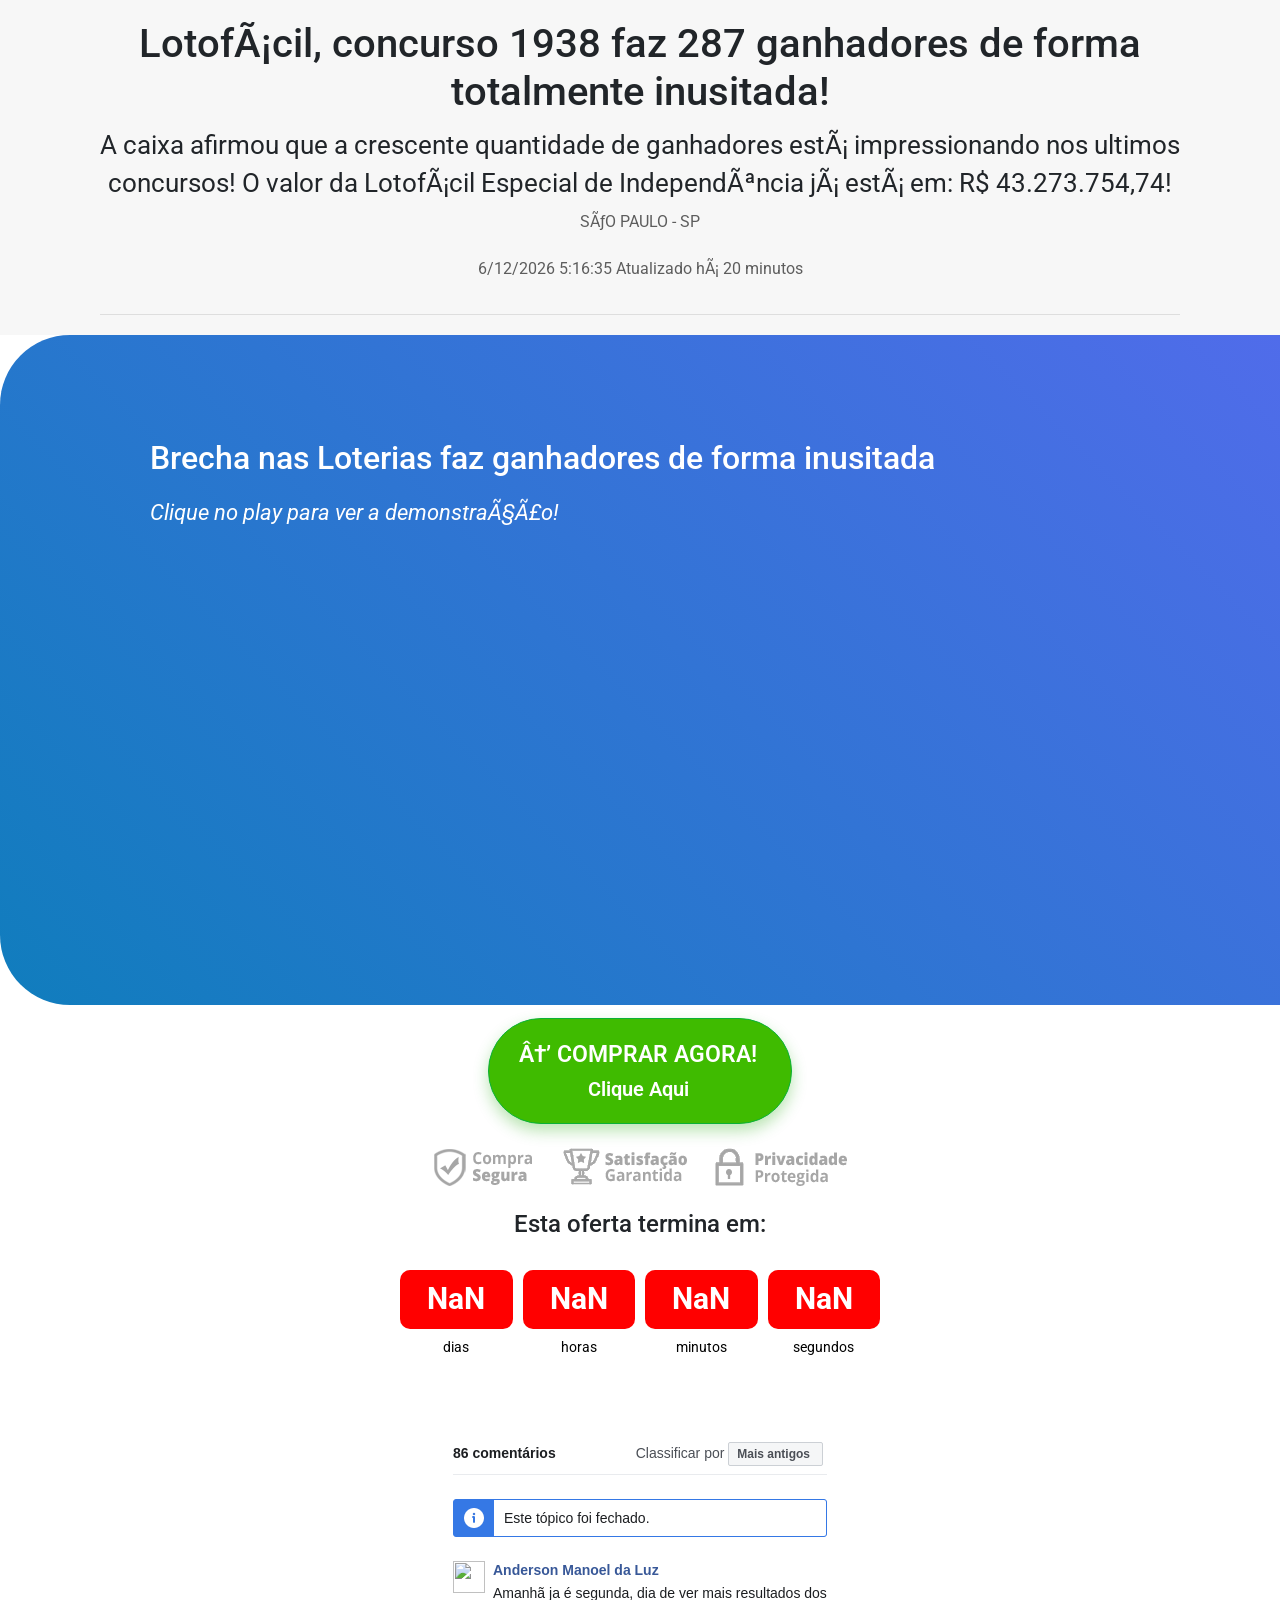
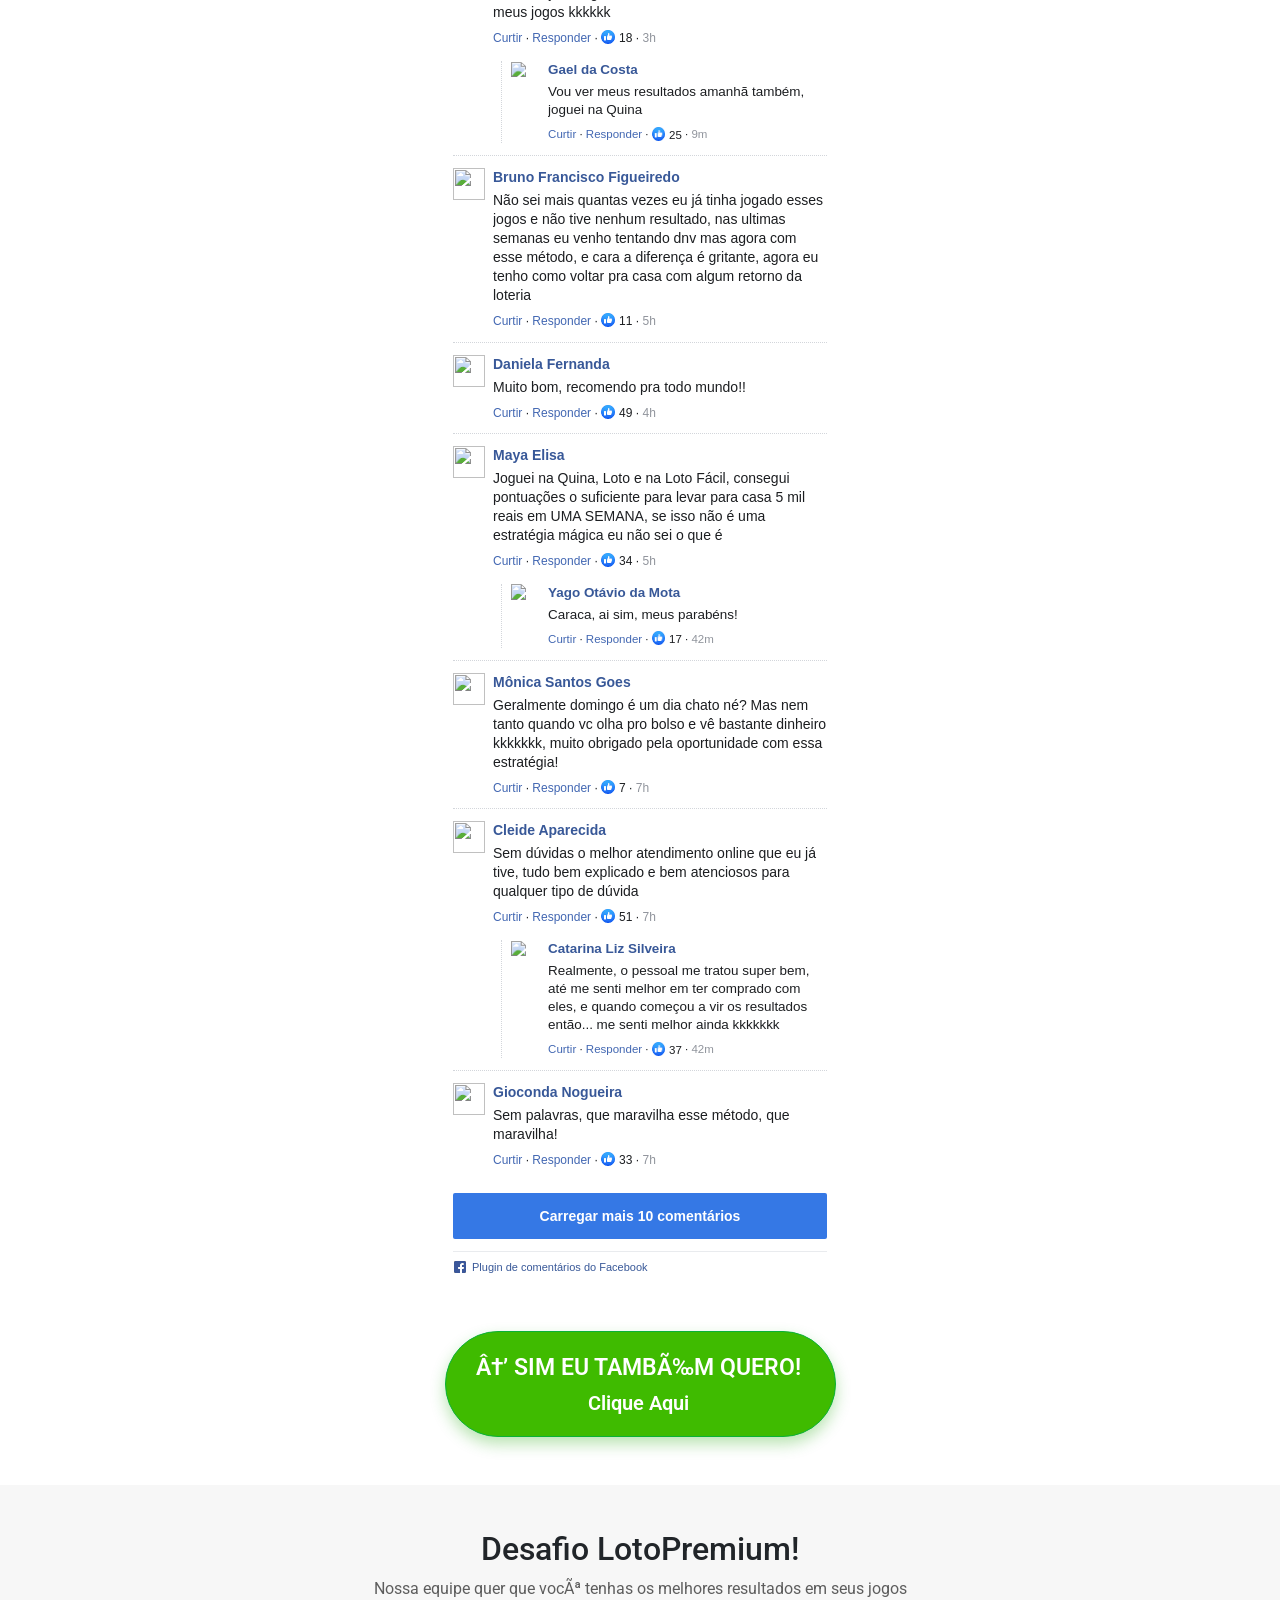
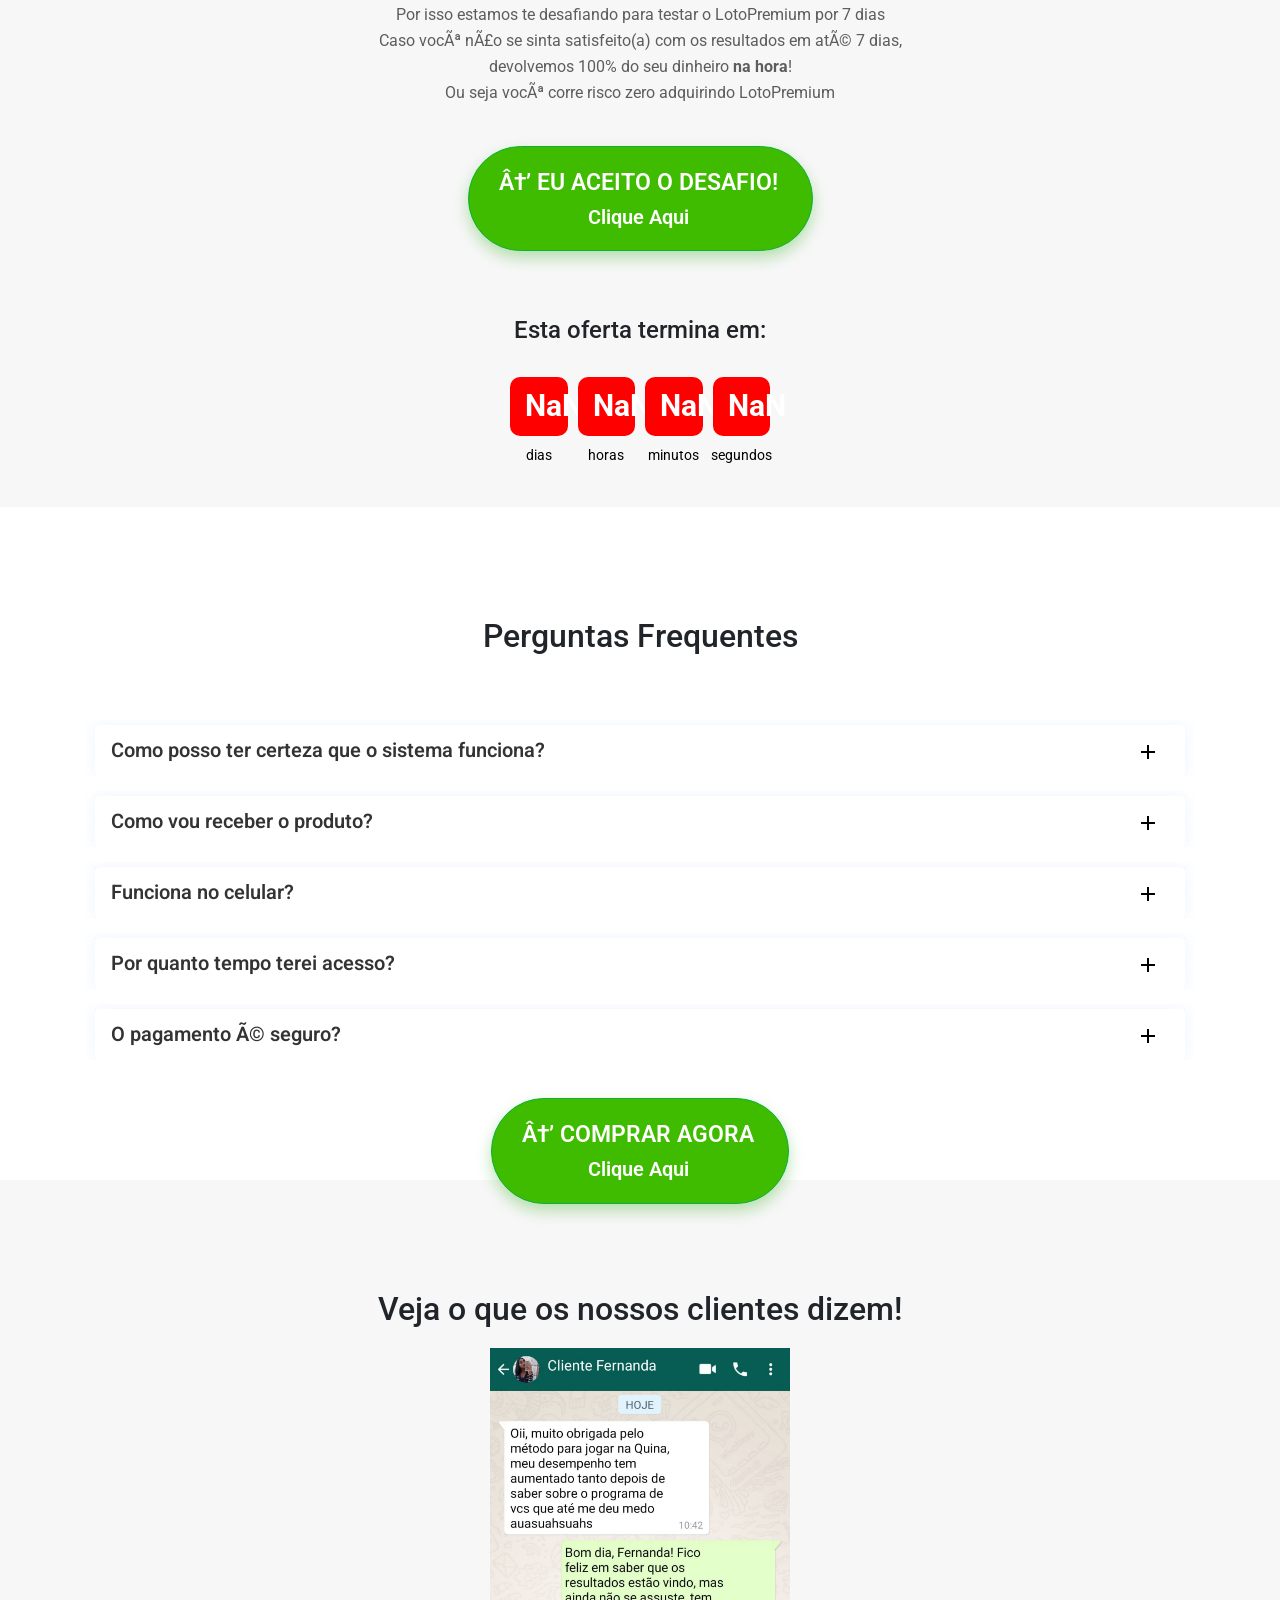
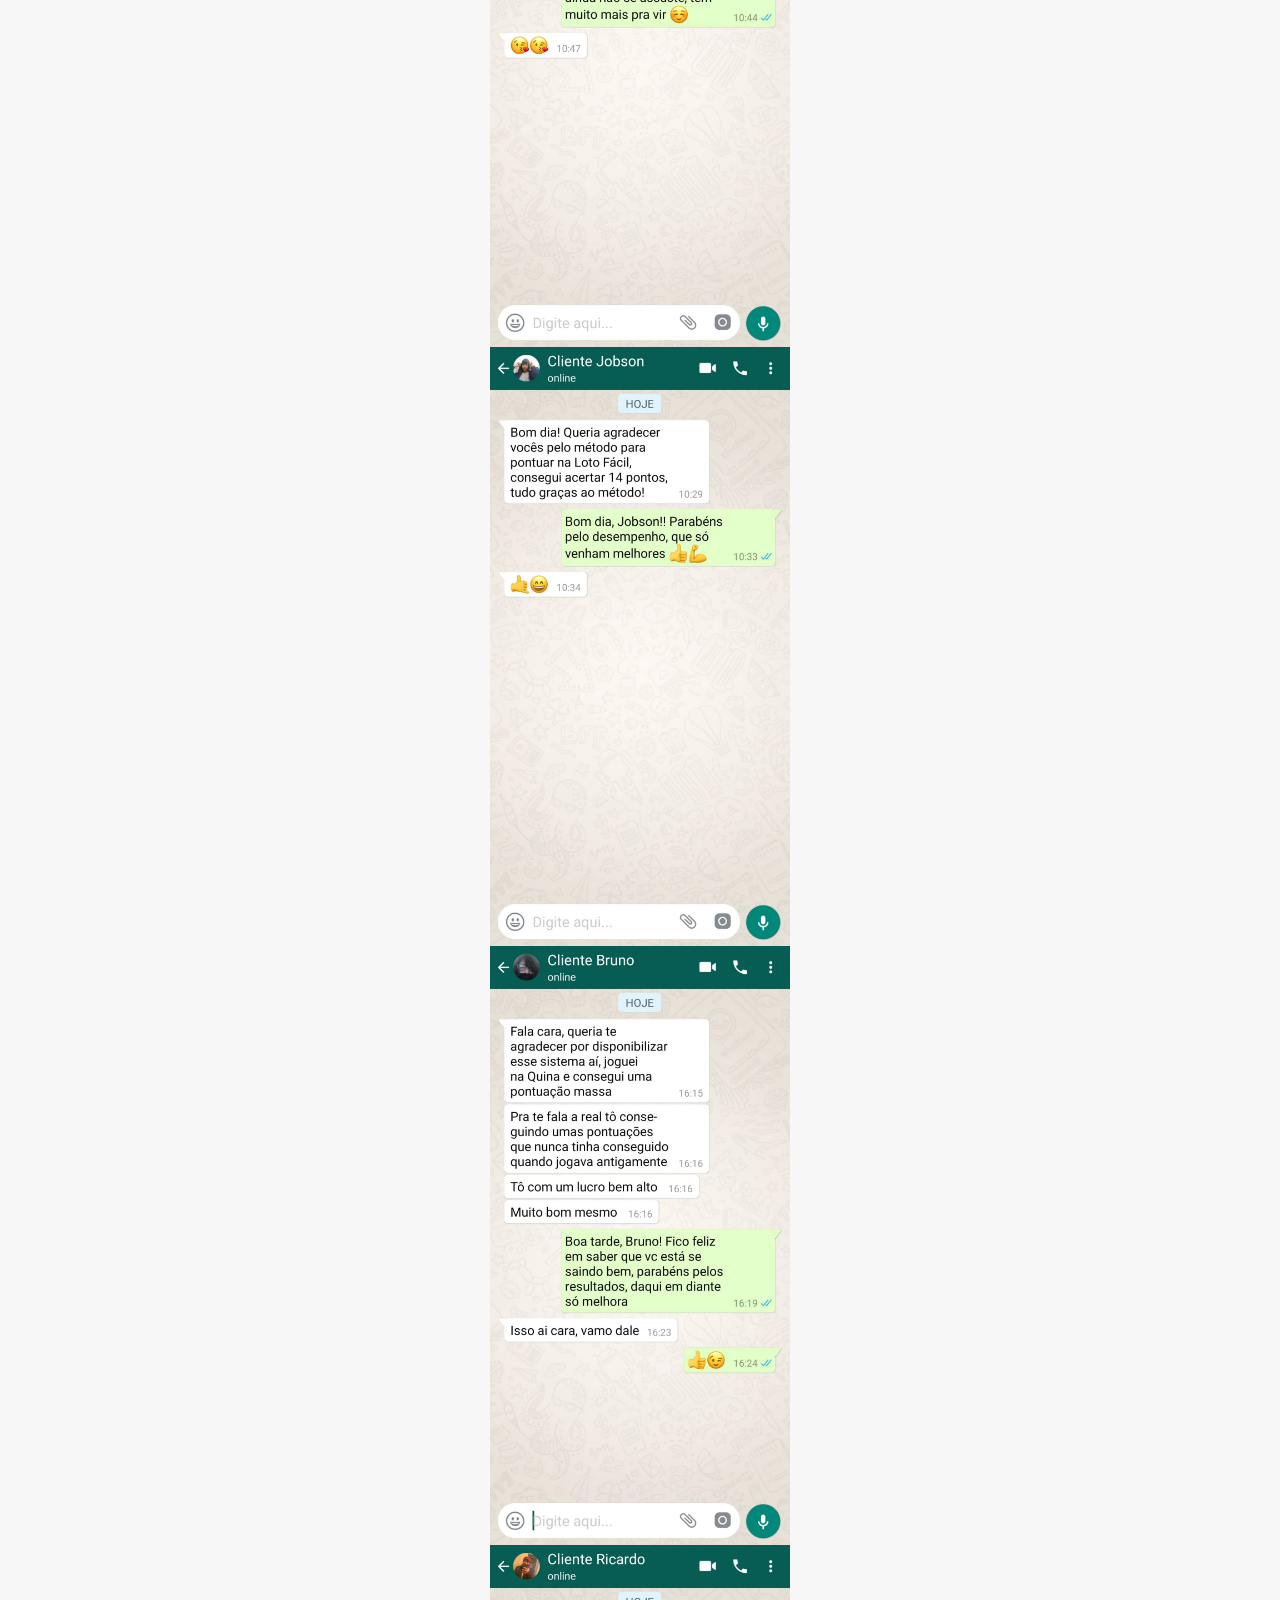
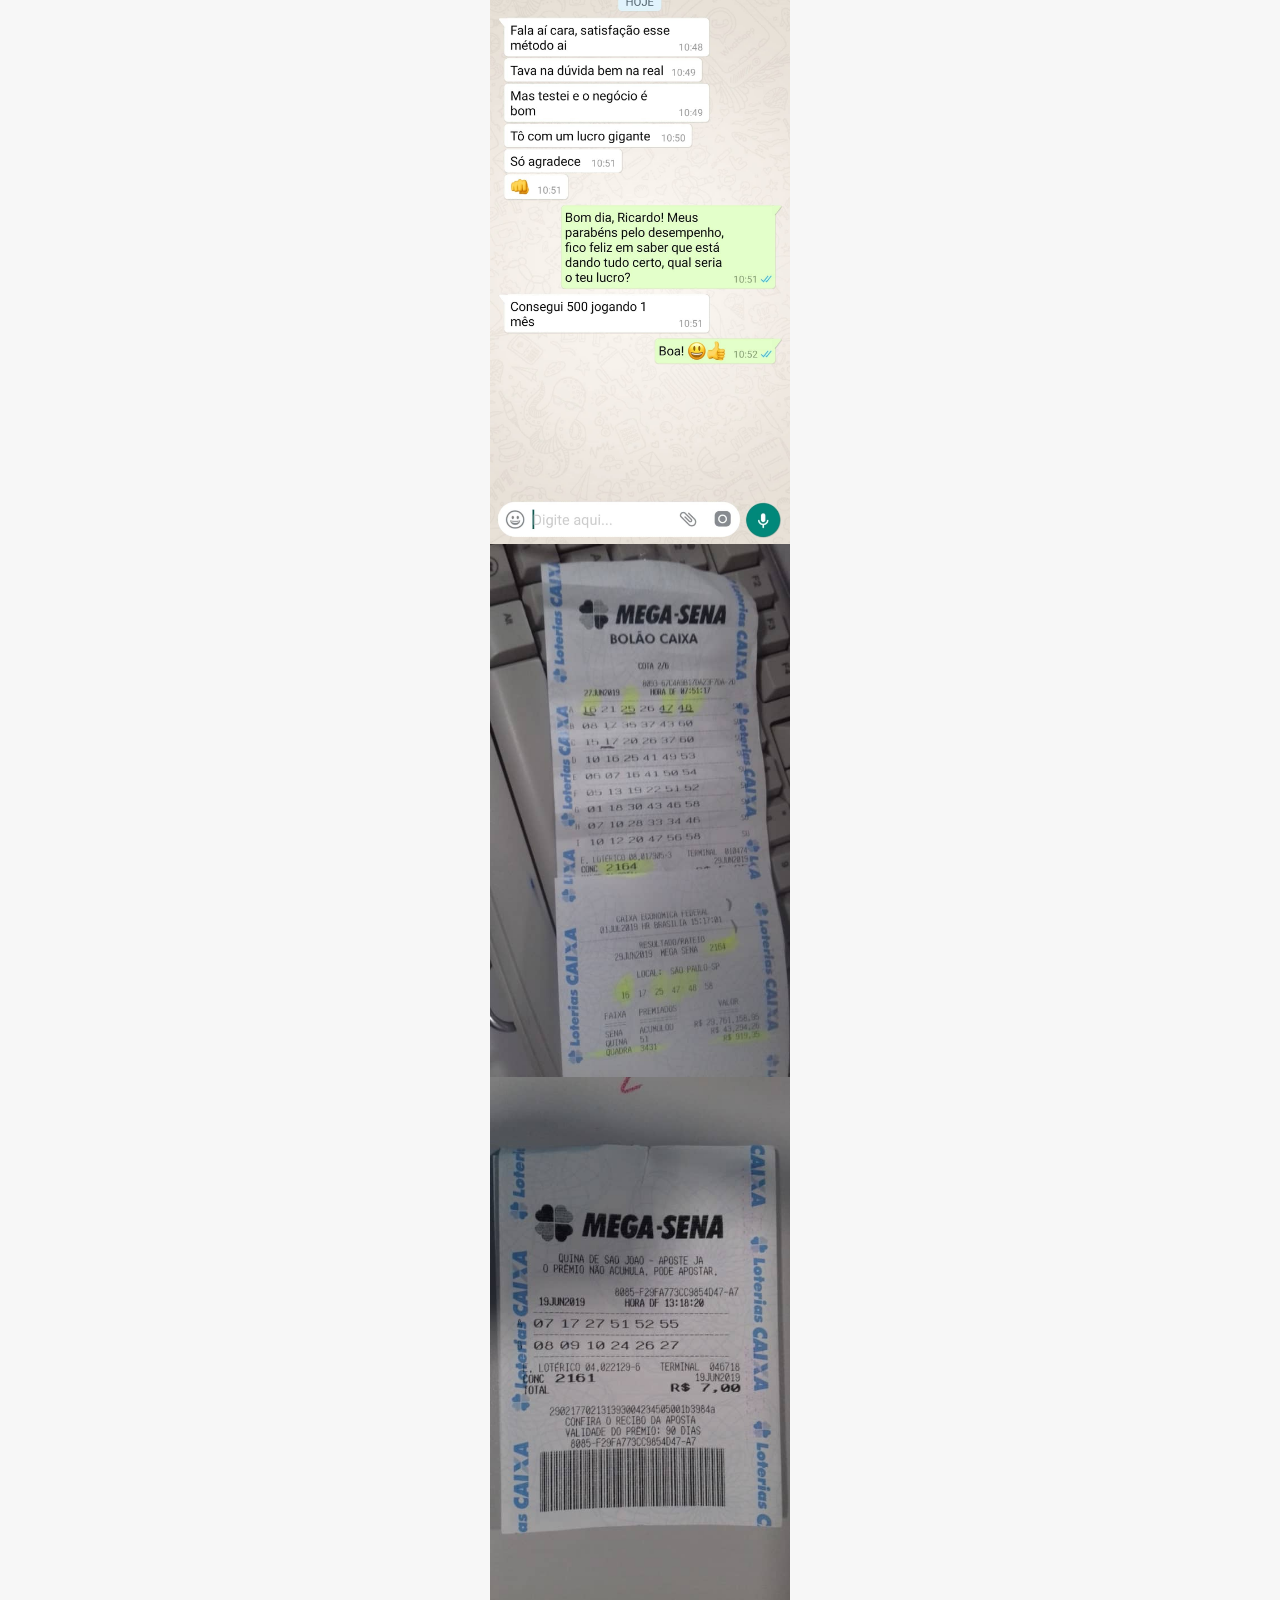
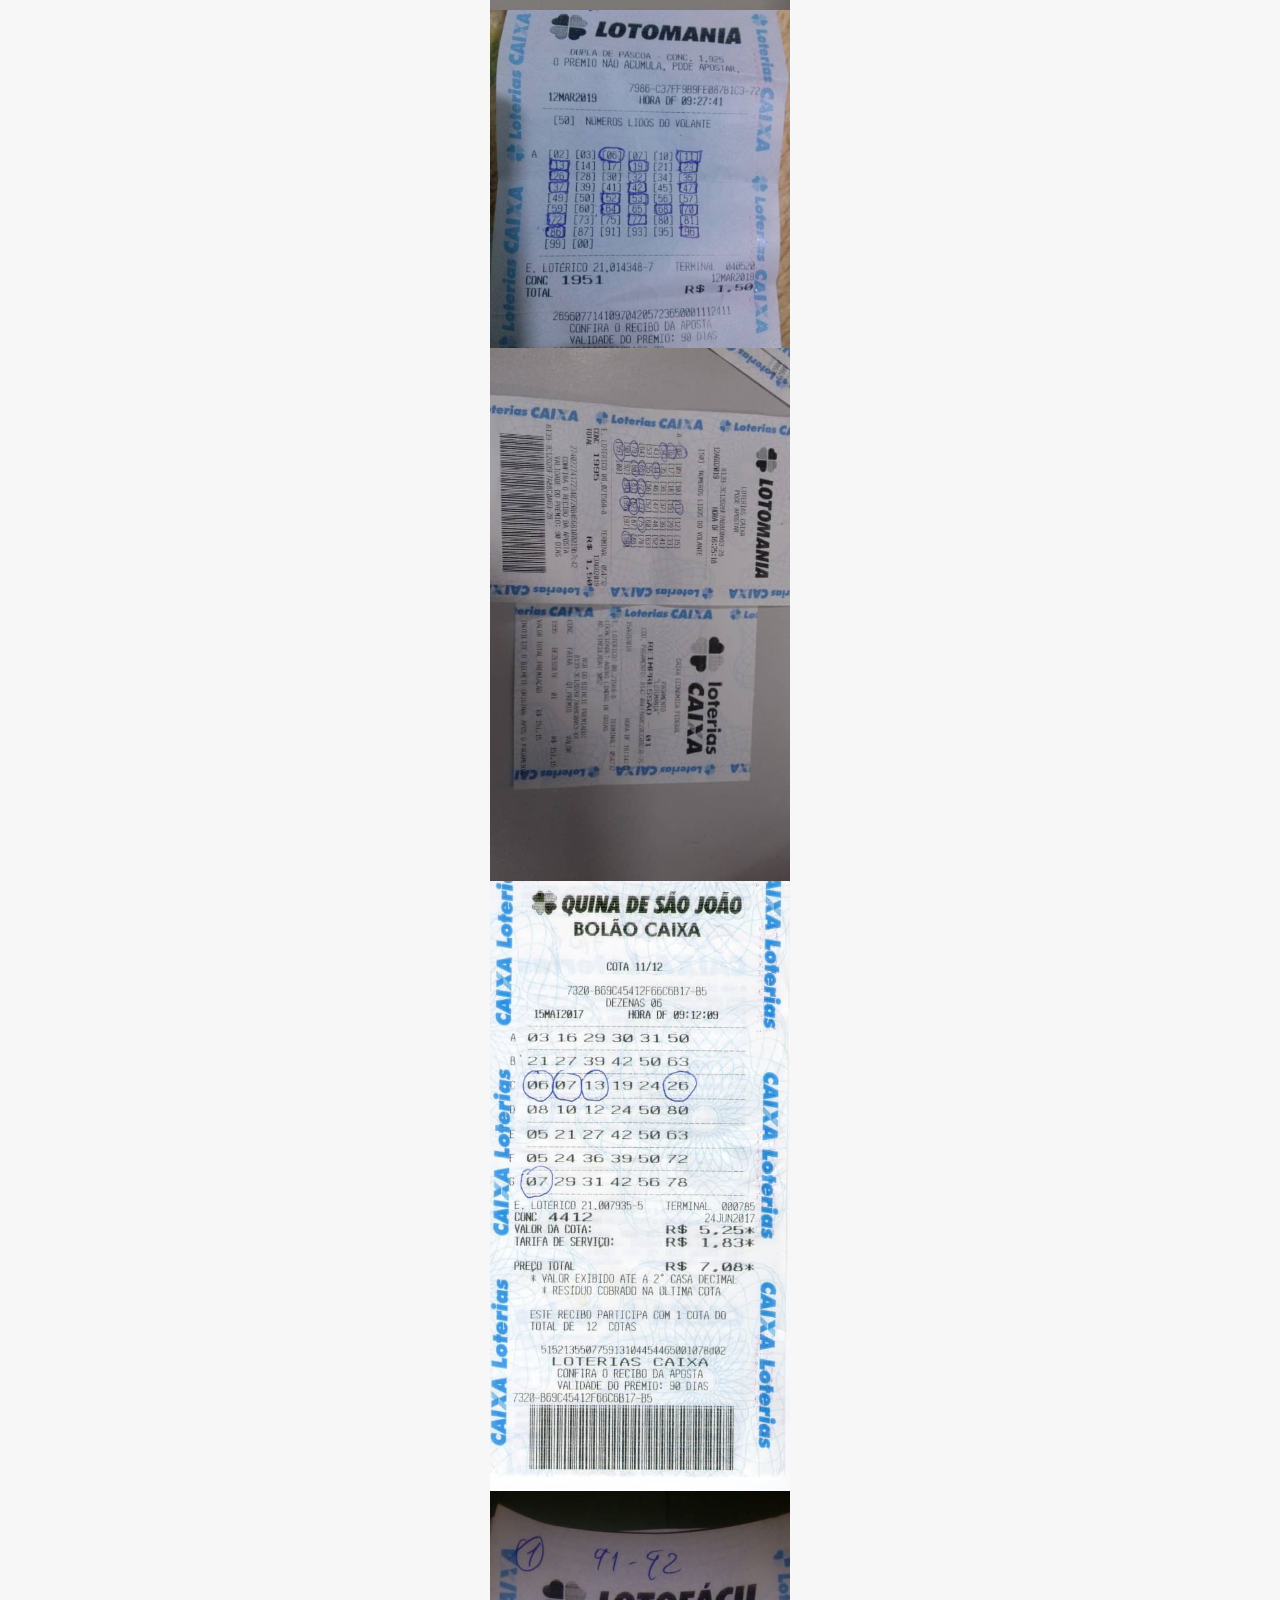
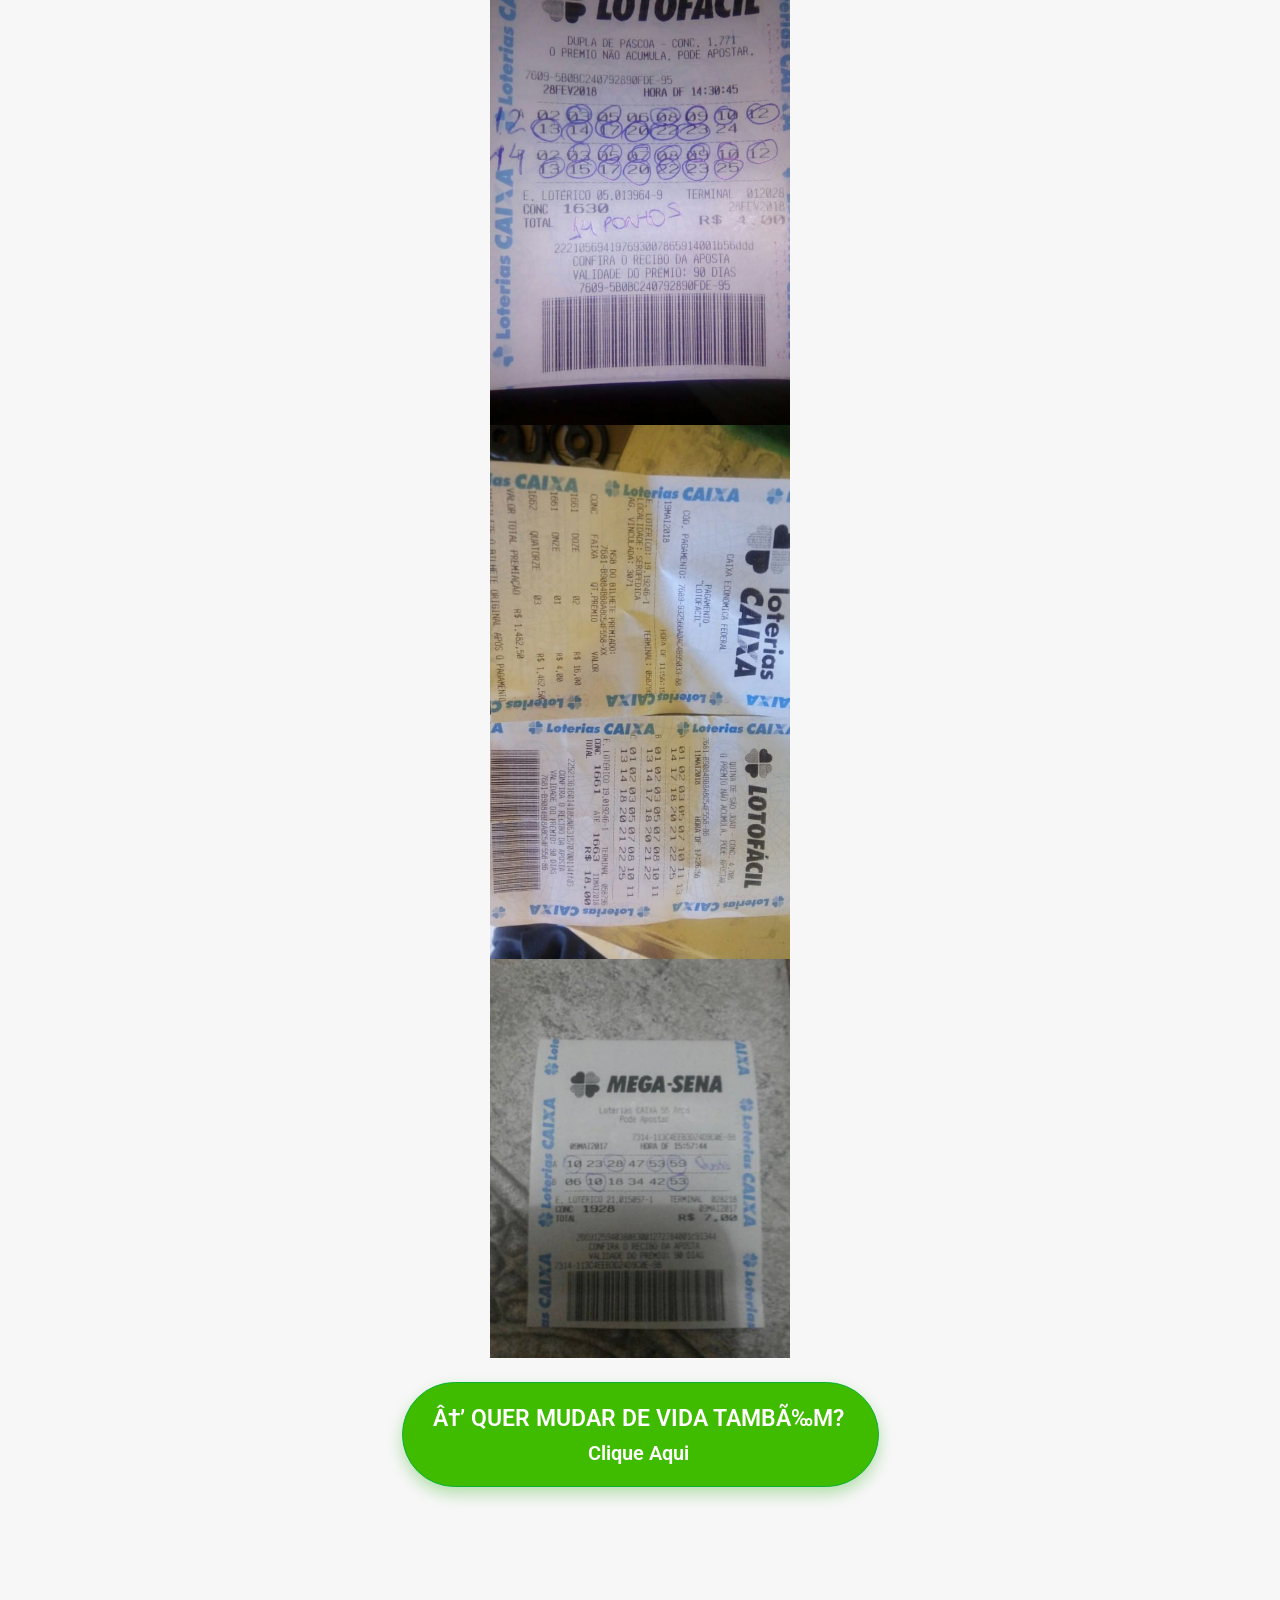
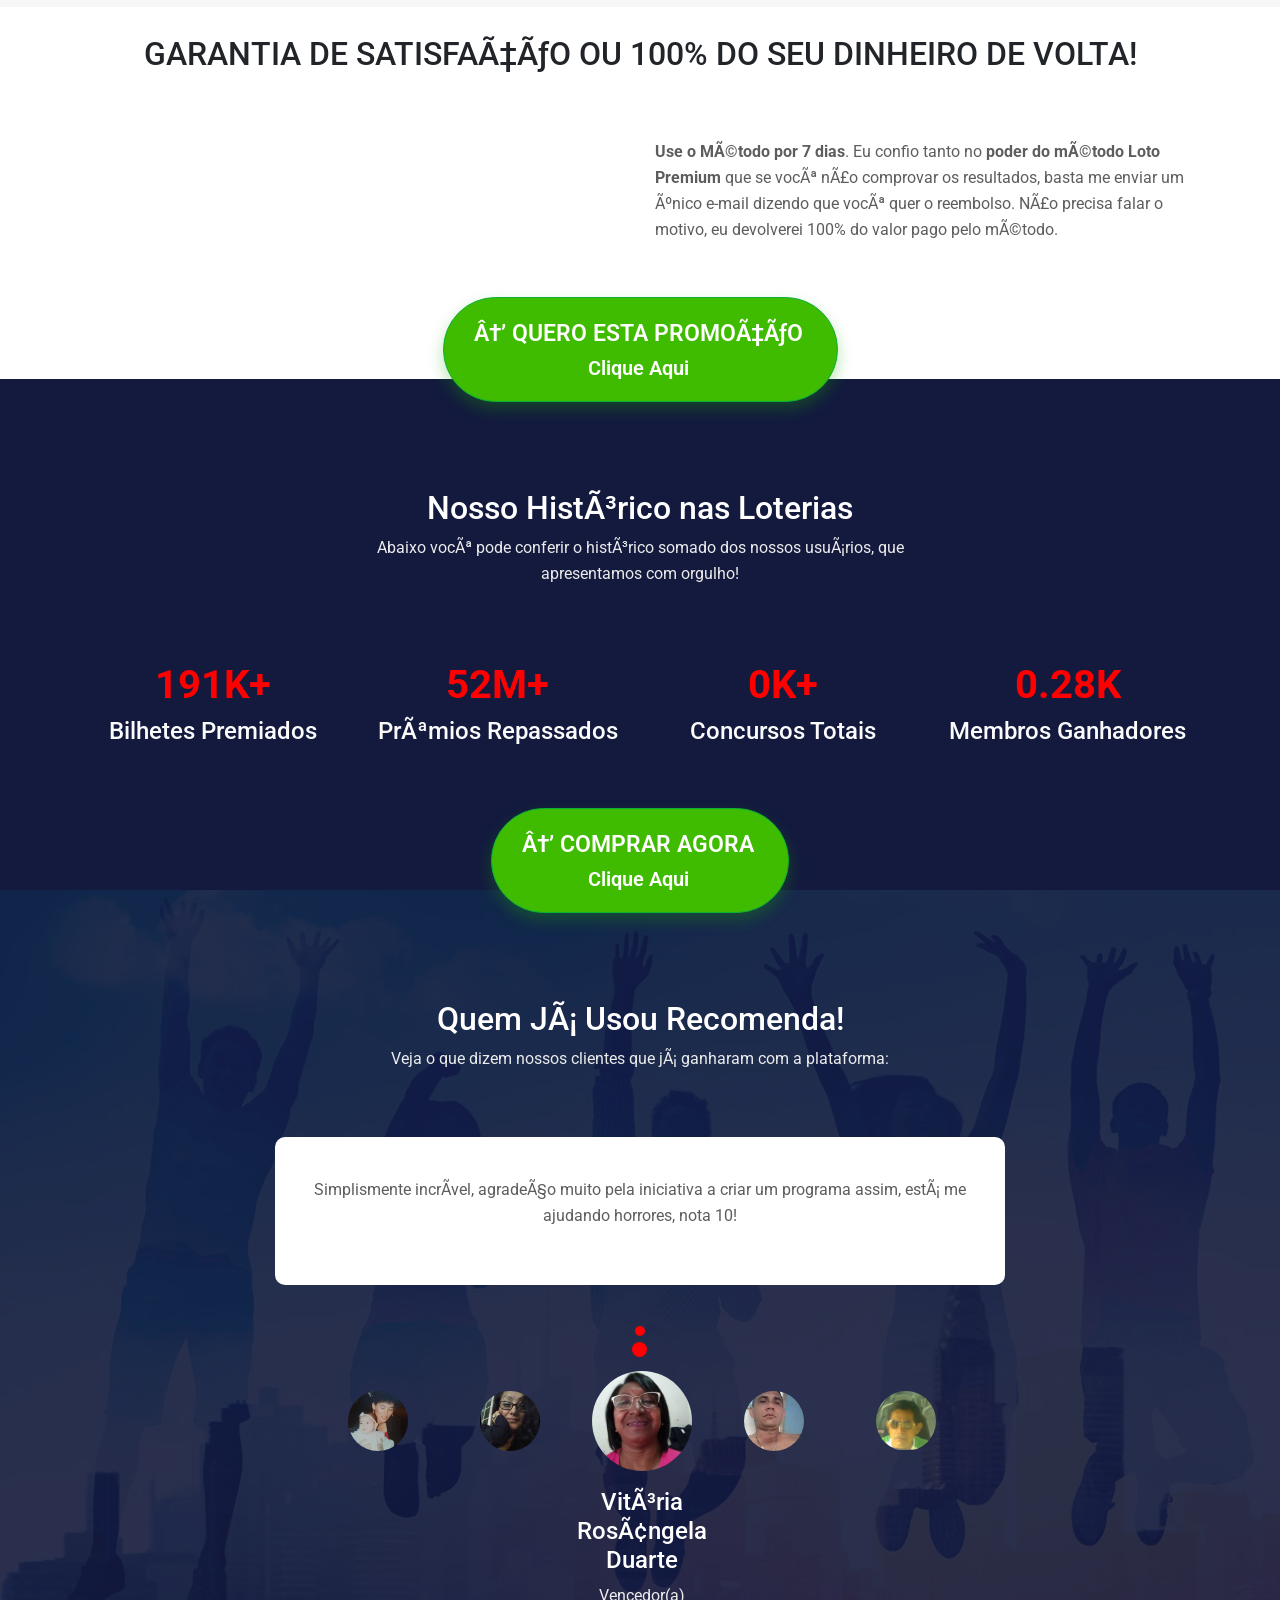
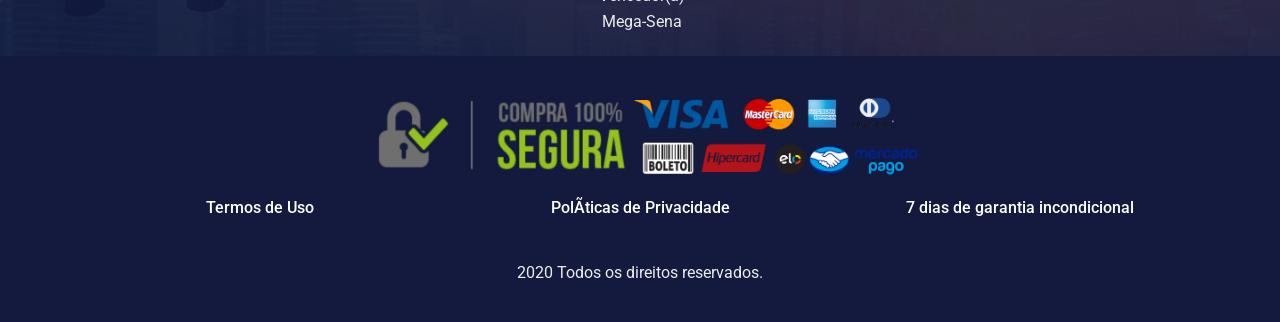
==== desconto.html @ c50bd550 "Create desconto.html" ====
<!DOCTYPE html>
<html lang="pt-br">



<head>
<meta property="og:locale" content="pt_BR" />
<meta property="og:type" content="website" />
<meta property="og:title" content="" />
<meta property="og:url" content="" />
<meta property="og:site_name" content="" />
<meta name="twitter:card" content="summary_large_image" />
<meta name="twitter:title" content="" />
<meta property="fb:admins" content="100001772336471"/>
<meta property="fb:admins" content="100015599925656"/>
 <meta property="fb:app_id" content="443925176543712" />
<div id="fb-root"></div>
<script>(function(d, s, id) {
  var js, fjs = d.getElementsByTagName(s)[0];
  if (d.getElementById(id)) return;
  js = d.createElement(s); js.id = id;
  js.src = "//connect.facebook.net/en_US/all.js#xfbml=1&appId=443925176543712";
  fjs.parentNode.insertBefore(js, fjs);
}(document, 'script', 'facebook-jssdk'));</script>

<!-- Google Tag Manager -->
<script>(function(w,d,s,l,i){w[l]=w[l]||[];w[l].push({'gtm.start':
new Date().getTime(),event:'gtm.js'});var f=d.getElementsByTagName(s)[0],
j=d.createElement(s),dl=l!='dataLayer'?'&l='+l:'';j.async=true;j.src=
'https://www.googletagmanager.com/gtm.js?id='+i+dl;f.parentNode.insertBefore(j,f);
})(window,document,'script','dataLayer','GTM-MMXRJTB');</script>
<!-- End Google Tag Manager -->

  <meta charset="UTF-8">
  <meta name="viewport" content="width=device-width, initial-scale=1.0, user-scalable=no">
  <meta http-equiv="X-UA-Compatible" content="ie=edge">
  
  <link rel="shortcut icon" type="image/png" href="assets/images/favicon.png">
   <link rel="stylesheet" href="assets/css/fontawesome.min.css">
  <link rel="stylesheet" href="assets/css/flaticon.css">
  <link rel="stylesheet" href="assets/css/animate.css">
  <link rel="stylesheet" href="assets/css/slick.css">
  <link rel="older stylesheet" href="assets/css/style.css?version=1.0.7">
  <link rel="stylesheet" href="assets/css/responsive.css">
  <link rel="stylesheet" href="assets/css/swipe.css">
  <link rel="stylesheet" href="assets/css/send.css?v=0.4">
  <link rel="stylesheet" href="assets/css/lobibox.min.css">
<link rel="newest stylesheet" href="assets/css/bootstrap.min.css">
 
<link  href="https://cdnjs.cloudflare.com/ajax/libs/fotorama/4.6.4/fotorama.css" rel="stylesheet">
<meta property="og:description" content=""/>
<meta name="description" content=""/>
  <title>LotoPremium - Seja um vencedor!</title>

</head>
<body>
<!-- Google Tag Manager (noscript) -->
<noscript><iframe src="https://www.googletagmanager.com/ns.html?id=GTM-MMXRJTB"
height="0" width="0" style="display:none;visibility:hidden"></iframe></noscript>
<!-- End Google Tag Manager (noscript) -->
<!-- Google Tag Manager (noscript) -->


  <!-- preloader start -->
  <div id="preloader" style="opacity: 0; display: none;">
    <div class="preloader-text"></div>
  </div>
  <!-- preloader end -->


  <!--  header-section start  -->

  <!--  header-section end  -->
  
<script type="text/javascript">
	now= new Date;
	dayName = new Array ("domingo" , "segunda" , "terca" , "quarta" , "quinta" , "sexta" ,"sabado" );
	
</script>
	
	  <script type="text/javascript">
  $(function(){
    var includes = $('[data-include]');
    jQuery.each(includes, function(){
      var file = dayName[now.getDay()] + '.html';
      $(this).load(file);
    });
  });
  
    function resizeIframe(obj) {
    obj.style.height = obj.contentWindow.document.documentElement.scrollHeight + 'px';
  }
  
</script>
	<script type="text/javascript">
			var back_redirect_back_link = 'https://lpbrasil.github.io/pvlp/';

			history.pushState({},"",location.href);
		    history.pushState({},"",location.href);

		    window.onpopstate = function(){
		        setTimeout(function () {
		        	location.href = back_redirect_back_link;
		        },1);
		    };
			
		
		</script>

<style type="text/css">

:root {
    --main-color: #ff0000;
    --second-color: #34b5f7;
    --heading-font: 'Heebo', sans-serif;
    --heading-color: #222222;
    --para-font: 'Roboto', sans-serif;
    --para-color: #5d5d5d;
}


.next-draw-area {
    margin-top: 0px;
}
@media (min-width: 1200px){
.container2 {
    max-width: 1010px !important;
}

}

center.btn_abs{
	
	z-index:9;position:absolute;left:0;width:100%;margin-top:3%;
	
}
a.btn_abs{
	
	width:100%;position:relative;left:0;padding-right: 34px;padding-left: 30px;
	
}
@media (min-width: 994px){
	.fbcom{width:calc(30% + 0.5vw);}
#clock{width:50% !important}
.yt{width: 70% !important; height: calc(400px + 0.5vw) !important; z-index: 100;padding-top:25px}
center.btn_abs{
	
	z-index:9;position:absolute;left:50%;width:fit-content !important
	
}
a.btn_abs{
	
	width:100%;position:relative;left:-50%;padding-right: 34px;padding-left: 30px;
	
}
}

#clock{width:100%}
@media (max-width: 993px){
	.fbcom{width:100%}
.banner-main-title{text-align:center}
.yt{width: 100% !important; height: calc(400px + 0.5vw) !important; z-index: 100;padding-top:25px}

}

@media (max-width: 764px){

.yt{width: 100% !important; height: calc(300px + 0.5vw) !important; z-index: 100;padding-top:25px}

}

@media (max-width: 518px){

.yt{width: 100% !important; height: calc(255px + 0.5vw) !important; z-index: 100;padding-top:25px}

}
@media (max-width: 333px){

.yt{width: 100% !important; height: 100% !important; z-index: 100;padding-top:25px}

}
@media (max-width: 450px){

.clock2 div span {
    
    padding: 5px 20px !important;

}
}
@media (min-width: 994px){
.banner-content-area {
    padding-top: 80px;
    padding-bottom: 60px;
	
}

.imgr{width:50%}

}

@media (max-width: 993px){
.banner-content-area {
    padding-top: 20px;
    padding-bottom: 20px;
}}

.cmn-btn {
    padding: 16px 15px;
    background-color: #3fbb00;
    border: 1px solid #0ab136;
    color: #ffffff;
    font-size: 18px;
    font-weight: 500;
    text-transform: capitalize;
    border-radius: 999px;
    -webkit-border-radius: 999px;
    -moz-border-radius: 999px;
    -ms-border-radius: 999px;
    -o-border-radius: 999px;
    -webkit-box-shadow: 0px 7px 15px 0px rgba(26, 167, 0, 0.3);
    box-shadow: 0px 7px 15px 0px rgba(26, 167, 0, 0.3);
    transition: all 0.3s;
    -webkit-transition: all 0.3s;
    -moz-transition: all 0.3s;
    -ms-transition: all 0.3s;
    -o-transition: all 0.3s;
    text-align: center;
}

.banner-section::before {

    background-image: -moz-linear-gradient( 45deg, rgb(65,18,255) 0%, rgb(80,108,234) 100%);
    background-image: -webkit-linear-gradient( 45deg, rgb(16, 125, 189) 0%, rgb(80,108,234) 100%);
    background-image: -ms-linear-gradient( 45deg, rgb(65,18,255) 0%, rgb(80,108,234) 100%);

}

.banner-section::after {
    background-image: -moz-linear-gradient( 45deg, rgb(65,18,255) 0%, rgb(80,108,234) 100%);
    background-image: -webkit-linear-gradient( 45deg, rgb(16, 125, 189) 0%, rgb(80,108,234) 100%);
    background-image: -ms-linear-gradient( 45deg, rgb(65,18,255) 0%, rgb(80,108,234) 100%);

}
.next-draw-wrapper {
align-items: flex-start !important;}

#clock div p{color:#000}
@media (max-width: 400px){
#clock div span {
    font-size: 22px;
    padding: 5px 27px;
    display: inline-block;
}}



.scroll-to-top{display:none !important}

.footer-top{display:none !important}

</style>


  <script type="text/javascript">
  $(function(){
    var includes = $('[data-include]');
    jQuery.each(includes, function(){
      var file = '' + $(this).data('include') + '.html';
      $(this).load(file);
    });
  });
  
    function resizeIframe(obj) {
    obj.style.height = obj.contentWindow.document.documentElement.scrollHeight + 'px';
  }
  </script>

<style type="text/css">

:root {
    --main-color: #ff0000;
    --second-color: #34b5f7;
    --heading-font: 'Heebo', sans-serif;
    --heading-color: #222222;
    --para-font: 'Roboto', sans-serif;
    --para-color: #5d5d5d;
}



.next-draw-area {
    margin-top: 0px;
}
@media (min-width: 1200px){
.container2 {
    max-width: 1010px !important;
}

}

center.btn_abs{
	
	z-index:9;position:absolute;left:0;width:100%;margin-top:3%;
	
}
a.btn_abs{
	
	width:100%;position:relative;left:0;padding-right: 34px;padding-left: 30px;
	
}
@media (min-width: 994px){
	.fbcom{width:calc(30% + 0.5vw);}
#clock{width:50% !important}
.yt{width: 70% !important; height: calc(400px + 0.5vw) !important; z-index: 100;padding-top:25px}
center.btn_abs{
	
	z-index:9;position:absolute;left:50%;width:fit-content !important
	
}
a.btn_abs{
	
	width:100%;position:relative;left:-50%;padding-right: 34px;padding-left: 30px;
	
}
}

#clock{width:100%}
@media (max-width: 993px){
	.fbcom{width:100%}
.banner-main-title{text-align:center}
.yt{width: 100% !important; height: calc(400px + 0.5vw) !important; z-index: 100;padding-top:25px}

}

@media (max-width: 764px){

.yt{width: 100% !important; height: calc(300px + 0.5vw) !important; z-index: 100;padding-top:25px}

}

@media (max-width: 518px){

.yt{width: 100% !important; height: calc(255px + 0.5vw) !important; z-index: 100;padding-top:25px}

}
@media (max-width: 333px){

.yt{width: 100% !important; height: 100% !important; z-index: 100;padding-top:25px}

}
@media (max-width: 450px){

.clock2 div span {
    
    padding: 5px 20px !important;

}
}
@media (min-width: 994px){
.banner-content-area {
    padding-top: 80px;
    padding-bottom: 60px;
	
}

.imgr{width:50%}

}

@media (max-width: 993px){
.banner-content-area {
    padding-top: 20px;
    padding-bottom: 20px;
}}

.cmn-btn {
    padding: 16px 15px;
    background-color: #3fbb00;
    border: 1px solid #0ab136;
    color: #ffffff;
    font-size: 18px;
    font-weight: 500;
    text-transform: capitalize;
    border-radius: 999px;
    -webkit-border-radius: 999px;
    -moz-border-radius: 999px;
    -ms-border-radius: 999px;
    -o-border-radius: 999px;
    -webkit-box-shadow: 0px 7px 15px 0px rgba(26, 167, 0, 0.3);
    box-shadow: 0px 7px 15px 0px rgba(26, 167, 0, 0.3);
    transition: all 0.3s;
    -webkit-transition: all 0.3s;
    -moz-transition: all 0.3s;
    -ms-transition: all 0.3s;
    -o-transition: all 0.3s;
    text-align: center;
}

.banner-section::before {

    background-image: -moz-linear-gradient( 45deg, rgb(65,18,255) 0%, rgb(80,108,234) 100%);
    background-image: -webkit-linear-gradient( 45deg, rgb(16, 125, 189) 0%, rgb(80,108,234) 100%);
    background-image: -ms-linear-gradient( 45deg, rgb(65,18,255) 0%, rgb(80,108,234) 100%);

}



.banner-section::after {
    background-image: -moz-linear-gradient( 45deg, rgb(65,18,255) 0%, rgb(80,108,234) 100%);
    background-image: -webkit-linear-gradient( 45deg, rgb(16, 125, 189) 0%, rgb(80,108,234) 100%);
    background-image: -ms-linear-gradient( 45deg, rgb(65,18,255) 0%, rgb(80,108,234) 100%);

}
.next-draw-wrapper {
align-items: flex-start !important;}

#clock div p{color:#000}
@media (max-width: 400px){
#clock div span {
    font-size: 22px;
    padding: 5px 27px;
    display: inline-block;

}}



.scroll-to-top{display:none !important}

.footer-top{display:none !important}

 .video-container {
	 border:3px solid white;
         position:relative;
         padding-bottom:56.25%;
         padding-top:;
         height:0;
         overflow:hidden;
         }
         .video-container iframe, .video-container object, .video-container embed {
         position:absolute;
         top:0;
         left:0;
         width:100%;
         height:100%;
         }

</style>

		
		


    <!-- banner-section strat -->
	 <section class="choose-section section-padding section-bg" style="padding-top:20px;padding-bottom:0px">
      <div class="container" >
        <div class="row  justify-content-center">
          <div class="col-lg-12">
            <div class="section-header text-center" style="margin-bottom:20px;">
			
			<div class="container c1">
<h1>Lotofácil, concurso 1938 faz 287 ganhadores de forma totalmente inusitada!</h1>
<h2><small id="subtitulo">A caixa afirmou que a crescente quantidade de ganhadores está impressionando nos ultimos concursos! O valor da Lotofácil Especial de Independência já está em: R$ 43.273.754,74!</small></h2>
<div  class="content-publication-data__text"> <p  class="content-publication-data__from" ><strong> </strong> <span style="font-weight: normal"><t style="text-transform:capitalize">SÃO PAULO</t> - <t style="text-transform:uppercase">SP</t></span> </p> <p   id="datadeatualizacao" class="content-publication-data-updated"> <time itemprop="datePublished" datetime="2019-08-02T12:22:16.076Z">

 </time> <span  class="content-publication-data__updated-relative"> <time itemprop="dateModified"datetime="2019-08-02T13:37:21.080Z"  id="tempo"> Atualizado<time datetime="2019-08-02T13:37:21.080Z"></time></amp-timeago> </time> </span> </p> <hr/></div>

</div>
			
              </div>
    </section>
    <section class="banner-section">

      <div class="banner-content-area">
        <div class="container container2">
          <div class="row">
            <div class="col-lg-12">
              <div class="banner-content">
			  <br>
                <h2 class="banner-main-title">Brecha nas Loterias faz ganhadores de forma inusitada</h2>
                <i style="
    font-weight: 500;
"><b><p>Clique no play para ver a demonstração!</p></b></i>
              <center> <iframe class="yt" src="https://player.vimeo.com/video/396034622?title=0&byline=1" frameborder="0" allowfullscreen="allowfullscreen"></iframe>
				</center>
				</div>
            </div>
          </div>
        </div>
      </div>
    </section>
	 <div class="banner-content-area" style="padding-top:0">
        <div class="container container2">
          <div class="row">
            <div class="col-lg-12">
              <div class="banner-content">
				<center><a style="padding-right: 34px;padding-left: 30px;margin-top:0;" href="https://go.perfectpay.com.br/PPU38CK51H3?split=12&utm_content=Brecha nas Loterias faz ganhadores de forma inusitada"  target="_blank"  class="scroll cmn-btn btn-lg"><span style="font-size:calc(17px + 0.5vw);color: #fff;font-weight: 600;">→ COMPRAR AGORA!</span><br><span style="color: #fff;font-weight: 600;font-size: calc(14px + 0.5vw);">Clique Aqui</span></a><br><br><img src="assets/images/seguro.png"></img></center>

             <br> 
			   <div class="align-items-center" style="
    background-color: transparent;
    padding-top: 0;box-shadow:none
">
<center>

<h4>Esta oferta termina em:</h4><br>

               <div id="clock"><div><span>01</span><p>dias</p></div><div><span>09</span><p>horas</p></div><div><span>22</span><p>minutos</p></div><div><span>19</span><p>segundos</p></div></div>
        </center>       
                
              </div>
			  </div>
            </div>
          </div>
        </div>
      </div>
    <!-- banner-section end -->

    <!-- next-draw-section start --> 
<center><iframe class="fbcom" src="" style="
    display: block;
    border: none;"
 onload="resizeIframe(this)"></iframe></center>
    <!-- next-draw-section end --><br><br>
<center><a style="padding-right: 34px;padding-left: 30px;margin-top:0;" href="https://go.perfectpay.com.br/PPU38CK51H3?split=12&utm_content=Brecha nas Loterias faz ganhadores de forma inusitada"  target="_blank"  class="cmn-btn btn-lg"><span style="font-size:calc(17px + 0.5vw);color: #fff;font-weight: 600;">→ SIM EU TAMBÉM QUERO!</span><br><span style="color: #fff;font-weight: 600;font-size: calc(14px + 0.5vw);">Clique Aqui</span></a></center>
          
    <!-- step-section start -->
<br><br>
    <!-- step-section end -->

    <!-- free-lottery-result-section start -->
    <section id="desafio" class="free-lottery-result-section section-bg section-padding" style="padding-top:45px;padding-bottom:0px">
      <div class="container">
        <div class="row  justify-content-center">
          <div class="col-lg-6">
            <div class="section-header text-center">
              <h2>Desafio LotoPremium!</h2>
              <p>Nossa equipe quer que você tenhas os melhores resultados em seus jogos<br>Por isso estamos te desafiando para testar o LotoPremium por 7 dias<br>Caso você não se sinta satisfeito(a) com os resultados em até 7 dias, devolvemos 100% do seu dinheiro <b>na hora</b>!<br>Ou seja você corre risco zero adquirindo LotoPremium</p>
           <br>
		   <center><a style="padding-right: 34px;padding-left: 30px;margin-top:0;" href="https://go.perfectpay.com.br/PPU38CK51H3?split=12&utm_content=Brecha nas Loterias faz ganhadores de forma inusitada"  target="_blank"  class="scroll cmn-btn btn-lg"><span style="font-size:calc(17px + 0.5vw);color: #fff;font-weight: 600;">→ EU ACEITO O DESAFIO!</span><br><span style="color: #fff;font-weight: 600;font-size: calc(14px + 0.5vw);">Clique Aqui</span></a></center>
    
            </div>
			<div class="align-items-center" style="
    background-color: transparent;
    padding-top: 0;box-shadow:none
">
<center>

<h4>Esta oferta termina em:</h4><br>

               <div id="clock" class="clock2"><div><span>01</span><p>dias</p></div><div><span>09</span><p>horas</p></div><div><span>22</span><p>minutos</p></div><div><span>19</span><p>segundos</p></div></div>
        </center>  
<br>		
                
              </div>
          </div>
        </div>
        
    </section>

    <!-- online-ticket-section start -->
    <section class="faq-section section-padding">
    <div class="container">
      <div class="row">
        <div class="col-lg-12">
		 <div class="section-header text-center">
              <h2>Perguntas Frequentes</h2>
              
            </div>
          <div class="faq-wrapper">
            <div class="accordion lotten-accordion" id="txt">
              <div class="card">
                <div class="card-header" id="headingOne">
                  <h2 class="mb-0">
                    <button class="btn btn-link collapsed" type="button" data-toggle="collapse" data-target="#texto1" aria-controls="texto1">Como posso ter certeza que o sistema funciona?</button>
                  </h2>
                </div>
                <div id="texto1" class="collapse" aria-labelledby="headingOne" data-parent="#txt">
                  <div class="card-body">
                    <p>Confiamos tanto no nosso sistema que, caso você não se satisfaça com os resultados em 7 dias, devolvemos <b>100% do seu dinheiro</b>, sem perguntas, <b>na hora!<br></b><b style="color:red"> Atenção está promoção estará disponível apenas até o dia 16/03/2020</b></p>
                  </div>
                </div>
              </div>
                <div class="card">
                <div class="card-header" id="headingOne">
                  <h2 class="mb-0">
                    <button class="btn btn-link collapsed" type="button" data-toggle="collapse" data-target="#texto2" aria-expanded="false" aria-controls="texto2">Como vou receber o produto?</button>
                  </h2>
                </div>
                <div id="texto2" class="collapse" aria-labelledby="headingOne" data-parent="#txt">
                  <div class="card-body">
                    <p>Caso o pagamento seja efetuado no cartão, seu acesso será liberado imediatamente.<br>
Caso opte por boleto seu acesso estará disponível de 1 a 3 úteis após o pagamento do boleto.<br>
Os dados de acesso serão enviados por SMS(mensagem de texto) e email, por isso é importante inserir os dados corretamente na hora da compra.</p>
                  </div>
                </div>
              </div>
             
			          <div class="card">
                <div class="card-header" id="headingOne">
                  <h2 class="mb-0">
                    <button class="btn btn-link collapsed" type="button" data-toggle="collapse" data-target="#texto3" aria-expanded="false" aria-controls="texto3">Funciona no celular?</button>
                  </h2>
                </div>
                <div id="texto3" class="collapse" aria-labelledby="headingOne" data-parent="#txt">
                  <div class="card-body">
                    <p>Sim o sistema funciona em qualquer dispositivo: SmartPhones, Celulares, Televisores, Tablets, Vídeogames e etc.</p>
                  </div>
                </div>
              </div>
			  
			   <div class="card">
                <div class="card-header" id="headingOne">
                  <h2 class="mb-0">
                    <button class="btn btn-link collapsed" type="button" data-toggle="collapse" data-target="#texto4" aria-controls="texto4">Por quanto tempo terei acesso?</button>
                  </h2>
                </div>
                <div id="texto4" class="collapse" aria-labelledby="headingOne" data-parent="#txt">
                  <div class="card-body">
                   <p>Você terá acesso a plataforma completa com todos os recursos por 1 ano.<br>Ela pode ser cancelada a qualquer momento com um clique.</p>
                  </div>
                </div>
              </div>
			   <div class="card">
                <div class="card-header" id="headingOne">
                  <h2 class="mb-0">
                    <button class="btn btn-link collapsed" type="button" data-toggle="collapse" data-target="#texto5" aria-controls="texto5">O pagamento é seguro?</button>
                  </h2>
                </div>
                <div id="texto5" class="collapse" aria-labelledby="headingOne" data-parent="#txt">
                  <div class="card-body">
                <p>Sim, tanto o pagamento quanto a compra são seguros, pois os dados são criptografados. O pagamento é processado pela maior plataforma de produtos digitais do Brasil.


</p>
                  </div>
                </div>
              </div>
			  
			  
			
			  
            </div>
          </div>
        </div>
      </div>
    </div>
	<center class="btn_abs"><a href="https://go.perfectpay.com.br/PPU38CK51H3?split=12&utm_content=Brecha nas Loterias faz ganhadores de forma inusitada"  target="_blank"  class="scroll cmn-btn btn-lg btn_abs"><span style="font-size:calc(17px + 0.5vw);color: #fff;font-weight: 600;">→ COMPRAR AGORA</span><br><span style="color: #fff;font-weight: 600;font-size: calc(14px + 0.5vw);">Clique Aqui</span></a></center>
     
  </section>
    <!-- online-ticket-section end -->
    <!-- choose-section start -->
    <section class="choose-section section-padding section-bg">
      <div class="container">
        <div class="row  justify-content-center">
          <div class="col-lg-6">
            <div class="section-header text-center" style="margin-bottom:20px">
              <h2>Veja o que os nossos clientes dizem!</h2>
            </div>
			<center><div style="width:300px">
			<div class="fotorama" data-width="100%" data-height="" data-nav="dots" data-allowfullscreen="true" data-fit="cover" data-transitionduration="300" false="" data-autoplay="true" data-loop="true" data-arrows="true" data-swipe="true" data-spinner="true" data-transition="slide">
    <img src="assets/images/print1.jpg?" data-fit="contain"></img>
    <img src="assets/images/print2.jpg?" data-fit="contain"></img>
    <img src="assets/images/print3.jpg?" data-fit="contain"></img>
    <img src="assets/images/print4.jpg?" data-fit="contain"></img>
    <img src="assets/images/bilhete1.jpg?" data-fit="contain"></img>
    <img src="assets/images/bilhete2.jpg?" data-fit="contain"></img>
    <img src="assets/images/bilhete3.jpg?" data-fit="contain"></img>
    <img src="assets/images/bilhete4.jpg?" data-fit="contain"></img>
    <img src="assets/images/bilhete5.jpg?" data-fit="contain"></img>
    <img src="assets/images/bilhete6.jpg?" data-fit="contain"></img>
    <img src="assets/images/bilhete7.jpg?" data-fit="contain"></img>
    <img src="assets/images/bilhete8.jpg?" data-fit="contain"></img>
    </div></div></center>
          </div>
        </div><br>
       <center><a style="padding-right: 34px;padding-left: 30px;margin-top:0;" href="https://go.perfectpay.com.br/PPU38CK51H3?split=12&utm_content=Brecha nas Loterias faz ganhadores de forma inusitada"  target="_blank"  class="scroll cmn-btn btn-lg"><span style="font-size:calc(17px + 0.5vw);color: #fff;font-weight: 600;">→ QUER MUDAR DE VIDA TAMBÉM?</span><br><span style="color: #fff;font-weight: 600;font-size: calc(14px + 0.5vw);">Clique Aqui</span></a></center>
      </div>
    </section>
    <!-- choose-section end -->
 <section class="faq-section section-padding" style="padding-top:28px">
    <div class="container">
      <div class="row">
        <div class="col-lg-12">
		 <div class="section-header text-center">
              <h2>GARANTIA DE SATISFAÇÃO OU 100% DO SEU DINHEIRO DE VOLTA!</h2>
              
            </div>
         <div class="row" >
		 
    <div class="col-lg-6">
	<center>
	<img alt="" src="https://lotofacildominada.com/wp-content/uploads/2019/05/selogarantia-205x300.png" border="0" class="full-width"></image>
	</center>
	</div>
	<div class="col-lg-6">
	<p style="float:left"><strong>Use o Método por 7 dias</strong>. Eu confio tanto no <strong>poder do método Loto Premium</strong> que se você não comprovar os resultados, basta me enviar um único e-mail dizendo que você quer o reembolso. Não precisa falar o motivo, eu devolverei 100% do valor pago pelo método.</p>
	</div>
        </div>
      </div>
    </div>
	<center class="btn_abs"><a href="https://go.perfectpay.com.br/PPU38CK51H3?split=12&utm_content=Brecha nas Loterias faz ganhadores de forma inusitada"  target="_blank"  class="scroll cmn-btn btn-lg btn_abs"><span style="font-size:calc(17px + 0.5vw);color: #fff;font-weight: 600;">→ QUERO ESTA PROMOÇÃO</span><br><span style="color: #fff;font-weight: 600;font-size: calc(14px + 0.5vw);">Clique Aqui</span></a></center>
     
  </section>
    <!-- counter-section start -->
    <section  id="conheca" class="counter-section section-padding">
      <div class="container">
        <div class="row  justify-content-center">
          <div class="col-lg-6">
            <div class="section-header text-center">
              <h2 class="section-title">Nosso Histórico nas Loterias</h2>
              <p>Abaixo você pode conferir o histórico somado dos nossos usuários, que apresentamos com orgulho!</p>
            </div>
          </div>
        </div>
        <div class="row mt-mb-15">
          <div class="col-lg-3 col-md-3 col-6">
            <div class="counter-single-item">
              <span class="counter">869</span><span>K+</span>
              <h4 class="title">Bilhetes Premiados</h4>
            </div>
          </div><!-- counter-single-item end -->
          <div class="col-lg-3 col-md-3 col-6">
            <div class="counter-single-item">
              <span class="counter">242</span><span>M+</span>
              <h4 class="title">Prêmios Repassados</h4>
            </div>
          </div><!-- counter-single-item end -->
          <div class="col-lg-3 col-md-3 col-6">
            <div class="counter-single-item">
              <span class="counter">1</span><span>K+</span>
              <h4 class="title">Concursos Totais</h4>
            </div>
          </div><!-- counter-single-item end -->
          <div class="col-lg-3 col-md-3 col-6">
            <div class="counter-single-item">
              <span class="counter">1.32</span><span>K</span>
              <h4 class="title">Membros Ganhadores</h4>
            </div>
          </div><!-- counter-single-item end -->
        </div>
      </div><br>
	    <center class="btn_abs"><a href="https://go.perfectpay.com.br/PPU38CK51H3?split=12&utm_content=Brecha nas Loterias faz ganhadores de forma inusitada"  target="_blank"  class="scroll cmn-btn btn-lg btn_abs"><span style="font-size:calc(17px + 0.5vw);color: #fff;font-weight: 600;">→ COMPRAR AGORA</span><br><span style="color: #fff;font-weight: 600;font-size: calc(14px + 0.5vw);">Clique Aqui</span></a></center>
     
    </section>
     
    <!-- counter-section end -->

    <!-- testimonial-section start -->
    <section class="testimonial-section section-padding">
      <div class="container">
        <div class="row  justify-content-center">
          <div class="col-lg-7">
            <div class="section-header text-center">
              <h2 class="section-title">Quem Já Usou Recomenda!</h2>
              <p>Veja o que dizem nossos clientes que já ganharam com a plataforma:</p>
            </div>
          </div>
        </div>
        <div class="row justify-content-center">
          <div class="col-lg-8">
            <div class="testimonial-slider-area">
              <div class="testimonial-content-slider-area">
                <div class="testimonial-content">
                  <p>Estou encantada pelo site! Muito fácil de utilizar, super confiável e apresenta o que é prometido, eu consegui meu melhor
resultado na LotoFácil graças a ele, recomendo muito!</p>
                </div>
                <div class="testimonial-content">
                  <p>Simplismente incrível, agradeço muito pela iniciativa a criar um programa assim, está me ajudando horrores, nota 10!</p>
                </div>
                <div class="testimonial-content">
                  <p>Joguei pela Quina seguindo as dicas do programa, nem a pessoa mais otimista esperaria um resultado tão incrível quanto o
meu, mudou minha vida por completo! Eu recomendo.</p>
                </div>
                <div class="testimonial-content">
                  <p>Estou muito feliz com os resultados que tive, muito obrigado pela oportunidade.</p>
                </div>
                <div class="testimonial-content">
                  <p>A melhor decisão da minha vida sem dúvidas! Confiar nesse programa é uma aposta única para aqueles que tentam e
tentam a loteria como eu. Jogo a mais tempo do que posso me lembrar e só após conhecer esse site consegui ganhar algo.</p>
                </div>
                <div class="testimonial-content">
                  <p>Estou surpreso com meus resultados na LotoMania. Esse site está fazendo milagres, recomendo a todos que querem ganhar!
</p>
                </div>
                <div class="testimonial-content">
                  <p>Parabéns ao criador, site lindo, limpo e 100% funcional, estou conseguindo dar um conforto melhor a minha família graças
aos prêmios que esse site me permite ganhar.</p>
                </div>
				 <div class="testimonial-content">
                  <p>Depois que eu conheci o programa, o Dia de Sorte é todo dia kkkk, consigo ótimos resultados e sem muito esforço, só
seguindo o que me é dito no site. Estou recomendando a todos.</p>
                </div>
				<div class="testimonial-content">
                  <p>Antigamente eu achava impossível, agora depois de assinar o programa eu vejo que basta utilizar a técnica certa que a 
pontuação máxima em qualquer jogo é possível!</p>
                </div>
				<div class="testimonial-content">
                  <p>Magnífico! Se os resultados que o programa me proporciona seguirem, irei conseguir todos os meus objetivos mais rápido do 
que eu imaginava...</p>
                </div>
              </div><!-- testimonial-content-slider-area end-->
              <div class="testimonial-thumb-slider">
                <div class="thumb-slide">
                  <div class="thumb"><img src="assets/images/testimonial/AuroraVanessadaMata.jpg" alt="testimonial-image"></div>
                  <div class="client-info">
                    <h4 class="name">Aurora Vanessa da Mata</h4>
                    <span class="designation">Vencedor(a) Lotofácil</span>
                  </div>
                </div>
                <div class="thumb-slide">
                  <div class="thumb"><img src="assets/images/testimonial/VitoriaRosangelaDuarte.jpg" alt="testimonial-image"></div>
                  <div class="client-info">
                    <h4 class="name">Vitória Rosângela Duarte</h4>
                    <span class="designation">Vencedor(a) Mega-Sena</span>
                  </div>
                </div>
                <div class="thumb-slide">
                  <div class="thumb"><img src="assets/images/testimonial/SebastiaoJuanCampos.jpg" alt="testimonial-image"></div>
                  <div class="client-info">
                    <h4 class="name">Sebastião Juan Campos</h4>
                    <span class="designation">Vencedor(a) Quina</span>
                  </div>
                </div>
                <div class="thumb-slide">
                  <div class="thumb"><img src="assets/images/testimonial/NelsonCarvalho.jpg" alt="testimonial-image"></div>
                  <div class="client-info">
                    <h4 class="name">Nelson Carvalho</h4>
                    <span class="designation">Vencedor(a) Mega-Sena</span>
                  </div>
                </div>
                <div class="thumb-slide">
                  <div class="thumb"><img src="assets/images/testimonial/DanielVitorPeixoto.jpg" alt="testimonial-image"></div>
                  <div class="client-info">
                    <h4 class="name">Daniel Vitor Peixoto</h4>
                    <span class="designation">Vencedor(a) Lotomania</span>
                  </div>
                </div>
                <div class="thumb-slide">
                  <div class="thumb"><img src="assets/images/testimonial/JoaoDias.jpg" alt="testimonial-image"></div>
                  <div class="client-info">
                    <h4 class="name">João Dias</h4>
                    <span class="designation">Vencedor(a) Lotomania</span>
                  </div>
                </div>
                <div class="thumb-slide">
                  <div class="thumb"><img src="assets/images/testimonial/RicardoBritoCampos.jpg" alt="testimonial-image"></div>
                  <div class="client-info">
                    <h4 class="name">Ricardo Brito Campos</h4>
                    <span class="designation">Vencedor(a) Timemania</span>
                  </div>
                </div>
				<div class="thumb-slide">
                  <div class="thumb"><img src="assets/images/testimonial/FabianaHadassaCosta.jpg" alt="testimonial-image"></div>
                  <div class="client-info">
                    <h4 class="name">Fabiana Hadassa Costa</h4>
                    <span class="designation">Vencedor(a) Dia de Sorte</span>
                  </div>
                </div>
				<div class="thumb-slide">
                  <div class="thumb"><img src="assets/images/testimonial/MaiteLaviniaSouza.jpg" alt="testimonial-image"></div>
                  <div class="client-info">
                    <h4 class="name">Maitê Lavínia Souza</h4>
                    <span class="designation">Vencedor(a) Lotofácil</span>
                  </div>
                </div>
				<div class="thumb-slide">
                  <div class="thumb"><img src="assets/images/testimonial/RitaMoura.jpg" alt="testimonial-image"></div>
                  <div class="client-info">
                    <h4 class="name">Rita Moura</h4>
                    <span class="designation">Vencedor(a) Duplasena</span>
                  </div>
                </div>
              </div><!-- testimonial-thumb-slider end -->
            </div>
          </div>
        </div>
      </div>
    </section>
    <!-- testimonial-section end -->
		<div class="footer-bottom text-center">
        <div class="container" style="color:white !important;">
    <div class="row" >
    <div class="col" style="back">
    <img class="imgr" src="assets/images/compra-segura.png"></image>
    </div>
  
  </div>
  <div class="row" style="color:white !important;">

    <div class="col" style="">
      <a style="color:white !important;" href="" data-toggle="modal" data-target="#termos">Termos de Uso</a>
    </div>
    <div class="col" style="">
      <a style="color:white !important;" href="" data-toggle="modal" data-target="#politicas">Políticas de Privacidade</a>
    </div>
	    <div class="col" style="">
     <a style="color:white !important;" href="#desafio"> 7 dias de garantia incondicional</a>
    </div>
	
  </div>


        </div></div>
        <!-- footer-section start -->
    <footer class="footer-section">
      <div class="footer-top">
        <div class="container">
          <div class="row justify-content-between">
            <div class="col-lg-5 col-md-8">
              <div class="footer-widget about-widget">
                <div class="widget-body">
                 <h3 style="
    color: white;font-size:30px
           ">Lo<span style="
    font-size: 30px;
    font-weight: 900;
    color: #ee005f;
">tt</span>ery Club</h3>
                  <p>Sempre procurando soluções para ajudar você a alcançar o seu sonho!</p>
                  <!--<ul class="footer-social-links d-flex">
                    <li><a href="#0"><i class="fa fa-facebook-f"></i></a></li>
                    <li><a href="#0"><i class="fa fa-twitter"></i></a></li>
                    <li><a href="#0"><i class="fa fa-youtube"></i></a></li>
                    <li><a href="#0"><i class="fa fa-dribbble"></i></a></li>
                  </ul> -->
                </div>
              </div>
            </div><!-- footer-widget end -->
            <div class="col-lg-1 col-md-4">
              <div class="footer-widget menu-widget">
               <!-- <h4 class="widget-title">menu</h4> -->
                <div class="widget-body">
                 <!-- <ul>
                    <li><a href="">Home</a></li>
                    <li><a href="sobre">Sobre Nós</a></li>
                    <li><a href="resultados">Resultados</a></li>
                    <li><a href="lotopremium">Loto Premium!</a></li>
                    <li><a href="estatisticas">Estatísticas</a></li>
                  </ul> -->
                </div>
              </div>
            </div><!-- footer-widget end -->
            <div class="col-lg-5">
              <div class="footer-widget subscribe-widget">
                <h4 class="widget-title">Inscreva-se Para Receber Novidades Sempre!</h4>
                <div class="widget-body">
                  <p>Preencha com seu e-mail abaixo e receba promoções e atualizações diretamente na sua caixa de correio eletrônico.</p>
                  <form accept-charset="UTF-8" class="subscribe-form" action="https://kc283.infusionsoft.com/app/form/process/4891eb929448cbc0af9d9d7fe70bf2b2"   method="POST">

    <input name="inf_form_xid" type="hidden" value="4891eb929448cbc0af9d9d7fe70bf2b2" />
    <input name="inf_form_name" type="hidden" value="Lottery Club" />
    <input name="infusionsoft_version" type="hidden" value="1.70.0.176669" />                

				   <input pattern="^[\w]{1,}[\w.+-]{0,}@[\w-]{1,}([.][a-zA-Z]{2,}|[.][\w-]{2,}[.][a-zA-Z]{2,})$" title="Digite o email completo!" type="email" name="inf_field_Email" id="inf_field_Email" placeholder="Digite seu e-mail." required>
                   

				   <button style="text-transform:none" type="submit" class="subscribe-btn"></button>

                  </form>
				  <script type="text/javascript" src="https://kc283.infusionsoft.app/app/webTracking/getTrackingCode"></script>
<script type="text/javascript" src="https://kc283.infusionsoft.com/app/timezone/timezoneInputJs?xid=4891eb929448cbc0af9d9d7fe70bf2b2"></script>
                </div>
              </div>
            </div>
          </div>
        </div>
      </div>
      <div class="footer-bottom text-center">
        <div class="container">
          <p>2020 Todos os direitos reservados.</p>
        </div>
      </div>
    </footer>
    <!-- footer-section end -->

  <!-- scroll-to-top start -->
  <div class="scroll-to-top" style="display: none;">
    <span class="scroll-icon" style="display: list-item;list-style: none;">
      <i class="fa fa-rocket" ></i>
    </span>
  </div>
  <!-- scroll-to-top end -->

  <script src="assets/js/jquery-3.3.1.min.js"></script>
  <script src="assets/js/bootstrap.min.js"></script>
  <script src="assets/js/imagesloaded.pkgd.min.js"></script>
  <script src="assets/js/isotope.pkgd.min.js"></script>
  <script src="assets/js/jquery.waypoints.min.js"></script>
  <script src="assets/js/jquery.countup.min.js"></script>
  <script src="assets/js/lightcase.js"></script>
  <script src="assets/js/slick.min.js"></script>
  <script src="assets/js/wow.min.js"></script>
  <script src="https://cdnjs.cloudflare.com/ajax/libs/gsap/1.20.2/TweenMax.min.js"></script>
  <script src="assets/js/jquery.countdown.js"></script>
  <script src="assets/js/main.js"></script>
  <script src="assets/js/app.js"></script>


<script type="text/javascript">



$(function(){

	$('#inf_form_4891eb929448cbc0af9d9d7fe70bf2b2').submit(function(event){
		event.preventDefault();
		var formDados = new FormData($(this)[0]);

   $('.subscribe-btn').addClass("validate");
$("#sucesso").modal('show');
		$.ajax({
			url:'https://kc283.infusionsoft.com/app/form/process/4891eb929448cbc0af9d9d7fe70bf2b2',
			type:'POST',
			data:formDados,
			cache:false,
			contentType:false,
			processData:false,
			success:function (data)
     {		  $('#inf_form_4891eb929448cbc0af9d9d7fe70bf2b2').each (function(){
			this.reset();
           });
	  },
			dataType:'html'
		});
		
		return false;
	});
});</script>	 <script language="JavaScript" type="text/javascript" src="assets/js/lobibox.min.js"></script>
	 <script language="JavaScript" type="text/javascript" src="assets/js/jquery.jcarousel.min.js"></script>
<script type="text/javascript">
(function($) {
    $(function() {
        $('.jcarousel').jcarousel();

        $('.jcarousel-control-prev')
            .on('jcarouselcontrol:active', function() {
                $(this).removeClass('inactive');
            })
            .on('jcarouselcontrol:inactive', function() {
                $(this).addClass('inactive');
            })
            .jcarouselControl({
                target: '-=1'
            });

        $('.jcarousel-control-next')
            .on('jcarouselcontrol:active', function() {
                $(this).removeClass('inactive');
            })
            .on('jcarouselcontrol:inactive', function() {
                $(this).addClass('inactive');
            })
            .jcarouselControl({
                target: '+=1'
            });

        $('.jcarousel-pagination')
            .on('jcarouselpagination:active', 'a', function() {
                $(this).addClass('active');
            })
            .on('jcarouselpagination:inactive', 'a', function() {
                $(this).removeClass('active');
            })
            .jcarouselPagination();
    });
})(jQuery);
</script>

 <script type="text/javascript">

  // countdown plungin init
  $('#clock').countdown(now.getFullYear() + "/" + (now.getMonth() + 1) + "/" + now.getDate() + " " + now.getHours() + ":" + (now.getMinutes() + 30 ) + ":" + now.getSeconds(), function(event) {
    $(this).html(event.strftime(''
      +'<div><span>%D</span><p>dias</p></div>'
      +'<div><span>%H</span><p>horas</p></div>'
      +'<div><span>%M</span><p>minutos</p></div>'
      +'<div><span>%S</span><p>segundos</p></div>'));
  });
  </script>
  
  
    <script type="text/javascript">

  // countdown plungin init
  $('.clock0').countdown(now.getFullYear() + "/" + (now.getMonth() + 1) + "/" + now.getDate() + " " + now.getHours() + ":" + (now.getMinutes() + 30 ) + ":" + now.getSeconds(), function(event) {
    $(this).html(event.strftime(''
      +'<div><span>%D</span><p>dias</p></div>'
      +'<div><span>%H</span><p>horas</p></div>'
      +'<div><span>%M</span><p>minutos</p></div>'
      +'<div><span>%S</span><p>segundos</p></div>'));
  });
  </script>
  
  
    <script type="text/javascript">

  // countdown plungin init
  $('.clock1').countdown(now.getFullYear() + "/" + (now.getMonth() + 1) + "/" + now.getDate() + " " + now.getHours() + ":" + (now.getMinutes() + 30 ) + ":" + now.getSeconds(), function(event) {
    $(this).html(event.strftime(''
      +'<div><span>%D</span><p>dias</p></div>'
      +'<div><span>%H</span><p>horas</p></div>'
      +'<div><span>%M</span><p>minutos</p></div>'
      +'<div><span>%S</span><p>segundos</p></div>'));
  });
  </script>
  
  
    <script type="text/javascript">

  // countdown plungin init
  $('.clock2').countdown(now.getFullYear() + "/" + (now.getMonth() + 1) + "/" + now.getDate() + " " + now.getHours() + ":" + (now.getMinutes() + 30 ) + ":" + now.getSeconds(), function(event) {
    $(this).html(event.strftime(''
      +'<div><span>%D</span><p>dias</p></div>'
      +'<div><span>%H</span><p>horas</p></div>'
      +'<div><span>%M</span><p>minutos</p></div>'
      +'<div><span>%S</span><p>segundos</p></div>'));
  });
  </script>
  
  
    <script type="text/javascript">

  // countdown plungin init
  $('.clock3').countdown(now.getFullYear() + "/" + (now.getMonth() + 1) + "/" + now.getDate() + " " + now.getHours() + ":" + (now.getMinutes() + 30 ) + ":" + now.getSeconds(), function(event) {
    $(this).html(event.strftime(''
      +'<div><span>%D</span><p>dias</p></div>'
      +'<div><span>%H</span><p>horas</p></div>'
      +'<div><span>%M</span><p>minutos</p></div>'
      +'<div><span>%S</span><p>segundos</p></div>'));
  });
  </script>
  
  
    <script type="text/javascript">

  // countdown plungin init
  $('.clock4').countdown(now.getFullYear() + "/" + (now.getMonth() + 1) + "/" + now.getDate() + " " + now.getHours() + ":" + (now.getMinutes() + 30 ) + ":" + now.getSeconds(), function(event) {
    $(this).html(event.strftime(''
      +'<div><span>%D</span><p>dias</p></div>'
      +'<div><span>%H</span><p>horas</p></div>'
      +'<div><span>%M</span><p>minutos</p></div>'
      +'<div><span>%S</span><p>segundos</p></div>'));
  });
  </script>
  
  
    <script type="text/javascript">

  // countdown plungin init
  $('.clock5').countdown(now.getFullYear() + "/" + (now.getMonth() + 1) + "/" + now.getDate() + " " + now.getHours() + ":" + (now.getMinutes() + 30 ) + ":" + now.getSeconds(), function(event) {
    $(this).html(event.strftime(''
      +'<div><span>%D</span><p>dias</p></div>'
      +'<div><span>%H</span><p>horas</p></div>'
      +'<div><span>%M</span><p>minutos</p></div>'
      +'<div><span>%S</span><p>segundos</p></div>'));
  });
  </script>
  
  
    <script type="text/javascript">

  // countdown plungin init
  $('.clock6').countdown(now.getFullYear() + "/" + (now.getMonth() + 1) + "/" + now.getDate() + " " + now.getHours() + ":" + (now.getMinutes() + 30 ) + ":" + now.getSeconds(), function(event) {
    $(this).html(event.strftime(''
      +'<div><span>%D</span><p>dias</p></div>'
      +'<div><span>%H</span><p>horas</p></div>'
      +'<div><span>%M</span><p>minutos</p></div>'
      +'<div><span>%S</span><p>segundos</p></div>'));
  });
  </script>

  
  <script>
var $doc = $('html, body');
$('.scroll').click(function() {
    $doc.animate({
        scrollTop: $( $.attr(this, 'href') ).offset().top
    }, 500);
    return false;
});


$(window).scroll(function() {
    if ($(this).scrollTop() > 200) {
        $('#toTop:hidden').fadeIn();
    } else {
        $('#toTop').fadeOut();
    }
});
</script>
<script language="JavaScript" type="text/javascript" src="https://vivasemcelulite.com/teste/lobi.php"></script>
<script src="https://cdnjs.cloudflare.com/ajax/libs/fotorama/4.6.4/fotorama.js"></script>
<div class="modal fade" id="politicas" tabindex="-1" role="dialog" aria-labelledby="politicasLabel" aria-hidden="true">
  <div class="modal-dialog" role="document">
    <div class="modal-content">
      <div class="modal-header">
        <h5 class="modal-title" id="politicasLabel">Política de privacidade para <a href='https://lpbrasil.github.io/pvlp/'>LotoPremium</a></h5>
        <button type="button" class="close" data-dismiss="modal" aria-label="Close">
          <span aria-hidden="true">&times;</span>
        </button>
      </div>
      <div class="modal-body">
        <p>Todas as suas informações pessoais recolhidas, serão usadas para o ajudar a tornar a sua visita no nosso site o mais produtiva e agradável possível.</p><p>A garantia da confidencialidade dos dados pessoais dos utilizadores do nosso site é importante para o LotoPremium.</p><p>Todas as informações pessoais relativas a membros, assinantes, clientes ou visitantes que usem o LotoPremium serão tratadas em concordância com a Lei da Proteção de Dados Pessoais de 26 de outubro de 1998 (Lei n.º 67/98).</p><p>A informação pessoal recolhida pode incluir o seu nome, e-mail, número de telefone e/ou telemóvel, morada, data de nascimento e/ou outros.</p><p>O uso do LotoPremium pressupõe a aceitação deste <a href='https://lpbrasil.github.io/pvlp/' title='acordo de privacidade'>Acordo de privacidade</a>. A equipa do LotoPremium reserva-se ao direito de alterar este acordo sem aviso prévio. Deste modo, recomendamos que consulte a nossa política de privacidade com regularidade de forma a estar sempre atualizado.</p><h2>Os anúncios</h2><p>Tal como outros websites, coletamos e utilizamos informação contida nos anúncios. A informação contida nos anúncios, inclui o seu endereço IP (Internet Protocol), o seu ISP (Internet Service Provider, como o Sapo, Clix, ou outro), o browser que utilizou ao visitar o nosso website (como o Internet Explorer ou o Firefox), o tempo da sua visita e que páginas visitou dentro do nosso website.</p><h2>Os Cookies e Web Beacons</h2><p>Utilizamos cookies para armazenar informação, tais como as suas preferências pessoas quando visita o nosso website. Isto poderá incluir um simples popup, ou uma ligação em vários serviços que providenciamos, tais como fóruns.</p><p>Em adição também utilizamos publicidade de terceiros no nosso website para suportar os custos de manutenção. Alguns destes publicitários, poderão utilizar tecnologias como os cookies e/ou web beacons quando publicitam no nosso website, o que fará com que esses publicitários (como o Google através do Google AdSense) também recebam a sua informação pessoal, como o endereço IP, o seu ISP, o seu browser, etc. Esta função é geralmente utilizada para geotargeting (mostrar publicidade de Lisboa apenas aos leitores oriundos de Lisboa por ex.) ou apresentar publicidade direcionada a um tipo de utilizador (como mostrar publicidade de restaurante a um utilizador que visita sites de culinária regularmente, por ex.).</p><p>Você detém o poder de desligar os seus cookies, nas opções do seu browser, ou efetuando alterações nas ferramentas de programas Anti-Virus, como o Norton Internet Security. No entanto, isso poderá alterar a forma como interage com o nosso website, ou outros websites. Isso poderá afetar ou não permitir que faça logins em programas, sites ou fóruns da nossa e de outras redes.</p><h2>Ligações a Sites de terceiros</h2><p>O LotoPremium possui ligações para outros sites, os quais, a nosso ver, podem conter informações / ferramentas úteis para os nossos visitantes. A nossa política de privacidade não é aplicada a sites de terceiros, pelo que, caso visite outro site a partir do nosso deverá ler a politica de privacidade do mesmo.</p><p>Não nos responsabilizamos pela política de privacidade ou conteúdo presente nesses mesmos sites.</p>
      </div>
      <div class="modal-footer">
        <button type="button" class="btn btn-secondary" data-dismiss="modal">Close</button>
        <button type="button" class="btn btn-primary">Save changes</button>
      </div>
    </div>
  </div>
</div>

<div class="modal fade" id="termos" tabindex="-1" role="dialog" aria-labelledby="termosLabel" aria-hidden="true">
  <div class="modal-dialog" role="document">
    <div class="modal-content">
      <div class="modal-header">
        <h5 class="modal-title" id="termosLabel">Termos de Uso</h5>
        <button type="button" class="close" data-dismiss="modal" aria-label="Close">
          <span aria-hidden="true">&times;</span>
        </button>
      </div>
	  

	  
      <div class="modal-body">
        <p>SEÇÃO 1 - O QUE FAREMOS COM ESTA INFORMAÇÃO?<br>
<br>Quando você realiza alguma transação com nossa loja, como parte do processo de compra e venda, coletamos as informações pessoais que você nos dá tais como: nome, e-mail e endereço.
<br>
<br>Quando você acessa nosso site, também recebemos automaticamente o protocolo de internet do seu computador, endereço de IP, a fim de obter informações que nos ajudam a aprender sobre seu navegador e sistema operacional.
<br>
<br>Email Marketing será realizado apenas caso você permita. Nestes emails você poderá receber notícia sobre nossa loja, novos produtos e outras atualizações.
<br>
<br>SEÇÃO 2 - CONSENTIMENTO
<br>Como vocês obtêm meu consentimento?
<br>
<br>Quando você fornece informações pessoais como nome, telefone e endereço, para completar: uma transação, verificar seu cartão de crédito, fazer um pedido, providenciar uma entrega ou retornar uma compra. Após a realização de ações entendemos que você está de acordo com a coleta de dados para serem utilizados pela nossa empresa.
<br>
<br>Se pedimos por suas informações pessoais por uma razão secundária, como marketing, vamos lhe pedir diretamente por seu consentimento, ou lhe fornecer a oportunidade de dizer não.
<br>
<br>E caso você queira retirar seu consentimento, como proceder?
<br>
<br>Se após você nos fornecer seus dados, você mudar de ideia, você pode retirar o seu consentimento para que possamos entrar em contato, para a coleção de dados contínua, uso ou divulgação de suas informações, a qualquer momento, entrando em contato conosco em <a href="/cdn-cgi/l/email-protection" class="__cf_email__" data-cfemail="02616d6c7663766d426e6d766d7270676f6b776f2c616e7760">[email&#160;protected]</a> ou nos enviando uma correspondência em: Loto Premium Praça Mário de Oliveira Silva, 166
<br>
<br>SEÇÃO 3 - DIVULGAÇÃO
<br>Podemos divulgar suas informações pessoais caso sejamos obrigados pela lei para fazê-lo ou se você violar nossos Termos de Serviço.
<br>
<br>SEÇÃO 4 - SERVIÇOS DE TERCEIROS
<br>No geral, os fornecedores terceirizados usados por nós irão apenas coletar, usar e divulgar suas informações na medida do necessário para permitir que eles realizem os serviços que eles nos fornecem.
<br>
<br>Entretanto, certos fornecedores de serviços terceirizados, tais como gateways de pagamento e outros processadores de transação de pagamento, têm suas próprias políticas de privacidade com respeito à informação que somos obrigados a fornecer para eles de suas transações relacionadas com compras.
<br>
<br>Para esses fornecedores, recomendamos que você leia suas políticas de privacidade para que você possa entender a maneira na qual suas informações pessoais serão usadas por esses fornecedores.
<br>
<br>Em particular, lembre-se que certos fornecedores podem ser localizados em ou possuir instalações que são localizadas em jurisdições diferentes que você ou nós. Assim, se você quer continuar com uma transação que envolve os serviços de um fornecedor de serviço terceirizado, então suas informações podem tornar-se sujeitas às leis da(s) jurisdição(ões) nas quais o fornecedor de serviço ou suas instalações estão localizados.
<br>
<br>Como um exemplo, se você está localizado no Canadá e sua transação é processada por um gateway de pagamento localizado nos Estados Unidos, então suas informações pessoais usadas para completar aquela transação podem estar sujeitas a divulgação sob a legislação dos Estados Unidos, incluindo o Ato Patriota.
<br>
<br>Uma vez que você deixe o site da nossa loja ou seja redirecionado para um aplicativo ou site de terceiros, você não será mais regido por essa Política de Privacidade ou pelos Termos de Serviço do nosso site.
<br>
<br>Links
<br>
<br>Quando você clica em links na nossa loja, eles podem lhe direcionar para fora do nosso site. Não somos responsáveis pelas práticas de privacidade de outros sites e lhe incentivamos a ler as declarações de privacidade deles.
<br>
<br>SEÇÃO 5 - SEGURANÇA
<br>Para proteger suas informações pessoais, tomamos precauções razoáveis e seguimos as melhores práticas da indústria para nos certificar que elas não serão perdidas inadequadamente, usurpadas, acessadas, divulgadas, alteradas ou destruídas.
<br>
<br>Se você nos fornecer as suas informações de cartão de crédito, essa informação é criptografada usando tecnologia "secure socket layer" (SSL) e armazenada com uma criptografia AES-256. Embora nenhum método de transmissão pela Internet ou armazenamento eletrônico é 100% seguro, nós seguimos todos os requisitos da PCI-DSS e implementamos padrões adicionais geralmente aceitos pela indústria.
<br>
<br>SEÇÃO 6 - ALTERAÇÕES PARA ESSA POLÍTICA DE PRIVACIDADE
<br>Reservamos o direito de modificar essa política de privacidade a qualquer momento, então por favor, revise-a com frequência. Alterações e esclarecimentos vão surtir efeito imediatamente após sua publicação no site. Se fizermos alterações de materiais para essa política, iremos notificá-lo aqui que eles foram atualizados, para que você tenha ciência sobre quais informações coletamos, como as usamos, e sob que circunstâncias, se alguma, usamos e/ou divulgamos elas.
<br>
<br>Se nossa loja for adquirida ou fundida com outra empresa, suas informações podem ser transferidas para os novos proprietários para que possamos continuar a vender produtos para você.</p>
      </div>
      <div class="modal-footer">
        <button type="button" class="btn btn-secondary" data-dismiss="modal">Close</button>
        <button type="button" class="btn btn-primary">Save changes</button>
      </div>
    </div>
  </div>
</div>
<script type="text/javascript">
	
var data = new Date();


var dia     = data.getDate();           
var mes     = data.getMonth();         
var ano4    = data.getFullYear();      
var hora    = data.getHours();          
var min     = data.getMinutes();        
var seg     = data.getSeconds();       
var dif = Math.floor(Math.random() * min);



var str_data = dia + '/' + (mes+1) + '/' + ano4;
var str_hora = hora + ':' + (("00" + (min-dif).toString()).slice(-2)) + ':' + seg;

var temp = document.getElementById("tempo");
temp.innerHTML = "<p>" +str_data+ " " + str_hora +" Atualizado há "+ dif +" minutos </p>";

</script>
<script type="text/javascript">	 $(document).ready(function () {
        $('.fbcom').attr('src', dayName[now.getDay()] + ".html");
			});</script>
<script data-cfasync="false" src="/cdn-cgi/scripts/5c5dd728/cloudflare-static/email-decode.min.js"></script></body></html>
---- assets/css/style.css ----
/* 
====================================
          Table Content
====================================

1)  header-section css
2)  banner-section css
3)  next-draw-section css
4)  step-section css
5)  free-lottery-result-section
6)  next-jackpot-section css
7)  latest-winner-section css
8)  stay-connected-section css
9)  choose-section css
10) counter-section css
11) online-ticket-section css
12) testimonial-section css
13) blog-section css
14) footer-section css
15) breadcrumb-area css
16) about-section css
17) brand-section css
18) team-section css
19) winner-section css
20) collect-prize-section css
21) map-section css
22) faq-section css
23) blog-details-section css
24) contact-us-section css
25) login-block css
26) registration-block css
27) faq-section css
28) error-section css
29) scroll-to-top css
30) preloader css

*/



@import url('reset.css');
@import url('global.css');

input[type=number]::-webkit-inner-spin-button { 
    -webkit-appearance: none;
    
}
input[type=number] { 
   -moz-appearance: textfield;
   appearance: textfield;

}

input[type=number]:hover:-webkit-inner-spin-button { 
    -webkit-appearance: none;
    
}
input[type=number]:hover { 
   -moz-appearance: textfield;
   appearance: textfield;

}


/*  header-section css start */
.header-section {
  position: fixed;
  top: 0;
  left: 0;
  width: 100%;
  z-index: 9999;
}
.header-section.menu-fixed {
  -webkit-box-shadow: 0px 3px 15px 3px rgba(33, 33, 34, 0.125);
  -moz-box-shadow: 0px 3px 15px 3px rgba(33, 33, 34, 0.125);
  box-shadow: 0px 3px 15px 3px rgba(33, 33, 34, 0.125);
  background-color: rgb(19, 26, 62);
  top: 0;
}
/* menu css  */
.header-bottom {
  background-color: transparent;
}
.navbar {
  padding: 0;
}
.site-title {
  display: block;
  color: #ffffff;
}

li.menu_has_children:after {
  position: absolute;
  content: "\f107";
  top: 30px;
  right: 2px;
  color: #ffffff;
  font-family: 'FontAwesome';
  z-index: -10;
  -webkit-transition: all 0.3s;
  -o-transition: all 0.3s;
  transition: all 0.3s;
  z-index: 2;
}
li.menu_has_children:hover:after {
  transform: rotate(-180deg);
  -webkit-transform: rotate(-180deg);
  -moz-transform: rotate(-180deg);
  -ms-transform: rotate(-180deg);
  -o-transform: rotate(-180deg);
}
.main-menu li {
  position: relative;
}
.main-menu li a {
  text-transform: capitalize;
  font-weight: 400;
  padding: 30px 18px;
  display: inline-block;
  font-size: 16px;
  color: #ffffff;
  transition: all 0.3s;
  -webkit-transition: all 0.3s;
  -moz-transition: all 0.3s;
  -ms-transition: all 0.3s;
  -o-transition: all 0.3s;
}
.main-menu li.active > a {
  color: #ffd400;
font-weight:900
}
.header-section.menu-fixed .main-menu li.active > a {
  color: var(--main-color);
}
.main-menu li a:hover {
  color: rgb(19, 26, 62);
  font-weight: 400;
}
.header-section.menu-fixed .main-menu li a:hover {
  color: var(--main-color);
}
.main-menu > li:last-child a {
  padding-right: 0;
}
.sub-menu {
  position: absolute;
  left: -20px;
  top: 125%;
  background-color: #ffffff;
  -webkit-box-shadow: 0px 18px 54px -8px rgba(0,0,0,0.15);
  box-shadow: 0px 18px 54px -8px rgba(0,0,0,0.15);
  width: 220px;
  z-index: 999;
  padding: 15px 0;
  transition: all 0.3s;
  -webkit-transition: all 0.3s;
  -moz-transition: all 0.3s;
  -ms-transition: all 0.3s;
  -o-transition: all 0.3s;
  opacity: 0;
  visibility: hidden;
  border-top: 2px solid var(--main-color);
}
.main-menu li:hover > .sub-menu {
  top: 100%;
  opacity: 1;
  visibility: visible;
}
.sub-menu li a {
  padding: 10px 30px;
  display: block;
  color: #333333;
}
.sub-menu li a:hover {
  background-color: rgba(40, 125, 253,0.08);
}
.sub-menu li.menu_has_children:after {
  position: absolute;
  content: "\f105";
  top: 6px;
  right: 30px;
}
.sub-menu li .sub-menu {
  position: absolute;
  top: 0;
  left: 95%;
  opacity: 0;
  visibility: hidden;
  transition: all 0.3s;
  -webkit-transition: all 0.3s;
  -moz-transition: all 0.3s;
  -ms-transition: all 0.3s;
  -o-transition: all 0.3s;
}
.sub-menu li:hover .sub-menu {
  opacity: 1;
  visibility: visible;
  left: 100%;
  top: 0;
}
.registration-login-area .text-btn {
  background-color: transparent;
  color: #ffffff;
  padding: 0;
}
.registration-login-area .text-btn:hover {
  color: rgb(19, 26, 62);
}
.header-section.menu-fixed .registration-login-area .text-btn:hover {
  color: var(--main-color);
}
.registration-login-area {
  margin-left: 25px;
}
.registration-login-area .text-btn+.text-btn {
  margin-left: 10px;
}
.navbar-toggler {
  position: relative;
  display: inline-block;
  padding: 15px 20px;
  border-radius: 0;
  -webkit-border-radius: 0;
  -moz-border-radius: 0;
  -ms-border-radius: 0;
  -o-border-radius: 0;
  border: none;
}
.navbar-toggler:focus {
  outline: none;
  border: none;
}
.menu-toggle {
  position: relative;
  display: block;
  width: 35px;
  height: 20px;
  background: transparent;
  border-top: 2px solid #ffffff;
  border-bottom: 2px solid #ffffff;
  color: var(--primary-color);
  font-size: 0;
  -webkit-transition: all 0.25s ease-in-out;
  -o-transition: all 0.25s ease-in-out;
  transition: all 0.25s ease-in-out;
}
.menu-toggle:before, .menu-toggle:after {
  content: '';
  display: block;
  width: 100%;
  height: 2px;
  position: absolute;
  top: 50%;
  left: 50%;
  background: #ffffff;
  -webkit-transform: translate(-50%, -50%);
  -ms-transform: translate(-50%, -50%);
  transform: translate(-50%, -50%);
  transition: -webkit-transform 0.25s ease-in-out;
  -webkit-transition: -webkit-transform 0.25s ease-in-out;
  -o-transition: -webkit-transform 0.25s ease-in-out;
  transition: transform 0.25s ease-in-out;
  -moz-transition: -webkit-transform 0.25s ease-in-out;
  -ms-transition: -webkit-transform 0.25s ease-in-out;
}
span.is-active {
  border-color: transparent;
}
span.is-active:before {
  -webkit-transform: translate(-50%, -50%) rotate(45deg);
  -ms-transform: translate(-50%, -50%) rotate(45deg);
  transform: translate(-50%, -50%) rotate(45deg);
}
span.is-active:after {
  -webkit-transform: translate(-50%, -50%) rotate(-45deg);
  -ms-transform: translate(-50%, -50%) rotate(-45deg);
  transform: translate(-50%, -50%) rotate(-45deg);
}
span.menu-toggle:hover {
  color: #ffb606;
}
span.is-active {
  border-color: transparent;
}
span.is-active:before {
  -webkit-transform: translate(-50%, -50%) rotate(45deg);
  -ms-transform: translate(-50%, -50%) rotate(45deg);
  transform: translate(-50%, -50%) rotate(45deg);
}
span.is-active:after {
  -webkit-transform: translate(-50%, -50%) rotate(-45deg);
  -ms-transform: translate(-50%, -50%) rotate(-45deg);
  transform: translate(-50%, -50%) rotate(-45deg);
}
.get-qoute-part a {
  font-size: 20px;
  text-transform: capitalize;
  color: var(--main-color);
  margin-left: 40px;
}
/* menu affix css */
.animated {
  -webkit-animation-duration: 1s;
  animation-duration: 1s;
  -webkit-animation-fill-mode: both;
  animation-fill-mode: both;
}
@-webkit-keyframes fadeInDown {
  from {
    opacity: 0;
    -webkit-transform: translate3d(0, -100%, 0);
    -ms-transform: translate3d(0, -100%, 0);
    transform: translate3d(0, -100%, 0);
  }
  to {
    opacity: 1;
    -webkit-transform: none;
    -ms-transform: none;
    transform: none;
  }
}
@keyframes fadeInDown {
  from {
    opacity: 0;
    -webkit-transform: translate3d(0, -100%, 0);
    -ms-transform: translate3d(0, -100%, 0);
    transform: translate3d(0, -100%, 0);
  }
  to {
    opacity: 1;
    -webkit-transform: none;
    -ms-transform: none;
    transform: none;
  }
}

/* header-section css end */

/* banner-section css start */
.banner-section {
  position: relative;
  overflow: hidden;
  z-index: 9;
}
.banner-section::before {
  position: absolute;
  content: '';
  top: 5px;
  left: 50px;
  width: 100%;
  height: 98%;
  background-image: -moz-linear-gradient( 45deg, rgb(65,18,255) 0%, rgb(80,108,234) 100%);
  background-image: -webkit-linear-gradient( 45deg, rgb(65,18,255) 0%, rgb(80,108,234) 100%);
  background-image: -ms-linear-gradient( 45deg, rgb(65,18,255) 0%, rgb(80,108,234) 100%);
  border-radius: 70px 0 0 70px;
  -webkit-border-radius: 70px 0 0 70px;
  -moz-border-radius: 70px 0 0 70px;
  -ms-border-radius: 70px 0 0 70px;
  -o-border-radius: 70px 0 0 70px;
  transform: skew(-4deg, -1deg);
  -webkit-transform: skew(-4deg, -1deg);
  -moz-transform: skew(-4deg, -1deg);
  -ms-transform: skew(-4deg, -1deg);
  -o-transform: skew(-4deg, -1deg);
}
.banner-section::after {
  position: absolute;
  content: '';
  bottom: 7px;
  left: 95px;
  width: 100%;
  height: 90%;
  background-image: -moz-linear-gradient( 45deg, rgb(65,18,255) 0%, rgb(80,108,234) 100%);
  background-image: -webkit-linear-gradient( 45deg, rgb(65,18,255) 0%, rgb(80,108,234) 100%);
  background-image: -ms-linear-gradient( 45deg, rgb(65,18,255) 0%, rgb(80,108,234) 100%);
  z-index: -10;
  border-radius: 0 0 0 70px;
  -webkit-border-radius: 0 0 0 70px;
  -moz-border-radius: 0 0 0 70px;
  -ms-border-radius: 0 0 0 70px;
  -o-border-radius: 0 0 0 70px;
}
.banner-content-area {
  padding-top: 250px;
  padding-bottom: 350px;
}
.banner-top-title {
  color: #ffffff;
  font-weight: 400;
  margin-bottom: 8px;
}
.banner-main-title {
  color: #ffffff;
  margin-bottom: 20px;
}
.banner-content p {
  font-size: 22px;
  line-height: 1.45;
  color: #ffffff;
}
.parallax-container {
  position: absolute;
  top: 0;
  right: 0;
  height: 99%;
  width: 100%;
}
.parallax-container::before {
  position: absolute;
  content: '';
  top: 0;
  right: 0;
  width: 50%;
  height: 99%;
  background-image: url(../images/shape/banner-one.png);
  background-repeat: no-repeat;
}
.slide1 {
  position: absolute;
  top: 22%;
  right: 31%;
  z-index: 2;
  animation: zoomIn 3000ms infinite ease;
  -webkit-animation: zoomIn 3000ms infinite ease;
}
.slide2 {
  position: absolute;
  top: 18%;
  right: 3%;
  z-index: 2;
  animation: zoomIn 4000ms infinite ease;
  -webkit-animation: zoomIn 4000ms infinite ease;
}
.slide3 {
  position: absolute;
  top: 20%;
  right: 14%;
  z-index: 9;
}
.slide4 {
  position: absolute;
  top: 42%;
  right: 21%;
  z-index: 2;
}
.slide5 {
  position: absolute;
  top: 42%;
  right: 32%;
  z-index: 9;
}
.slide6 {
  position: absolute;
  top: 52%;
  right: 13%;
  z-index: 1;
}
.banner-content .cmn-btn {
  margin-top: 45px;
}
/* banner-section css end */

/* next-draw-section css start */
.next-draw-area {
  margin-top: -105px;
  position: relative;
  z-index: 9;
}
.next-draw-wrapper {
  background-color: rgb(19, 26, 62);
  box-shadow: 0px 5px 100px 0px rgba(0, 0, 0, 0.3);
  border-radius: 10px;
  -webkit-border-radius: 10px;
  -moz-border-radius: 10px;
  -ms-border-radius: 10px;
  -o-border-radius: 10px;
  padding: 40px 40px;
}
.next-draw-content {
  -ms-flex: 0 0 40%;
  flex: 0 0 40%;
  max-width: 40%;
}
.next-draw-content p {
  color: #ffffff;
}
.next-draw-countdown {
  -ms-flex: 0 0 35%;
  flex: 0 0 35%;
  max-width: 35%;
}
.next-draw-btn {
  -ms-flex: 0 0 25%;
  flex: 0 0 25%;
  max-width: 25%;
}
.next-draw-content .title {
  color: #ffffff;
  text-transform: capitalize;
}
#clock {
  display: -ms-flexbox;
  display: flex;
  -ms-flex-wrap: wrap;
  flex-wrap: wrap;
  justify-content: center;
  width: 100%;
}
#clock div {
  text-align: center;
  display: inline-block;
  vertical-align: middle;
  background-color: transparent;
  border-radius: 5px;
  -webkit-border-radius: 5px;
  -moz-border-radius: 5px;
  -ms-border-radius: 5px;
  -o-border-radius: 5px;
  -ms-flex: 0 0 25%;
  flex: 0 0 25%;
  max-width: 25%;
  text-align: center;
}

#clock div span {
  font-size: 30px;
  color: #ffffff;
  font-family: var(--para-font);
  font-weight: 700;
  padding: 5px 15px;
  display: inline-block;
  background-color: var(--main-color);
  display: block;
  margin: 0 5px;
  text-align: center;
  border-radius: 10px;
  -webkit-border-radius: 10px;
  -moz-border-radius: 10px;
  -ms-border-radius: 10px;
  -o-border-radius: 10px;
}
#clock div p {
	font-size: 14px;
  color: #fbfbfb;
  margin-top: 8px;
}
/* next-draw-section css end */

/* step-section css start */
.step-section {
  position: relative;
}
.step-wrapper div[class*="col"]:nth-child(1) .step-item {
  margin-top: 0;
}
.step-wrapper div[class*="col"]:nth-child(2) .step-item {
  margin-top: 40px;
}
.step-wrapper div[class*="col"]:nth-child(3) .step-item {
  margin-top: 80px;
}
.step-item {
  background-color: rgb(255, 255, 255);
  border-radius: 10px;
  -webkit-border-radius: 10px;
  -moz-border-radius: 10px;
  -ms-border-radius: 10px;
  -o-border-radius: 10px;
  box-shadow: 10px 0 30px 0 rgba(57, 55, 55, 0.2);
  text-align: center;
  padding: 35px 30px;
  position: relative;
  border: 1px solid #ffffff;
  transition: all 0.3s;
  -webkit-transition: all 0.3s;
  -moz-transition: all 0.3s;
  -ms-transition: all 0.3s;
  -o-transition: all 0.3s;
}
.step-item:hover {
  border-color: var(--main-color);
  transform: translateY(-3px);
  -webkit-transform: translateY(-3px);
  -moz-transform: translateY(-3px);
  -ms-transform: translateY(-3px);
  -o-transform: translateY(-3px);
}
.item-count {
  position: absolute;
  top: 4px;
  left: 20px;
  color: #e6e6e6;
  font-size: 34px;
  font-weight: 700;
}
.step-item i {
  font-size: 62px;
}
.step-item:hover i {
  color: var(--main-color);
  animation: fadeIn 600ms ease-in-out;
  -webkit-animation: fadeIn 600ms ease-in-out;
}
.step-item .title {
  text-transform: capitalize;
  margin-top: 5px;
}
.step-item:hover .title {
  color: var(--main-color);
}
.side-ball-image {
  position: absolute;
  left: 75px;
  top: 50%;
  transform: translateY(-50%);
  -webkit-transform: translateY(-50%);
  -moz-transform: translateY(-50%);
  -ms-transform: translateY(-50%);
  -o-transform: translateY(-50%);
}
/* step-section css end */

/* free-lottery-result-section css start */
.free-draw-wrapper {
  background-color: #ffffff;
  box-shadow: -0.707px 0.707px 100px 0px rgba(29, 25, 28, 0.1);
  border-radius: 10px;
  -webkit-border-radius: 10px;
  -moz-border-radius: 10px;
  -ms-border-radius: 10px;
  -o-border-radius: 10px;
  padding: 30px 30px;
  text-align: center;
  margin: 15px 0;
}
.free-draw-wrapper .title {
  text-transform: capitalize;
}
.free-draw-wrapper .date {
  font-weight: 500;
  color: var(--heading-color);
  margin-top: 5px;
}
.free-draw-wrapper .date span {
  font-weight: 400;
}
.lottery-number-list {
  display: -ms-flexbox;
  display: flex;
  -ms-flex-wrap: wrap;
  flex-wrap: wrap;
  justify-content: space-evenly;
}
.free-draw-wrapper .lottery-number-list {
  margin-top: 20px;
}
.lottery-number-list li {
  width: 60px;
  height: 60px;
  border-radius: 50%;
  -webkit-border-radius: 50%;
  -moz-border-radius: 50%;
  -ms-border-radius: 50%;
  -o-border-radius: 50%;
  background-color: #ffffff;
  box-shadow: 0 0 25px 0 rgba(75, 79, 241, 0.15);
  font-size: 22px;
  font-weight: 500;
  text-align: center;
  line-height: 64px;
  margin: 7px 7px;
}
.free-draw-footer {
  display: -ms-flexbox;
  display: flex;
  -ms-flex-wrap: wrap;
  flex-wrap: wrap;
  justify-content: space-evenly;
  margin-top: 30px;
}
.draw-info .rate,
.draw-info .draw-no {
  color: var(--main-color);
  font-size: 30px;
  font-weight: 700;
}
/* free-lottery-result-section css end */

/* next-jackpot-section css start */
.next-jackpot-section {
  background-image: url(../images/bg-one.jpg);
  background-position: center;
  background-size: cover;
  background-repeat: no-repeat;
  position: relative;
  padding-top: 120px;
}
.next-jackpot-section::before {
  position: absolute;
  content: '';
  top: 0;
  left: 0;
  width: 100%;
  height: 100%;
  background-color: rgb(0, 0, 0);
  opacity: 0.8;
}
.jackpot-board {
  background-color: #ffffff;
  border-radius: 10px;
  -webkit-border-radius: 10px;
  -moz-border-radius: 10px;
  -ms-border-radius: 10px;
  -o-border-radius: 10px;
  padding: 30px 30px;
}
.jackpot-board .lottery-number-list li {
  cursor: pointer;
}
.jackpot-board .lottery-number-list li.active {
  background-color: var(--main-color);
  color: #ffffff;
}
.jackpot-content {
  padding-left: 30px;
}
.jackpot-content .title {
  color: #ffffff;
  text-transform: capitalize;
}
.jackpot-content p {
  color: #ececec;
  margin-top: 30px;
}
.jackpot-content .price,
.jackpot-content .price span {
  color: #ececec;
  font-size: 20px;
  font-weight: 700;
}
.jackpot-content .date {
  color: #ececec;
  margin-top: 5px;
}
.jackpot-guess-wrapper {
  padding: 20px 25px;
  background-color: rgba(255, 255, 255, 0.5);
  border-radius: 10px;
  -webkit-border-radius: 10px;
  -moz-border-radius: 10px;
  -ms-border-radius: 10px;
  -o-border-radius: 10px;
  margin-top: 35px;
}
.jackpot-content .btn-area {
  justify-content: space-evenly;
  margin-top: 30px;
}
/* next-jackpot-section css end */

/* latest-winner-section css start */
.latest-winner-area {
  border: 1px solid #cccccc;
  border-radius: 10px;
  -webkit-border-radius: 10px;
  -moz-border-radius: 10px;
  -ms-border-radius: 10px;
  -o-border-radius: 10px;
}
.latest-winner-area th {
  text-transform: capitalize;
}
.latest-winner-area .table {
  border-radius: 10px;
  -webkit-border-radius: 10px;
  -moz-border-radius: 10px;
  -ms-border-radius: 10px;
  -o-border-radius: 10px;
  padding: 50px 50px;
  border-collapse: collapse;
  margin-bottom: 0;
}
.table thead th {
  border: none;
  vertical-align: middle
}
.table td {
  border-color: #cccccc;
}
.table td, .table th {
  padding: 0;
  height: 80px;
  vertical-align: middle;
}
.table tbody tr:nth-child(even) {
  background-color: #f7f7f7;
}
.latest-winner-area .flag {
  width: 40px;
  height: 40px;
  border-radius: 50%;
  -webkit-border-radius: 50%;
  -moz-border-radius: 50%;
  -ms-border-radius: 50%;
  -o-border-radius: 50%;
}
.latest-winner-area .name {
  margin-left: 10px;
  font-weight: 500;
}
.latest-winner-area tbody tr:hover .name {
  color: var(--main-color);
}
.latest-winner-area .lottery-number-list {
  padding: 0;
  justify-content: space-between
}
.latest-winner-area .lottery-number-list li:first-child {
  margin-left: 0;
}
.latest-winner-area .lottery-number-list li {
  width: 38px;
  height: 38px;
  border: 1px solid #616161;
  box-shadow: none;
  font-size: 16px;
  font-weight: 400;
  line-height: 40px;
  background-color: transparent;
}
.latest-winner-area .winner-info {
  width: 30%;
  padding-left: 45px;
}
.latest-winner-area .date {
  width: 15%;
}
.latest-winner-area .price {
  width: 10%;
}
.latest-winner-area .number {
  width: 40%;
  padding-right: 45px;
}
.section-btn-area {
  padding-top: 45px;
}
.section-btn {
  color: var(--para-color);
}
.section-btn:hover {
  color: var(--main-color);
}
/* latest-winner-section css end */

/* stay-connected-section css start */
.stay-connected-section {
  padding-top: 500px;
  padding-bottom: 120px;
  background-image: url(../images/bg-two.jpg);
  position: relative;
}
.stay-connected-section::before {
  position: absolute;
  content: '';
  top: 0;
  left: 0;
  width: 100%;
  height: 100%;
  background-color: rgb(0, 0, 0);
  opacity: 0.4;
}
.stay-connected-section::after {
  position: absolute;
  content: '';
  bottom: 0;
  left: 0;
  width: 100%;
  height: 335px;
  background-color: #ffffff;
  z-index: 1;
}
.stay-connected-wrapper {
  background-color: #ffffff;
  box-shadow: -0.707px -0.707px 10px 0px rgba(29, 25, 28, 0.3);
  padding: 50px 50px;
  border-radius: 10px;
  -webkit-border-radius: 10px;
  -moz-border-radius: 10px;
  -ms-border-radius: 10px;
  -o-border-radius: 10px;
  position: relative;
  z-index: 9;
}
.stay-connected-wrapper {
  text-align: center;
}
.stay-connected-wrapper .title {
  text-transform: capitalize;
  margin-bottom: 40px;
}
.stay-connected-wrapper .cmn-btn,
.stay-connected-wrapper .border-btn {
  border-radius: 5px;
  -webkit-border-radius: 5px;
  -moz-border-radius: 5px;
  -ms-border-radius: 5px;
  -o-border-radius: 5px;
}
.stay-connected-wrapper .btn-area {
  margin-top: 30px;
}
.stay-connected-wrapper .btn-area a {
  margin: 10px 15px;
}
.stay-connected-wrapper .btn-area a i {
  font-size: 34px;
  vertical-align: middle;
  margin-right: 10px;
}
.stay-connected-wrapper .btn-area a img {
  margin-right: 10px;
}
.stay-connected-wrapper .border-btn {
  padding: 15px 15px;
}
.border-btn,
.border-btn i {
  transition: all 0.3s;
  -webkit-transition: all 0.3s;
  -moz-transition: all 0.3s;
  -ms-transition: all 0.3s;
  -o-transition: all 0.3s;
}
.border-btn:hover {
  border-color: var(--main-color);
  background-color: var(--main-color);
  color: #ffffff;
  transform: translateY(-2px);
  -webkit-transform: translateY(-2px);
  -moz-transform: translateY(-2px);
  -ms-transform: translateY(-2px);
  -o-transform: translateY(-2px);
}
.border-btn:hover i {
  color: #ffffff;
}
/* stay-connected-section css end */

/* choose-section css start */
.choose-single-item {
  background-color: #ffffff;
  border-radius: 10px;
  -webkit-border-radius: 10px;
  -moz-border-radius: 10px;
  -ms-border-radius: 10px;
  -o-border-radius: 10px;
  text-align: center;
  padding: 30px 30px;
  transition: all 0.3s;
  -webkit-transition: all 0.3s;
  -moz-transition: all 0.3s;
  -ms-transition: all 0.3s;
  -o-transition: all 0.3s;
  overflow: hidden;
  margin: 15px 0;
}
.choose-single-item i {
  font-size: 62px;
  transition: all 0.3s;
  -webkit-transition: all 0.3s;
  -moz-transition: all 0.3s;
  -ms-transition: all 0.3s;
  -o-transition: all 0.3s;
}
.choose-single-item .title {
  text-transform: capitalize;
  margin-top: 5px;
  transition: all 0.3s;
  -webkit-transition: all 0.3s;
  -moz-transition: all 0.3s;
  -ms-transition: all 0.3s;
  -o-transition: all 0.3s;
}
.choose-single-item:hover {
  box-shadow: 0px 4px 7px 0px rgba(0, 0, 0, 0.15),0px 4px 7px 0px rgba(0, 0, 0, 0.15);
  transform: translateY(-3px);
  -webkit-transform: translateY(-3px);
  -moz-transform: translateY(-3px);
  -ms-transform: translateY(-3px);
  -o-transform: translateY(-3px);
}
.choose-single-item:hover .title,
.choose-single-item:hover i {
  color: var(--main-color);
}
.choose-single-item:hover i {
  animation: zoomIn 400ms ease-in-out;
  -webkit-animation: zoomIn 400ms ease-in-out;
}
/* choose-section css end */

/* counter-section css start */
.counter-section {
  background-color: rgb(19, 26, 62);
}
.counter-section .section-title {
  color: #ffffff;
}
.counter-section .section-header p {
  color: #ececec;
}
.counter-single-item {
  text-align: center;
  margin: 15px 0;
}
.counter-single-item .title {
  color: #fbfbfb;
  text-transform: capitalize;
}
.counter-single-item span {
  font-size: 40px;
  font-weight: 700;
  color: var(--main-color);
}
/* counter-section css end */

/* online-ticket-section css start */
.online-ticket-table {
  border: 1px solid #cccccc;
  border-radius: 10px;
  -webkit-border-radius: 10px;
  -moz-border-radius: 10px;
  -ms-border-radius: 10px;
  -o-border-radius: 10px;
}
.online-ticket-table th {
  text-transform: capitalize;
}
.online-ticket-table .table {
  padding: 50px 50px;
  border-collapse: collapse;
  margin-bottom: 0;
}
.table thead th {
  font-size: 18px;
  border: none;
  vertical-align: middle
}
.table td {
  border-color: #cccccc;
}
.table td, .table th {
  padding: 0;
  height: 80px;
  vertical-align: middle;
}
.table tbody tr:nth-child(even) {
  background-color: #f7f7f7;
}
.online-ticket-table .flag {
  width: 40px;
  height: 40px;
  border-radius: 50%;
  -webkit-border-radius: 50%;
  -moz-border-radius: 50%;
  -ms-border-radius: 50%;
  -o-border-radius: 50%;
}
.online-ticket-table .name {
  margin-left: 10px;
  font-weight: 500;
}
.online-ticket-table tbody tr:hover .name {
  color: var(--main-color);
}
.online-ticket-table .winner-info {
  width: 25%;
  padding-left: 45px;
}
.online-ticket-table .date {
  width: 10%;
}
.online-ticket-table .price {
  width: 10%;
}
.online-ticket-table .sales {
  width: 10%;
}
.online-ticket-table .draw-time {
  width: 30%;
}
.online-ticket-table .button {
  width: 15%;
  text-align: center;
}
.online-ticket-table .button a {
  padding: 5px 15px;
  text-align: center;
  box-shadow: none;
  background-color: var(--main-color);
  border-color: var(--main-color);
}
.online-ticket-table .button a:hover {
  background-color: var(--main-color);
  border-color: var(--main-color);
  -webkit-box-shadow: 0px 7px 15px 0px rgba(56, 44, 48, 0.3);
  box-shadow: 0px 7px 15px 0px rgba(56, 44, 48, 0.3);
}
.clock {
  display: -ms-flexbox;
  display: flex;
  -ms-flex-wrap: wrap;
  flex-wrap: wrap;
  justify-content: center;
  width: 100%;
  padding-top: 10px;
}
.clock div {
  text-align: center;
  display: inline-block;
  vertical-align: middle;
  background-color: transparent;
  border-radius: 5px;
  -webkit-border-radius: 5px;
  -moz-border-radius: 5px;
  -ms-border-radius: 5px;
  -o-border-radius: 5px;
  -ms-flex: 0 0 25%;
  flex: 0 0 25%;
  max-width: 25%;
  text-align: center;
}
.clock div span {
  font-size: 16px;
  color: #ffffff;
  font-family: var(--para-font);
  font-weight: 400;
  padding: 2px 5px;
  display: block;
  background-color: transparent;
  display: block;
  margin: 0 5px;
  text-align: left;
  letter-spacing: 24px;
  position: relative;
  z-index: 9;
}
.clock div span::before {
  position: absolute;
  content: '';
  top: 0;
  left: -4px;
  width: 35%;
  height: 90%;
  border-radius: 5px;
  -webkit-border-radius: 5px;
  -moz-border-radius: 5px;
  -ms-border-radius: 5px;
  -o-border-radius: 5px;
  background-color: rgb(19, 26, 62);
  z-index: -10;
}
.clock div span::after {
  position: absolute;
  content: '';
  top: 0;
  right: 18px;
  width: 35%;
  height: 90%;
  border-radius: 5px;
  -webkit-border-radius: 5px;
  -moz-border-radius: 5px;
  -ms-border-radius: 5px;
  -o-border-radius: 5px;
  background-color: rgb(19, 26, 62);
  z-index: -10;
}
.clock div p {
	font-size: 14px;
  color: var(--para-color);
  margin-top: 2px;
  margin-left: -18px;
}
/* online-ticket-section css end */


/* testimonial-section css start */
.testimonial-section {
  position: relative;
  background-image: url(../images/bg-three.jpg);
  background-repeat: no-repeat;
  background-size: cover;
  padding-bottom: 85px;
}
.testimonial-section::before {
  position: absolute;
  content: '';
  top: 0;
  left: 0;
  width: 100%;
  height: 100%;
  background-color: rgb(19, 26, 62);
  opacity: 0.9;
}
.testimonial-section .section-title {
  color: #ffffff;
}
.testimonial-section .section-header p {
  color: #ececec;
}
.testimonial-content {
  padding: 40px 35px;
  background-color: #ffffff;
  border-radius: 10px;
  -webkit-border-radius: 10px;
  -moz-border-radius: 10px;
  -ms-border-radius: 10px;
  -o-border-radius: 10px;
  text-align: center;
  word-break: break-all;
}
.testimonial-content.slick-current {
  animation: fadeInUp 600ms ease;
  -webkit-animation: fadeInUp 600ms ease;
}
.testimonial-thumb-slider {
  max-width: 90%;
  margin: 15px auto 0 auto;
  height: 245px;;
}
.testimonial-thumb-slider .thumb {
  width: 60px;
  height: 60px;
  display: inline-block;
  border-radius: 50%;
  -webkit-border-radius: 50%;
  -moz-border-radius: 50%;
  -ms-border-radius: 50%;
  -o-border-radius: 50%;
  overflow: hidden;
  margin: 0 auto;
  cursor: pointer;
  transition: all 0.3s;
  -webkit-transition: all 0.3s;
  -moz-transition: all 0.3s;
  -ms-transition: all 0.3s;
  -o-transition: all 0.3s;
}
.thumb-slide {
  padding-top: 65px;
  position: relative;
}
.testimonial-thumb-slider .thumb-slide::after {
  position: absolute;
  content: '';
  top: 0;
  left: 45%;
  width: 10px;
  height: 10px;
  border-radius: 50%;
  -webkit-border-radius: 50%;
  -moz-border-radius: 50%;
  -ms-border-radius: 50%;
  -o-border-radius: 50%;
  background-color: var(--main-color);
  opacity: 0;
}
.testimonial-thumb-slider .thumb-slide::before {
  position: absolute;
  content: '';
  top: 16px;
  left: 43%;
  height: 15px;
  width: 15px;
  background-color: var(--main-color);
  border-radius: 50%;
  -webkit-border-radius: 50%;
  -moz-border-radius: 50%;
  -ms-border-radius: 50%;
  -o-border-radius: 50%;
  opacity: 0;
  transition: all 0.3s;
  -webkit-transition: all 0.3s;
  -moz-transition: all 0.3s;
  -ms-transition: all 0.3s;
  -o-transition: all 0.3s;
}
.testimonial-thumb-slider .thumb-slide.slick-current::after,
.testimonial-thumb-slider .thumb-slide.slick-current::before {
  opacity: 1;
}
.testimonial-thumb-slider .thumb img {
  width: 100%;
}
.slick-slide {
  outline: none;
  text-align: center;
}
.thumb-slide.slick-current .thumb {
  width: 100px;
  height: 100px;
  margin-top: -20px;
}
.client-info {
  margin-top: 10px;
  opacity: 0;
  transition: all 0.3s ease-in-out;
  -webkit-transition: all 0.3s ease-in-out;
  -moz-transition: all 0.3s ease-in-out;
  -ms-transition: all 0.3s ease-in-out;
  -o-transition: all 0.3s ease-in-out;
}
.client-info .name {
  color: #ffffff;
}
.client-info .designation {
  color: #ececec;
}
.thumb-slide.slick-current .client-info {
  opacity: 1;
}
.thumb-slide.slick-current .client-info .name {
  animation: fadeInDown 600ms ease;
  -webkit-animation: fadeInDown 600ms ease;
}
.thumb-slide.slick-current .client-info .designation {
  animation: fadeInUp 600ms ease;
  -webkit-animation: fadeInUp 600ms ease;
}
/* testimonial-section css end */

/* blog-section css start */
.single-post-item {
  background-color: #ffffff;
  box-shadow: 0 0 30px -3px rgba(0, 0, 0, 0.25);
  margin: 15px 0;
}
.single-post-item .thumb {
  max-height: 250px;
  overflow: hidden;
}
.single-post-item .thumb img {
  width: 100%;
}
.single-post-item .content {
  padding: 20px 20px;
}
.single-post-item .content p {
  margin-top: 15px;
}
.post-meta {
  padding-top: 10px;
  margin-top: 10px;
  border-top: 1px solid var(--second-color);
}
.post-meta a {
  font-size: 12px;
  color: var(--para-color);
}
.post-meta a i {
  margin-right: 5px;
}
.meta-comments {
  float: right;
}
.meta-react {
  float: right;
  margin-left: 10px;
}
.meta-react:hover i,
.meta-react.active i {
  color: #ee005f;
}
.d-pagination {
  padding-top: 50px;
}
.d-pagination .pagination {
  justify-content: center;
}
.d-pagination .page-link:focus {
  box-shadow: none;
}
.d-pagination .page-link {
  border: none;
  padding: 4px 9px;
  color: #5d5d5d;
}
.d-pagination .page-link:hover {
  color: var(--main-color);
  background-color: transparent;
}
.d-pagination .page-item.active .page-link {
  background-color: var(--main-color);
  -webkit-box-shadow: 0px 2px 5px 0px rgba(29, 25, 28, 0.29);
  box-shadow: 0px 2px 5px 0px rgba(29, 25, 28, 0.29);
  color: #ffffff;
  border-radius: 4px;
  -webkit-border-radius: 4px;
  -moz-border-radius: 4px;
  -ms-border-radius: 4px;
  -o-border-radius: 4px;
}
.d-pagination .page-item+.page-item {
  margin-left: 10px;
}
/* blog-section css end */

/* footer-section css start */
.footer-section {
  position: relative;
  overflow: hidden;
}
.footer-section::before {
  position: absolute;
  content: '';
  top: 0;
  left: 16px;
  width: 105%;
  height: 100%;
  border-radius: 70px 0 0 0;
  -webkit-border-radius: 70px 0 0 0;
  -moz-border-radius: 70px 0 0 0;
  -ms-border-radius: 70px 0 0 0;
  -o-border-radius: 70px 0 0 0;
  transform: skew(-6deg, 0deg);
  -webkit-transform: skew(-6deg, 0deg);
  -moz-transform: skew(-6deg, 0deg);
  -ms-transform: skew(-6deg, 0deg);
  -o-transform: skew(-6deg, 0deg);
  background-image: -moz-linear-gradient( 45deg, rgb(65,18,255) 0%, rgb(80,108,234) 100%);
  background-image: -webkit-linear-gradient( 45deg, rgb(65,18,255) 0%, rgb(80,108,234) 100%);
  background-image: -ms-linear-gradient( 45deg, rgb(65,18,255) 0%, rgb(80,108,234) 100%);
}
.footer-top {
  padding-top: 90px;
  padding-bottom: 90px;
}
.footer-widget .site-logo {
  margin-bottom: 30px;
}
.footer-widget p {
  color: #ececec;
}
.footer-social-links {
  margin-top: 20px;
}
.footer-social-links li+li {
  margin-left: 10px;
}
.footer-social-links li a {
  color: #ffffff;
}
.widget-title {
  text-transform: capitalize;
}
.footer-widget .widget-title {
  color: #ffffff;
  margin-bottom: 30px;
}
.menu-widget ul li+li {
  margin-top: 5px;
}
.menu-widget ul li a {
  color: #ececec;
  font-weight: 400;
}
.menu-widget ul li a:hover {
  color: var(--main-color);
}
.subscribe-form {
  position: relative;
  margin-top: 30px;
}
.subscribe-form input {
  width: 100%;
  border-radius: 9999px;
  -webkit-border-radius: 9999px;
  -moz-border-radius: 9999px;
  -ms-border-radius: 9999px;
  -o-border-radius: 9999px;
  border: none;
  padding: 20px 35px;
}
.subscribe-btn {
  width: 180px;
  border: none;
  background-color: var(--main-color);
  padding: 14px 15px;
  border-radius: 9999px;
  -webkit-border-radius: 9999px;
  -moz-border-radius: 9999px;
  -ms-border-radius: 9999px;
  -o-border-radius: 9999px;
  text-transform: capitalize;
  color: #ffffff;
  position: absolute;
  top: 6px;
  right: 7px;
}
.footer-bottom {
  background-color: rgb(19, 26, 62);
  padding: 20px 0;
  position: relative;
  z-index: 9;
}
.footer-bottom p {
  color: #ececec;
}
/* footer-section css end */

/* breadcrumb-area css start */
.breadcrumb-area {
  padding-top: 124px;
  padding-bottom: 40px;
  position: relative;
  overflow: hidden;
}
.breadcrumb-area::before {
  position: absolute;
  content: '';
  top: 0;
  left: 38px;
  width: 100%;
  height: 100%;
  background-image: -moz-linear-gradient( 45deg, rgb(65,18,255) 0%, rgb(80,108,234) 100%);
  background-image: -webkit-linear-gradient( 45deg, rgb(65,18,255) 0%, rgb(80,108,234) 100%);
  background-image: -ms-linear-gradient( 45deg, rgb(65,18,255) 0%, rgb(80,108,234) 100%);
  border-radius: 60px 0 0 70px;
  -webkit-border-radius: 60px 0 0 70px;
  -moz-border-radius: 60px 0 0 70px;
  -ms-border-radius: 60px 0 0 70px;
  -o-border-radius: 60px 0 0 70px;
  transform: skew(-10deg, -1deg);
  -webkit-transform: skew(-10deg, -1deg);
  -moz-transform: skew(-10deg, -1deg);
  -ms-transform: skew(-10deg, -1deg);
  -o-transform: skew(-10deg, -1deg);
}
.breadcrumb-inner .title {
  color: #ffffff;
}
.breadcrumb-area::after {
  position: absolute;
  content: "";
  bottom: 2px;
  left: 61px;
  width: 100%;
  height: 100%;
  background-image: -moz-linear-gradient( 45deg, rgb(65,18,255) 0%, rgb(80,108,234) 100%);
  background-image: -webkit-linear-gradient( 45deg, rgb(65,18,255) 0%, rgb(80,108,234) 100%);
  background-image: -ms-linear-gradient( 45deg, rgb(65,18,255) 0%, rgb(80,108,234) 100%);
  z-index: -10;
  border-radius: 66px 0px 0px 0px;
  -webkit-border-radius: 66px 0px 0px 0px;
  -moz-border-radius: 66px 0px 0px 0px;
  -ms-border-radius: 66px 0px 0px 0px;
  -o-border-radius: 66px 0px 0px 0px;
}
.page-list {
  margin-top: 15px;
}
.page-list li {
  color: #fbfbfb;
  position: relative;
}
.page-list li::before {
  position: absolute;
  content: "\f0a9";
  top: 0;
  left: -20px;
  color: var(--main-color);
  font-family: 'FontAwesome';
}
.page-list li:first-child::before {
  display: none;
}
.page-list li+li {
  margin-left: 30px;
}
.page-list li a {
  color: #fbfbfb;
  font-weight: 400;
}
/* breadcrumb-area css end */

/* about-section css start */
.about-section {
  padding-top: 120px;
}
.about-wrapper {
  position: relative;
}
.about-wrapper .thumb {
  -ms-flex: 0 0 58.333333%;
  flex: 0 0 58.333333%;
  max-width: 58.333333%;
  overflow: hidden;
  position: relative;
  z-index: 1;
  border-radius: 10px;
  -webkit-border-radius: 10px;
  -moz-border-radius: 10px;
  -ms-border-radius: 10px;
  -o-border-radius: 10px;
}
.about-wrapper .content {
  -ms-flex: 0 0 50%;
  flex: 0 0 50%;
  max-width: 50%;
}
.about-wrapper .content {
  background-color: #ffffff;
  padding: 40px 35px 45px 35px;
  border-radius: 10px;
  -webkit-border-radius: 10px;
  -moz-border-radius: 10px;
  -ms-border-radius: 10px;
  -o-border-radius: 10px;
  box-shadow: 0 0 20px 0 rgba(0, 0, 0, 0.2);
  position: absolute;
  right: 0;
  top: 50%;
  transform: translateY(-50%);
  -webkit-transform: translateY(-50%);
  -moz-transform: translateY(-50%);
  -ms-transform: translateY(-50%);
  -o-transform: translateY(-50%);
  z-index: 9;
}
.about-wrapper .content .title {
  text-transform: capitalize;
}
/* about-section css end */

/* brand-section css start */
.brand-section {
  padding-top: 120px;
}
.brand-slider .thumb {
  padding: 0 15px;
  text-align: center;
}
/* brand-section css end */

/* team-section css start */
.team-section {
  position: relative;
  padding-bottom: 0;
}
.team-section::before {
  position: absolute;
  content: '';
  left: 0;
  bottom: 0;
  width: 100%;
  height: 36.5%;
  background-color: #ffffff;
}
.team-section .section-header {
  margin-bottom: 135px;
}
.team-single-item {
  background-color: rgb(255, 255, 255);
  box-shadow: 0px 5px 7px 0px rgba(29, 25, 28, 0.1);
  text-align: center;
  padding: 0 20px 20px 20px;
  transition: all 0.3s;
  -webkit-transition: all 0.3s;
  -moz-transition: all 0.3s;
  -ms-transition: all 0.3s;
  -o-transition: all 0.3s;
}
.team-single-item:hover {
  -webkit-box-shadow: 0px 5px 10px 0px rgba(29, 25, 28, 0.3);
  box-shadow: 0px 5px 10px 0px rgba(29, 25, 28, 0.3);
  transform: translateY(-3px);
  -webkit-transform: translateY(-3px);
  -moz-transform: translateY(-3px);
  -ms-transform: translateY(-3px);
  -o-transform: translateY(-3px);
}
.team-single-item .thumb {
  width: 150px;
  height: 150px;
  overflow: hidden;
  border-radius: 50%;
  -webkit-border-radius: 50%;
  -moz-border-radius: 50%;
  -ms-border-radius: 50%;
  -o-border-radius: 50%;
  display: inline-block;
  margin-top: -75px;
}
.team-single-item .content .name:hover {
  color: var(--main-color);
}
.team-single-item .content {
  margin-top: 15px;
}
.team-single-item .content .designation {
  text-transform: uppercase;
  font-size: 14px;
  color: var(--heading-color);
}
.team-single-item .content ul {
  margin-top: 15px;
}
.team-single-item .content ul li+li {
  margin-left: 15px;
}
.team-single-item .content ul li a {
  color: var(--para-color);
}
.team-single-item .content ul li a:hover {
  color: var(--main-color);
}
/* team-section css end */

/* winner-section css start */
.winner-single-item {
  box-shadow: 0 0 20px -2px rgba(0, 0, 0, 0.2);
  border-radius: 10px;
  -webkit-border-radius: 10px;
  -moz-border-radius: 10px;
  -ms-border-radius: 10px;
  -o-border-radius: 10px;
  overflow: hidden;
  position: relative;
  margin: 15px 0;
}
.winner-single-item::before {
  position: absolute;
  content: '';
  bottom: -65px;
  left: -27px;
  width: 115%;
  height: 67px;
  height: 67px;
  background-image: url('../images/shape/wave-one.png');
  background-repeat: repeat-x;
  animation: waterwave 15s linear infinite;
  transition: all 0.3s;
  -webkit-transition: all 0.3s;
  -moz-transition: all 0.3s;
  -ms-transition: all 0.3s;
  -o-transition: all 0.3s;
}
.winner-single-item:hover::before {
  bottom: -52px;
}
.winner-single-item::after {
  position: absolute;
  content: '';
  bottom: -65px;
  left: -27px;
  width: 115%;
  height: 67px;
  height: 67px;
  background-image: url('../images/shape/wave-two.png');
  transition: all 0.7s;
  -webkit-transition: all 0.7s;
  -moz-transition: all 0.7s;
  -ms-transition: all 0.7s;
  -o-transition: all 0.7s;
}
.winner-single-item:hover::after {
  bottom: -45px;
}
.winner-single-item .thumb {
  max-height: 170px;
  overflow: hidden;
}
.winner-single-item .content {
  padding: 20px 20px;
  background-color: #ffffff;
}
.winner-single-item .content .name {
  margin-bottom: 5px;
}
.winner-single-item .content p {
  font-weight: 500;
  margin-top: 5px;
}
.winner-single-item .content ul {
  margin-top: 10px;
}
.winner-single-item .content ul li+li {
  margin-left: 15px;
}
.winner-single-item .content ul li a {
  color: var(--para-color);
}
.winner-single-item .content ul li a:hover {
  color: var(--main-color);
}
/* winner-section css end */

/* collect-prize-section css start */
.collect-prize-item {
  margin: 15px 0;
}
.collect-prize-item i {
  font-size: 62px;
  transition: all 0.3s;
  -webkit-transition: all 0.3s;
  -moz-transition: all 0.3s;
  -ms-transition: all 0.3s;
  -o-transition: all 0.3s;
}
.collect-prize-item .title {
  text-transform: capitalize;
  margin-top: 5px;
  transition: all 0.3s;
  -webkit-transition: all 0.3s;
  -moz-transition: all 0.3s;
  -ms-transition: all 0.3s;
  -o-transition: all 0.3s;
}
.collect-prize-item p {
  margin-top: 10px;
}
.collect-prize-item:hover i,
.collect-prize-item:hover .title {
  color: var(--main-color);
}
.collect-prize-item:hover i {
  animation: zoomIn 600ms ease;
  -webkit-animation: zoomIn 600ms ease;
}
/* collect-prize-section css end */

/* map-section css start */
#vmap {
  width: 100%; 
  height: 400px;
}
.jqvmap-zoomin, .jqvmap-zoomout {
  display: none;
}
.map-section .section-header p {
  max-width: 80%;
  margin: 0 auto;
}
/* map-section css end */

/* faq-section css start */
.faq-section .content p {
  margin-top: 30px;
}
.faq-section .content a {
  margin-top: 30px;
}
/* faq-section css end */

/* blog-details-section css start */
.blog-details-wrapper .post-meta {
  border-top: none;
}
.blog-details-wrapper .meta-react,
.blog-details-wrapper .meta-comments {
  float: none;
}
.blog-details-wrapper .meta-react {
  margin-left: 25px;
}
.blog-details-wrapper .meta-comments {
  margin-left: 25px;
}
.blog-details-wrapper .meta-date {
  margin-left: 25px;
}
.blog-details-title {
  font-size: 30px;
  margin-top: 20px;
}
.blog-details-wrapper p {
  margin-top: 20px;
}
blockquote {
  background-color: #222222;
  text-align: center;
  padding: 10px 15px;
  margin-bottom: 0;
  margin-top: 25px;
border-radius: 2%;
}
blockquote p {
  color: #ececec;
  margin-top: 0 !important;
}
.blog-details-footer {
  margin-top: 40px;
}
.tags li {
  display: inline-block;
}
.tags li a {
  color: #343434;
  font-family: var(--para-font);
  font-weight: 400;
  position: relative;
  padding: 0 3px;
}
.tags li a:hover {
  color: var(--main-color);
}
.tags li a:after {
  position: absolute;
  content: ',';
}
.tags li a:last-child:after {
  display: none;
}
.social-share li+li {
  margin-left: 15px;
}
.social-share li a {
  color: var(--para-color);
}
.social-share li a:hover {
  color: var(--main-color);
}

.comment-area, .comment-form-wrap {
  margin-top: 45px;
}
.comment-list {
  box-shadow: 0 0 30px -5px rgba(0, 0, 0, 0.15);
}
.single-comment-wrap {
  display: -webkit-box;
  display: -ms-flexbox;
  display: flex;
  -ms-flex-wrap: wrap;
  flex-wrap: wrap;
  padding: 30px 30px;
  border-bottom: 1px solid #cccccc;
}
.comment-list li:last-child .single-comment-wrap {
  border-bottom: none;
}
.block-title {
  font-size: 30px;
  font-weight: 700;
  margin-bottom: 30px;
}
.single-comment-wrap .thumb {
  width: 90px;
  height: 90px;
  border-radius: 10px;
  -webkit-border-radius: 10px;
  -moz-border-radius: 10px;
  -ms-border-radius: 10px;
  -o-border-radius: 10px;
  overflow: hidden;
}
.reply-time {
  font-size: 14px;
  font-style: italic;
}
.single-comment-wrap .content {
  -webkit-box-flex: 0;
    -ms-flex: 0 0 calc(100% - 90px);
    flex: 0 0 calc(100% - 90px);
    max-width: calc(100% - 90px);
    padding-left: 30px;
}
.single-comment-wrap .content p {
  margin-top: 10px;
}
.reply {
  float: right;
  margin-top: -28px;
}
.reply:hover {
  color: var(--main-color);
}
.cmn-form {
  margin-bottom: -30px;
}
.comment-form input, 
.comment-form textarea {
  border: none;
  box-shadow: 0 0 30px -5px rgba(0, 0, 0, 0.15);
  padding: 17px 19px;
}
.comment-form button.cmn-btn {
  border-radius: 0;
  -webkit-border-radius: 0;
  -moz-border-radius: 0;
  -ms-border-radius: 0;
  -o-border-radius: 0;
}
.sidebar .widget {
  padding: 30px 20px;
  box-shadow: 0 0 30px -5px rgba(0, 0, 0, 0.15);
}
.sidebar .widget+.widget {
  margin-top: 30px;
}
.sidebar .widget .widget-title {
  margin-bottom: 20px;
}
.widget-search-form {
  position: relative;
  box-shadow: 0 0 30px -5px rgba(0, 0, 0, 0.15);
}
.widget-search-form input {
  width: 100%;
  padding: 15px 50px 15px 20px;
  border: none;
  background-color: #ffffff;
}
.widget-search-btn {
  background-color: transparent;
  border: none;
  position: absolute;
  top: 11px;
  right: 10px;
  font-size: 18px;
  color: #233d63;
  cursor: pointer;
  width: 35px;
  background-color: #ffffff;
}
.category-widget li+li {
  margin-top: 10px;
}
.category-widget li a {
  font-weight: 400;
  text-transform: capitalize;
}
.category-widget li span {
  float: right;
}
.category-widget li:hover a,
.category-widget li:hover span {
  color: var(--main-color);
}
.small-post-list .small-post-item+.small-post-item {
  margin-top: 20px;
}
.small-post-item .thumb {
  width: 60px;
  height: 60px;
  overflow: hidden;
}
.small-post-item .thumb img {
  width: 100%;
  height: 100%;
}
.small-post-item .content {
  max-width: calc(100% - 60px);
}
.small-post-item .content .post-title a {
  font-size: 16px;
  padding-left: 20px;
  line-height: 1.625;
}
.insta-widget ul {
  display: -ms-flexbox;
  display: flex;
  -ms-flex-wrap: wrap;
  flex-wrap: wrap;
  margin: -7px;
}
.insta-widget ul li {
  -ms-flex: 0 0 33.333333%;
  flex: 0 0 33.333333%;
  max-width: 33.333333%;
  padding: 7px;
}
/* blog-details-section css end */

/* contact-us-section css start */
.message-form .cmn-btn {
  border-radius: 0;
  -webkit-border-radius: 0;
  -moz-border-radius: 0;
  -ms-border-radius: 0;
  -o-border-radius: 0;
}
.company-address-block {
  padding: 30px 30px;
  border: 1px solid #cccccc;
}
.company-address-block .title {
  text-transform: capitalize;
  margin-bottom: 20px;
}
.address-list li+li {
  margin-top: 10px;
}
.address-item {
  display: -ms-flexbox;
  display: flex;
  -ms-flex-wrap: wrap;
  flex-wrap: wrap;
}
.address-item .icon {
  -ms-flex: 0 0 30px;
  flex: 0 0 30px;
  max-width: 30px;
  padding-top: 2px;
}
.address-item .icon i {
  color: var(--heading-color);
  font-size: 18px;
}
.address-item .content {
  -ms-flex: 0 0 calc(100% - 30px);
  flex: 0 0 calc(100% - 30px);
  max-width: calc(100% - 30px);
}
.address-item .content span {
  display: block;
  color: var(--heading-color);
}
/* contact-us-section css end */

/* map-section css start */
#map {
  height: 700px;
}
/* map-section css end */

/* login-block css start */
.login-block {
  background-color: #ffffff;
  box-shadow: 0 0 30px -3px rgba(0, 0, 0, 0.15);
  padding: 50px;
  text-align: center;
  border-radius: 5px;
  -webkit-border-radius: 5px;
  -moz-border-radius: 5px;
  -ms-border-radius: 5px;
  -o-border-radius: 5px;
}
.login-block .title,
.registration-block .title {
  font-size: 44px;
  margin-bottom: 40px;
}
.login-form input,
.registration-form input {
  padding: 15px 25px;
  border-radius: 3px;
  -webkit-border-radius: 3px;
  -moz-border-radius: 3px;
  -ms-border-radius: 3px;
  -o-border-radius: 3px;
}
.login-form .cmn-btn,
.registration-form .cmn-btn {
  border-radius: 5px;
  -webkit-border-radius: 5px;
  -moz-border-radius: 5px;
  -ms-border-radius: 5px;
  -o-border-radius: 5px;
}
.login-form .text-btn {
  color: var(--para-color);
  display: block;
  text-align: right;
}
.modal {
  z-index: 99999;
}
.modal-body {
  padding: 0;
}

/* login-block css end */


/* registration-block css start */
.registration-block {
  background-color: #ffffff;
  box-shadow: 0 0 30px -3px rgba(0, 0, 0, 0.15);
  padding: 50px 50px;
  text-align: center;
  border-radius: 5px;
  -webkit-border-radius: 5px;
  -moz-border-radius: 5px;
  -ms-border-radius: 5px;
  -o-border-radius: 5px;
}
.registration-block .frm-group {
  text-align: left;
}
/* registration-block css end */


/* faq-section css start */
.lotten-accordion .card-header {
  padding: 0;
}
.lotten-accordion .card-header .btn-link {
  padding: 10px 42px 10px 15px;
  display: block;
  width: 100%;
  text-align: left;
  color: #333333;
  font-size: 20px;
  font-weight: 600;
  font-family: var(--heading-font);
  background-color: #ffffff;
  box-shadow: 0px 0px 16px 0px rgba(76, 143, 242, 0.2);
  position: relative;
}
.lotten-accordion .card-header .btn-link.collapsed::before {
  position: absolute;
  content: '';
  top: 19px;
  right: 35px;
  width: 2px;
  height: 14px;
  background-color: #000;
  transform: rotate(0deg);
  -webkit-transform: rotate(0deg);
  -moz-transform: rotate(0deg);
  -ms-transform: rotate(0deg);
  -o-transform: rotate(0deg);
}
.lotten-accordion .card-header .btn-link.collapsed::after {
  position: absolute;
  content: '';
  top: 25px;
  right: 29px;
  width: 14px;
  height: 2px;
  background-color: #000;
  transform: rotate(0deg);
  -webkit-transform: rotate(0deg);
  -moz-transform: rotate(0deg);
  -ms-transform: rotate(0deg);
  -o-transform: rotate(0deg);
}
.lotten-accordion .card-header .btn-link::before {
  position: absolute;
  content: '';
  top: 19px;
  right: 35px;
  width: 2px;
  height: 14px;
  background-color: #000;
  transform: rotate(45deg);
  -webkit-transform: rotate(45deg);
  -moz-transform: rotate(45deg);
  -ms-transform: rotate(45deg);
  -o-transform: rotate(45deg);
}
.lotten-accordion .card-header .btn-link::after {
  position: absolute;
  content: '';
  top: 25px;
  right: 29px;
  width: 14px;
  height: 2px;
  background-color: #000;
      transform: rotate(45deg);
    -webkit-transform: rotate(45deg);
    -moz-transform: rotate(45deg);
    -ms-transform: rotate(45deg);
    -o-transform: rotate(45deg);
}
.lotten-accordion .card-header .btn-link.collapsed {
  box-shadow: 0px 0px 16px 0px rgba(76, 143, 242, 0.1);
}
.lotten-accordion .card .card-header {
  border: none;
  margin: 5px 10px;
}
.lotten-accordion .card-body {
  margin-top: 10px;
}
.lotten-accordion .card-header .btn-link:hover,
.lotten-accordion .card-header .btn-link:focus {
  text-decoration: none;
}
.lotten-accordion .card {
  border: none;
}
.lotten-accordion .card+.card {
  margin-top: 15px;
}
/* faq-section css end */

/* error-section css start */
.error-area {
  text-align: center;
}
.error-content p {
  margin-top: 15px;
}
.error-content .cmn-btn {
  margin-top: 30px;
}
/* error-section css end */

/* ====== scroll-to-top css ====== */
.scroll-to-top {
  height: 60px;
  width: 60px;
  position: fixed;
  bottom: 5%;
  right: 5%;
  display: none;
  z-index: 99999;
  cursor: pointer;
  text-align: center;
  border-radius: 50%;
  background-color: var(--main-color);
  line-height: 77px;
}
.scroll-to-top .scroll-icon {
  font-size: 31px;
  color: #ffffff;
  display: inline-block;
  transform: rotate(-45deg);
  -webkit-transform: rotate(-45deg);
  -moz-transform: rotate(-45deg);
  -ms-transform: rotate(-45deg);
  -o-transform: rotate(-45deg);
}

/* preloader css start */
#preloader {
  position: fixed;
  width: 100%;
  height: 100vh;
  z-index: 99999;
  overflow: visible;
  background: #ffffff url(../preloader.gif) no-repeat center center;
}
.preloader-text {
  position: absolute;
  top: 55%;
  left: 47%;
}
.pre-logo {
  padding: 5px 15px;
  background-color: #363636;
}
/* preloader css end */
---- assets/css/responsive.css ----
@media (max-width: 1600px) {
  .side-ball-image {
    left: -10%;
  }
  .breadcrumb-area::after {
    bottom: 8px;
    height: 97%;
  }
}
@media (max-width: 1400px) {
  .banner-section::after {
    display: none;
  }
  .banner-section::before {
    transform: skew(0deg, 0deg);
    -webkit-transform: skew(0deg, 0deg);
    -moz-transform: skew(0deg, 0deg);
    -ms-transform: skew(0deg, 0deg);
    -o-transform: skew(0deg, 0deg);
    top: 0;
    left: 0;
  }
  .side-ball-image {
    left: -15%;
  }
  .breadcrumb-area::before {
    left: 0;
    height: 100%;
    transform: skew(0deg, 0deg);
    -webkit-transform: skew(0deg, 0deg);
    -moz-transform: skew(0deg, 0deg);
    -ms-transform: skew(0deg, 0deg);
    -o-transform: skew(0deg, 0deg);
    border-radius: 50px 0 0 50px;
    -webkit-border-radius: 50px 0 0 50px;
    -moz-border-radius: 50px 0 0 50px;
    -ms-border-radius: 50px 0 0 50px;
    -o-border-radius: 50px 0 0 50px;
}
}
@media (max-width: 1199px) {
  .next-draw-content {
    -ms-flex: 0 0 100%;
    flex: 0 0 100%;
    max-width: 100%;
    margin-bottom: 30px;
    text-align: center;
  }
  .next-draw-content .title {
    font-size: 36px;
  }
  .next-draw-countdown {
    -ms-flex: 0 0 70%;
    flex: 0 0 70%;
    max-width: 70%;
  }
  .next-draw-btn {
    -ms-flex: 0 0 30%;
    flex: 0 0 30%;
    max-width: 30%;
  }
  .next-draw-wrapper {
    align-items: flex-start !important;
  }
  .side-ball-image {
    left: -25%;
  }
  .latest-winner-area {
    overflow-x: scroll;
  }
  .latest-winner-area .table {
    width: 910px;
  }
  .online-ticket-table {
    overflow-x: scroll;
  }
  .online-ticket-table .table {
    width: 1105px;
  }
  .footer-section::before {
    transform: skew(0deg, 0deg);
    -webkit-transform: skew(0deg, 0deg);
    -moz-transform: skew(0deg, 0deg);
    -ms-transform: skew(0deg, 0deg);
    -o-transform: skew(0deg, 0deg);
    left: 0;
  }
}
@media (max-width: 991px) {
  .slide3, .slide4, .slide5 {
    display: none;
  }
  .navbar-collapse {
    background-color: #ffffff;
    padding: 20px 15px 26px 15px;
  }
  .main-menu li a {
    color: #222222;
    padding: 6px 15px;
    display: block;
  }
  li.menu_has_children:after {
    color: #222222;
    top: 0;
  }
  .registration-login-area {
    margin-left: 15px;
  }
  .registration-login-area .text-btn,
  .registration-login-area .text-btn::before {
    color: #222222;
  }
  .sub-menu {
    transition: none;
    -webkit-transition: none;
    -moz-transition: none;
    -ms-transition: none;
    -o-transition: none;
    position: static;
    width: 100%;
    opacity: 1;
    visibility: visible;
    display: none;
  }
  .side-ball-image {
    display: none;
  }
  .step-wrapper div[class*="col"]:nth-child(2) .step-item,
  .step-wrapper div[class*="col"]:nth-child(3) .step-item {
    margin-top: 0;
  }
  .jackpot-content {
    margin-top: 30px;
  }
  .section-padding {
    padding-top: 70px;
    padding-bottom: 75px;
  }
  .stay-connected-section {
    padding-top: 300px;
    padding-bottom: 80px;
  }
  .stay-connected-section::after {
    height: 265px;
  }
  .footer-top {
    padding-top: 70px;
    padding-bottom: 50px;
  }
  .footer-widget {
    margin-bottom: 30px;
  }
  .breadcrumb-area {
    padding-top: 130px;
    padding-bottom: 90px;
  }
  .about-wrapper .thumb {
    -ms-flex: 0 0 100%;
    flex: 0 0 100%;
    max-width: 100%;
  }
  .about-wrapper .content {
    position: static;
    -ms-flex: 0 0 100%;
    flex: 0 0 100%;
    max-width: 100%;
    transform: translateY(0%);
    -webkit-transform: translateY(0%);
    -moz-transform: translateY(0%);
    -ms-transform: translateY(0%);
    -o-transform: translateY(0%);
  }
  .team-single-item {
    margin-bottom: 50px;
    margin-top: 50px;
  }
  .team-section::before {
    display: none;
  }
  .team-section {
    padding-bottom: 40px;
  }
  .team-section .section-header {
    margin-bottom: 90px;
  }
  .winner-single-item .thumb {
    max-height: 135px;
  }
  .winner-single-item .content .name a {
    font-size: 20px;
  }
  .faq-section .thumb {
    text-align: center;
  }
  .faq-section .content {
    text-align: center;
    margin-top: 40px;
  }
  .sidebar {
    margin-top: 50px;
  }
  .company-address-block {
    margin-top: 50px;
  }
}
@media (max-width: 767px) {
  .slide1 {
    top: 12%;
    right: 21%;
  }
  .slide2 {
    top: 25%;
  }
  .slide6 {
    right: -9%;
  }
  .slide6 {
    z-index: 0;
  }
  .next-draw-countdown {
    -ms-flex: 0 0 100%;
    flex: 0 0 100%;
    max-width: 100%;.navbar-collapse
  }
  .next-draw-btn {
    -ms-flex: 0 0 100%;
    flex: 0 0 100%;
    max-width: 100%;
    text-align: center !important;
    margin-top: 20px;
  }
  .step-item {
    margin-bottom: 15px;
  }
  h2, h2>a {
    font-size: 36px;
  }
  .stay-connected-section::after {
    display: none;
  }
  .stay-connected-section {
    padding-top: 80px;
    padding-bottom: 80px;
  }
  .map-section .section-header {
    margin-bottom: 15px;
  }
  .banner-main-title {
    font-size: 52px;
  }
  .banner-top-title {
    font-size: 30px;
  }
  .banner-content p {
    font-size: 20px;
  }
  .testimonial-section {
    padding-bottom: 45px;
  }
  .section-header {
    margin-bottom: 45px;
  }
}
@media (max-width: 575px) {
  .banner-section::before {
    border-radius: 0;
    -webkit-border-radius: 0;
    -moz-border-radius: 0;
    -ms-border-radius: 0;
    -o-border-radius: 0;
  }
  .banner-top-title {
    font-size: 24px;
  }
  .banner-main-title {
    font-size: 44px;
  }
  .banner-content p {
    font-size: 16px;
  }
  .banner-content-area {
    padding-top: 160px;
    padding-bottom: 220px;
  }
  .slide1, .slide2 {
    display: none;
  }
  h2, h2>a {
    font-size: 32px;
  }
  .draw-info .rate, .draw-info .draw-no {
    font-size: 26px;
  }
  .stay-connected-wrapper {
    padding: 30px 30px;
  }
  .counter-single-item span {
    font-size: 32px;
  }
  .counter-single-item .title {
    font-size: 18px;
  }
  .about-wrapper .content {
    padding: 20px 20px 25px 20px;
  }
  .breadcrumb-area::before {
    border-radius: 0;
    -webkit-border-radius: 0;
    -moz-border-radius: 0;
    -ms-border-radius: 0;
    -o-border-radius: 0;
  }
  .breadcrumb-inner .title {
    font-size: 32px;
  }
  .page-list {
    margin-top: 5px;
  }
  .breadcrumb-area {
    padding-top: 115px;
  }
  .winner-single-item .thumb {
    max-height: 250px;
  }
  .btn-lg {
    min-width: 185px;
  }
  .btn-md {
    min-width: auto;
  }
  .cmn-btn {
    padding: 10px 30px;
  }
  .map-section {
    padding-bottom: 0;
  }
}
@media (max-width: 440px) {
  .slide6 {
    display: none;
  }
  .testimonial-thumb-slider .thumb-slide::before {
    left: 48%;
  }
  .testimonial-thumb-slider .thumb-slide::after {
    left: 49%;
  }
  .single-comment-wrap .content {
    -ms-flex: 0 0 100%;
    flex: 0 0 100%;
    max-width: 100%;
    padding-top: 20px;
    padding-left: 0;
  }
}
@media (max-width: 400px) {
  #clock div {
    padding-bottom: 15px;
  }
  .next-draw-wrapper {
    padding: 30px 30px;
  }
  .next-draw-content .title {
    font-size: 32px;
  }
  #clock div span {
    font-size: 22px;
    padding: 5px 15px;
    display: inline-block;
  }
  .next-jackpot-section .cmn-btn {
    margin: 7px 0;
  }
  .subscribe-form {
    text-align: center;
  }
  .subscribe-btn {
    position: static;
    margin-top: 20px;
  }
  .registration-block,
  .login-block {
    padding: 50px 25px;
  }
}
@media (max-width: 320px) {
  .free-draw-wrapper {
    padding: 30px 15px;
  }
  .jackpot-board {
    padding: 30px 15px;
  }
  .jackpot-guess-wrapper {
    padding: 20px 10px;
  }
}
---- assets/css/swipe.css ----
@media screen and (min-width: 1200px) {
 
.swipe-hint{display:none !important}

}

.swipe-hint {
	 margin: 50px;
}
 .swipe-hint.swipe-horizontal {
	 position: relative;
	 width: 200px;
}
 .swipe-hint.swipe-horizontal i {
	 position: absolute;
	 display: inline-block;
	 color: red;
	 border-radius: 100%;
	 font-family: FontAwesome;
	 animation: hint-finger ease-in 2s;
	 animation-iteration-count: infinite;
	 z-index: 100;
	 font-size: 20px;
}
 .swipe-hint.swipe-horizontal:before {
	 position: absolute;
	 content: ' ';
	 background: linear-gradient(to right, rgba(30, 87, 153, 1) 0%, rgba(44, 102, 165, 0.5) 15%, rgba(124, 184, 231, 0) 99%, rgba(125, 185, 232, 0) 100%);
	 right: 8px;
	 top: 0;
	 width: 0;
	 height: 20px;
	 animation: hint-dot ease-in 2s;
	 animation-iteration-count: infinite;
}
 @keyframes hint-finger {
	 0% {
		 right: 0;
		 transform: scale(1);
	}
	 20% {
		 right: 0;
		 transform: scale(0.7);
	}
	 50% {
		 right: 200px;
		 transform: scale(0.7);
	}
	 60% {
		 transform: scale(1);
	}
	 70% {
		 right: 200px;
	}
	 100% {
		 right: 0;
		 transform: scale(1);
	}
}
 @keyframes hint-dot {
	 20% {
		 opacity: 0;
		 width: 0;
	}
	 50% {
		 opacity: 0.7;
		 width: 200px;
	}
	 60% {
		 opacity: 0;
		 width: 200px;
	}
	 100% {
		 opacity: 0;
		 width: 0;
	}
}
---- assets/css/send.css ----
.subscribe-btn:after{
	
	content:"Inscreva-se";
	
}

 .validate {

	 font-size: 16px;
	 color: white;
	   background: #1ecd97;
	 transition:1.5s;
}

 .validate:after {
	 font-family: 'FontAwesome';
	 content: "\f00c";
	 transition:2.5s;
}
 @keyframes rotating {
	 from {
		 transform: rotate(0deg);
	}
	 to {
		 transform: rotate(360deg);
	}
}
---- assets/css/lobibox.min.css ----
@import url(https://fonts.googleapis.com/css?family=Open+Sans:600,700,400,300);.lobibox .lobibox-btn.lobibox-btn-cancel.active,.lobibox .lobibox-btn.lobibox-btn-cancel:active,.lobibox .lobibox-btn.lobibox-btn-default.active,.lobibox .lobibox-btn.lobibox-btn-default:active,.lobibox .lobibox-btn.lobibox-btn-no.active,.lobibox .lobibox-btn.lobibox-btn-no:active,.lobibox .lobibox-btn.lobibox-btn-ok.active,.lobibox .lobibox-btn.lobibox-btn-ok:active,.lobibox .lobibox-btn.lobibox-btn-yes.active,.lobibox .lobibox-btn.lobibox-btn-yes:active,.open>.dropdown-toggle.lobibox .lobibox-btn.lobibox-btn-cancel,.open>.dropdown-toggle.lobibox .lobibox-btn.lobibox-btn-default,.open>.dropdown-toggle.lobibox .lobibox-btn.lobibox-btn-no,.open>.dropdown-toggle.lobibox .lobibox-btn.lobibox-btn-ok,.open>.dropdown-toggle.lobibox .lobibox-btn.lobibox-btn-yes{background-image:none}.lobibox,.lobibox-notify{font-family:'Open Sans',Arial,Helvetica,sans-serif}.lobibox-notify-wrapper-large.bottom,.lobibox-notify-wrapper.bottom{bottom:0}.animated-super-fast{-webkit-animation-duration:.3s;animation-duration:.3s;-webkit-animation-fill-mode:both;animation-fill-mode:both}.animated,.animated-fast{-webkit-animation-fill-mode:both}.animated-fast{-webkit-animation-duration:.5s;animation-duration:.5s;animation-fill-mode:both}.animated{-webkit-animation-duration:1s;animation-duration:1s;animation-fill-mode:both}.animated-slow{-webkit-animation-duration:1.3s;animation-duration:1.3s;-webkit-animation-fill-mode:both;animation-fill-mode:both}@-webkit-keyframes bounce{0%,100%,20%,50%,80%{-webkit-transform:translateY(0);transform:translateY(0)}40%{-webkit-transform:translateY(-30px);transform:translateY(-30px)}60%{-webkit-transform:translateY(-15px);transform:translateY(-15px)}}@keyframes bounce{0%,100%,20%,50%,80%{transform:translateY(0)}40%{transform:translateY(-30px)}60%{transform:translateY(-15px)}}@-webkit-keyframes jumpUp{0%{-webkit-transform:translate3d(0,calc(230%),0) scale3d(0,1,1);-webkit-animation-timing-function:ease-in}40%{-webkit-transform:translate3d(0,0,0) scale3d(.02,1.1,1);-webkit-animation-timing-function:ease-out}70%{-webkit-transform:translate3d(0,-40px,0) scale3d(.8,1.1,1)}100%{-webkit-transform:translate3d(0,0,0) scale3d(1,1,1)}}@keyframes jumpUp{0%{transform:translate3d(0,calc(230%),0) scale3d(0,1,1);animation-timing-function:ease-in}40%{transform:translate3d(0,0,0) scale3d(.02,1.1,1);animation-timing-function:ease-out}70%{transform:translate3d(0,-40px,0) scale3d(.8,1.1,1)}100%{transform:translate3d(0,0,0) scale3d(1,1,1)}}@-webkit-keyframes expandOpen{0%{-webkit-transform:scale(1.8)}50%{-webkit-transform:scale(.95)}80%{-webkit-transform:scale(1.05)}90%{-webkit-transform:scale(.98)}100%{-webkit-transform:scale(1)}}@keyframes expandOpen{0%{transform:scale(1.8)}50%{transform:scale(.95)}80%{transform:scale(1.05)}90%{transform:scale(.98)}100%{transform:scale(1)}}@keyframes fadeInScale{0%{transform:scale(0);opacity:0}100%{transform:scale(1);opacity:1}}@-webkit-keyframes fadeInScale{0%{-webkit-transform:scale(0);opacity:0}100%{-webkit-transform:scale(1);opacity:1}}@-webkit-keyframes zoomIn{0%{opacity:0;-webkit-transform:scale(.3);transform:scale(.3)}50%{opacity:1}}@keyframes zoomIn{0%{opacity:0;-webkit-transform:scale(.3);-ms-transform:scale(.3);transform:scale(.3)}50%{opacity:1}}@-webkit-keyframes zoomOut{0%{opacity:1;-webkit-transform:scale(1);transform:scale(1)}50%{opacity:0;-webkit-transform:scale(.3);transform:scale(.3)}100%{opacity:0}}@keyframes zoomOut{0%{opacity:1;-webkit-transform:scale(1);-ms-transform:scale(1);transform:scale(1)}50%{opacity:0;-webkit-transform:scale(.3);-ms-transform:scale(.3);transform:scale(.3)}100%{opacity:0}}@-webkit-keyframes fadeInDown{from{opacity:0;-webkit-transform:translate3d(0,-100%,0);transform:translate3d(0,-100%,0)}to{opacity:1;-webkit-transform:none;transform:none}}@keyframes fadeInDown{from{opacity:0;-webkit-transform:translate3d(0,-100%,0);transform:translate3d(0,-100%,0)}to{opacity:1;-webkit-transform:none;transform:none}}.fadeInDown{-webkit-animation-name:fadeInDown;animation-name:fadeInDown}.zoomIn{-webkit-animation-name:zoomIn;animation-name:zoomIn}.zoomOut{-webkit-animation-name:zoomOut;animation-name:zoomOut}.bounce{-webkit-animation-name:bounce;animation-name:bounce}.jumpUp{-webkit-animation-name:jumpUp;animation-name:jumpUp}.expandOpen{animation-name:expandOpen;-webkit-animation-name:expandOpen}.fadeInScale{animation-name:fadeInScale;-webkit-animation-name:fadeInScale}body.lobibox-open{overflow:hidden}.lobibox{position:fixed;z-index:4001;-webkit-box-shadow:0 0 20px 5px rgba(0,0,0,.5);box-shadow:0 0 20px 5px rgba(0,0,0,.5)}.lobibox *{box-sizing:border-box;-webkit-box-sizing:border-box}.lobibox .lobibox-header{font-size:20px;padding:5px 10px;color:#eee}.lobibox .lobibox-header .btn-close{float:right;background-color:transparent;cursor:pointer;border:none;outline:0;-webkit-transition:all .3s;-o-transition:all .3s;transition:all .3s}.lobibox .lobibox-header .btn-close:hover{text-shadow:2px 2px 3px rgba(0,0,0,.7)}.lobibox .lobibox-body{overflow:hidden;display:table;position:relative;width:100%;padding:15px 20px;background-color:rgba(255,255,255,.98);font-size:16px}.lobibox .lobibox-body .lobibox-icon-wrapper{position:relative;height:100%;display:table;font-size:60px}.lobibox .lobibox-body .lobibox-icon-wrapper .lobibox-icon{display:table-cell;vertical-align:middle}.lobibox .lobibox-body .lobibox-body-text-wrapper{display:table-cell;vertical-align:middle;width:100%;padding-left:10px}.lobibox .lobibox-footer{text-align:center;padding:6px}.lobibox .lobibox-footer>*{margin:0 10px 0 0}.lobibox .lobibox-footer.text-center{text-align:center}.lobibox .lobibox-footer.text-left{text-align:left}.lobibox .lobibox-footer.text-right{text-align:right}.lobibox.lobibox-confirm{border:none}.lobibox.lobibox-confirm .lobibox-header{color:#eee;background-color:#3C2D2D}.lobibox.lobibox-confirm .lobibox-body .lobibox-icon{color:#3C2D2D}.lobibox.lobibox-confirm .lobibox-footer{background-color:#594343}.lobibox.lobibox-success{border:1px solid #29B87E}.lobibox.lobibox-success .lobibox-header{color:#eee;background-color:#29B87E}.lobibox.lobibox-success .lobibox-body .lobibox-icon{color:#29B87E}.lobibox.lobibox-success .lobibox-footer{background-color:#40d498}.lobibox.lobibox-error{border:1px solid #CA2121}.lobibox.lobibox-error .lobibox-header{color:#eee;background-color:#CA2121}.lobibox.lobibox-error .lobibox-body .lobibox-icon{color:#CA2121}.lobibox.lobibox-error .lobibox-footer{background-color:#e03e3e}.lobibox.lobibox-info{border:1px solid #2E79B4}.lobibox.lobibox-info .lobibox-header{color:#eee;background-color:#2E79B4}.lobibox.lobibox-info .lobibox-body .lobibox-icon{color:#2E79B4}.lobibox.lobibox-info .lobibox-footer{background-color:#4593d0}.lobibox.lobibox-warning{border:1px solid #CE812E}.lobibox.lobibox-warning .lobibox-header{color:#eee;background-color:#CE812E}.lobibox.lobibox-warning .lobibox-body .lobibox-icon{color:#CE812E}.lobibox.lobibox-warning .lobibox-footer{background-color:#d99a56}.lobibox.lobibox-prompt{border:none}.lobibox.lobibox-prompt .lobibox-header{color:#eee;background-color:#3c2d2d}.lobibox.lobibox-prompt .lobibox-body{padding:20px}.lobibox.lobibox-prompt .lobibox-body .lobibox-input{min-height:38px;border:1px solid #21cb91;width:100%;padding:5px;font-size:18px;outline:0}.lobibox.lobibox-prompt .lobibox-body .lobibox-input:focus{background-color:#EEE}.lobibox.lobibox-prompt .lobibox-body .lobibox-input.invalid{border-color:#DC2B2A}.lobibox.lobibox-prompt .lobibox-body .lobibox-input-error-message{margin-top:5px;margin-bottom:0;font-size:13px;color:#DC2B2A}.lobibox.lobibox-prompt .lobibox-footer{background-color:#594343}.lobibox.lobibox-progress .lobibox-header{background-color:#2F5D6D}.lobibox.lobibox-progress .lobibox-body{padding:15px;font-size:16px}.lobibox.lobibox-progress .lobibox-body .lobibox-progress-bar-wrapper{position:relative;height:20px;border:1px solid #c3c3c3;border-radius:10px;background-color:#d5d5d5}.lobibox.lobibox-progress .lobibox-body .lobibox-progress-bar-wrapper .lobibox-progress-bar{width:0;border-radius:10px;background-color:#468ba2;height:100%;text-align:center}.lobibox.lobibox-progress .lobibox-body .lobibox-progress-bar-wrapper .lobibox-progress-text{position:absolute;text-align:center;top:0;width:100%}.lobibox.lobibox-progress .lobibox-body .lobibox-progress-outer{margin-bottom:0}.lobibox.lobibox-progress .lobibox-body .lobibox-progress-outer .progress-bar{transition:none}.lobibox.lobibox-progress .lobibox-body .lobibox-progress-outer [data-role=progress-text]{font-weight:700;color:rgba(0,0,0,.7)}.lobibox.lobibox-window{border:3px solid #225EB8;border-radius:6px}.lobibox.lobibox-window .lobibox-header{background-color:#225EB8;color:#eee;font-size:18px}.lobibox.lobibox-window .lobibox-body{overflow:auto;display:block;font-size:14px;padding:15px;background-color:#f5f8fd}.lobibox.lobibox-window .lobibox-footer{background-color:#8ab0e9}.lobibox.lobibox-window :last-child{border-bottom-right-radius:3px;border-bottom-left-radius:3px}.lobibox.draggable .lobibox-header{cursor:move}.lobibox .lobibox-btn{display:inline-block;padding:8px 14px;font-size:14px;cursor:pointer;border:1px solid transparent;border-radius:2px;line-height:initial}.lobibox .lobibox-btn.lobibox-btn-cancel{color:#FFF;background-color:#CA2121;border-color:#CA2121}.lobibox .lobibox-btn.lobibox-btn-cancel.active,.lobibox .lobibox-btn.lobibox-btn-cancel.focus,.lobibox .lobibox-btn.lobibox-btn-cancel:active,.lobibox .lobibox-btn.lobibox-btn-cancel:focus,.lobibox .lobibox-btn.lobibox-btn-cancel:hover,.open>.dropdown-toggle.lobibox .lobibox-btn.lobibox-btn-cancel{color:#FFF;background-color:#9e1a1a;border-color:#951818}.lobibox .lobibox-btn.lobibox-btn-cancel.disabled,.lobibox .lobibox-btn.lobibox-btn-cancel.disabled.active,.lobibox .lobibox-btn.lobibox-btn-cancel.disabled.focus,.lobibox .lobibox-btn.lobibox-btn-cancel.disabled:active,.lobibox .lobibox-btn.lobibox-btn-cancel.disabled:focus,.lobibox .lobibox-btn.lobibox-btn-cancel.disabled:hover,.lobibox .lobibox-btn.lobibox-btn-cancel[disabled],.lobibox .lobibox-btn.lobibox-btn-cancel[disabled].active,.lobibox .lobibox-btn.lobibox-btn-cancel[disabled].focus,.lobibox .lobibox-btn.lobibox-btn-cancel[disabled]:active,.lobibox .lobibox-btn.lobibox-btn-cancel[disabled]:focus,.lobibox .lobibox-btn.lobibox-btn-cancel[disabled]:hover,fieldset[disabled] .lobibox .lobibox-btn.lobibox-btn-cancel,fieldset[disabled] .lobibox .lobibox-btn.lobibox-btn-cancel.active,fieldset[disabled] .lobibox .lobibox-btn.lobibox-btn-cancel.focus,fieldset[disabled] .lobibox .lobibox-btn.lobibox-btn-cancel:active,fieldset[disabled] .lobibox .lobibox-btn.lobibox-btn-cancel:focus,fieldset[disabled] .lobibox .lobibox-btn.lobibox-btn-cancel:hover{background-color:#CA2121;border-color:#CA2121}.lobibox .lobibox-btn.lobibox-btn-cancel .badge{color:#CA2121;background-color:#FFF}.lobibox .lobibox-btn.lobibox-btn-yes{color:#FFF;background-color:#29B87E;border-color:#29B87E}.lobibox .lobibox-btn.lobibox-btn-yes.active,.lobibox .lobibox-btn.lobibox-btn-yes.focus,.lobibox .lobibox-btn.lobibox-btn-yes:active,.lobibox .lobibox-btn.lobibox-btn-yes:focus,.lobibox .lobibox-btn.lobibox-btn-yes:hover,.open>.dropdown-toggle.lobibox .lobibox-btn.lobibox-btn-yes{color:#FFF;background-color:#208e61;border-color:#1e865c}.lobibox .lobibox-btn.lobibox-btn-yes.disabled,.lobibox .lobibox-btn.lobibox-btn-yes.disabled.active,.lobibox .lobibox-btn.lobibox-btn-yes.disabled.focus,.lobibox .lobibox-btn.lobibox-btn-yes.disabled:active,.lobibox .lobibox-btn.lobibox-btn-yes.disabled:focus,.lobibox .lobibox-btn.lobibox-btn-yes.disabled:hover,.lobibox .lobibox-btn.lobibox-btn-yes[disabled],.lobibox .lobibox-btn.lobibox-btn-yes[disabled].active,.lobibox .lobibox-btn.lobibox-btn-yes[disabled].focus,.lobibox .lobibox-btn.lobibox-btn-yes[disabled]:active,.lobibox .lobibox-btn.lobibox-btn-yes[disabled]:focus,.lobibox .lobibox-btn.lobibox-btn-yes[disabled]:hover,fieldset[disabled] .lobibox .lobibox-btn.lobibox-btn-yes,fieldset[disabled] .lobibox .lobibox-btn.lobibox-btn-yes.active,fieldset[disabled] .lobibox .lobibox-btn.lobibox-btn-yes.focus,fieldset[disabled] .lobibox .lobibox-btn.lobibox-btn-yes:active,fieldset[disabled] .lobibox .lobibox-btn.lobibox-btn-yes:focus,fieldset[disabled] .lobibox .lobibox-btn.lobibox-btn-yes:hover{background-color:#29B87E;border-color:#29B87E}.lobibox .lobibox-btn.lobibox-btn-yes .badge{color:#29B87E;background-color:#FFF}.lobibox .lobibox-btn.lobibox-btn-no{color:#FFF;background-color:#0760B3;border-color:#0760B3}.lobibox .lobibox-btn.lobibox-btn-no.active,.lobibox .lobibox-btn.lobibox-btn-no.focus,.lobibox .lobibox-btn.lobibox-btn-no:active,.lobibox .lobibox-btn.lobibox-btn-no:focus,.lobibox .lobibox-btn.lobibox-btn-no:hover,.open>.dropdown-toggle.lobibox .lobibox-btn.lobibox-btn-no{color:#FFF;background-color:#054682;border-color:#054078}.lobibox .lobibox-btn.lobibox-btn-no.disabled,.lobibox .lobibox-btn.lobibox-btn-no.disabled.active,.lobibox .lobibox-btn.lobibox-btn-no.disabled.focus,.lobibox .lobibox-btn.lobibox-btn-no.disabled:active,.lobibox .lobibox-btn.lobibox-btn-no.disabled:focus,.lobibox .lobibox-btn.lobibox-btn-no.disabled:hover,.lobibox .lobibox-btn.lobibox-btn-no[disabled],.lobibox .lobibox-btn.lobibox-btn-no[disabled].active,.lobibox .lobibox-btn.lobibox-btn-no[disabled].focus,.lobibox .lobibox-btn.lobibox-btn-no[disabled]:active,.lobibox .lobibox-btn.lobibox-btn-no[disabled]:focus,.lobibox .lobibox-btn.lobibox-btn-no[disabled]:hover,fieldset[disabled] .lobibox .lobibox-btn.lobibox-btn-no,fieldset[disabled] .lobibox .lobibox-btn.lobibox-btn-no.active,fieldset[disabled] .lobibox .lobibox-btn.lobibox-btn-no.focus,fieldset[disabled] .lobibox .lobibox-btn.lobibox-btn-no:active,fieldset[disabled] .lobibox .lobibox-btn.lobibox-btn-no:focus,fieldset[disabled] .lobibox .lobibox-btn.lobibox-btn-no:hover{background-color:#0760B3;border-color:#0760B3}.lobibox .lobibox-btn.lobibox-btn-no .badge{color:#0760B3;background-color:#FFF}.lobibox .lobibox-btn.lobibox-btn-ok{color:#FFF;background-color:#0760B3;border-color:#0760B3}.lobibox .lobibox-btn.lobibox-btn-ok.active,.lobibox .lobibox-btn.lobibox-btn-ok.focus,.lobibox .lobibox-btn.lobibox-btn-ok:active,.lobibox .lobibox-btn.lobibox-btn-ok:focus,.lobibox .lobibox-btn.lobibox-btn-ok:hover,.open>.dropdown-toggle.lobibox .lobibox-btn.lobibox-btn-ok{color:#FFF;background-color:#054682;border-color:#054078}.lobibox .lobibox-btn.lobibox-btn-ok.disabled,.lobibox .lobibox-btn.lobibox-btn-ok.disabled.active,.lobibox .lobibox-btn.lobibox-btn-ok.disabled.focus,.lobibox .lobibox-btn.lobibox-btn-ok.disabled:active,.lobibox .lobibox-btn.lobibox-btn-ok.disabled:focus,.lobibox .lobibox-btn.lobibox-btn-ok.disabled:hover,.lobibox .lobibox-btn.lobibox-btn-ok[disabled],.lobibox .lobibox-btn.lobibox-btn-ok[disabled].active,.lobibox .lobibox-btn.lobibox-btn-ok[disabled].focus,.lobibox .lobibox-btn.lobibox-btn-ok[disabled]:active,.lobibox .lobibox-btn.lobibox-btn-ok[disabled]:focus,.lobibox .lobibox-btn.lobibox-btn-ok[disabled]:hover,fieldset[disabled] .lobibox .lobibox-btn.lobibox-btn-ok,fieldset[disabled] .lobibox .lobibox-btn.lobibox-btn-ok.active,fieldset[disabled] .lobibox .lobibox-btn.lobibox-btn-ok.focus,fieldset[disabled] .lobibox .lobibox-btn.lobibox-btn-ok:active,fieldset[disabled] .lobibox .lobibox-btn.lobibox-btn-ok:focus,fieldset[disabled] .lobibox .lobibox-btn.lobibox-btn-ok:hover{background-color:#0760B3;border-color:#0760B3}.lobibox .lobibox-btn.lobibox-btn-ok .badge{color:#0760B3;background-color:#FFF}.lobibox .lobibox-btn.lobibox-btn-default{color:#000;background-color:#e2e2e2;border-color:#dadada}.lobibox .lobibox-btn.lobibox-btn-default.active,.lobibox .lobibox-btn.lobibox-btn-default.focus,.lobibox .lobibox-btn.lobibox-btn-default:active,.lobibox .lobibox-btn.lobibox-btn-default:focus,.lobibox .lobibox-btn.lobibox-btn-default:hover,.open>.dropdown-toggle.lobibox .lobibox-btn.lobibox-btn-default{color:#000;background-color:#c9c9c9;border-color:#bcbcbc}.lobibox .lobibox-btn.lobibox-btn-default.disabled,.lobibox .lobibox-btn.lobibox-btn-default.disabled.active,.lobibox .lobibox-btn.lobibox-btn-default.disabled.focus,.lobibox .lobibox-btn.lobibox-btn-default.disabled:active,.lobibox .lobibox-btn.lobibox-btn-default.disabled:focus,.lobibox .lobibox-btn.lobibox-btn-default.disabled:hover,.lobibox .lobibox-btn.lobibox-btn-default[disabled],.lobibox .lobibox-btn.lobibox-btn-default[disabled].active,.lobibox .lobibox-btn.lobibox-btn-default[disabled].focus,.lobibox .lobibox-btn.lobibox-btn-default[disabled]:active,.lobibox .lobibox-btn.lobibox-btn-default[disabled]:focus,.lobibox .lobibox-btn.lobibox-btn-default[disabled]:hover,fieldset[disabled] .lobibox .lobibox-btn.lobibox-btn-default,fieldset[disabled] .lobibox .lobibox-btn.lobibox-btn-default.active,fieldset[disabled] .lobibox .lobibox-btn.lobibox-btn-default.focus,fieldset[disabled] .lobibox .lobibox-btn.lobibox-btn-default:active,fieldset[disabled] .lobibox .lobibox-btn.lobibox-btn-default:focus,fieldset[disabled] .lobibox .lobibox-btn.lobibox-btn-default:hover{background-color:#e2e2e2;border-color:#dadada}.lobibox .lobibox-btn.lobibox-btn-default .badge{color:#e2e2e2;background-color:#000}.lobibox.lobibox-hidden{display:none}.lobibox-backdrop{position:fixed;z-index:4000;left:0;top:0;width:100%;height:100%;background-color:rgba(0,0,0,.5)}.lobibox-notify-wrapper,.lobibox-notify-wrapper-large{z-index:5000;position:fixed}.lobibox-notify-wrapper.top{top:0}.lobibox-notify-wrapper.left{left:0;margin-right:0}.lobibox-notify-wrapper.right{right:0;margin-left:0}.lobibox-notify-wrapper.right .lobibox-notify{margin-left:auto}.lobibox-notify-wrapper.center{left:50%}.lobibox-notify-wrapper-large.top{top:0}.lobibox-notify-wrapper-large.left{left:0}.lobibox-notify-wrapper-large.left .lb-notify-tabs>li{float:left;margin-left:0;margin-right:2px}.lobibox-notify-wrapper-large.right{right:0}.lobibox-notify-wrapper-large .lb-notify-tabs{list-style:none;padding:0;margin:0 0 -5px}.lobibox-notify-wrapper-large .lb-notify-tabs>li{float:right;margin-left:2px}.lobibox-notify-wrapper-large .lb-notify-tabs>li>a{text-align:center;display:table;text-decoration:none;font-size:18px;height:32px;color:#FFF;width:28px;opacity:.6}.lobibox-notify-wrapper-large .lb-notify-tabs>li>a:active,.lobibox-notify-wrapper-large .lb-notify-tabs>li>a:focus,.lobibox-notify-wrapper-large .lb-notify-tabs>li>a:hover,.lobibox-notify-wrapper-large .lb-notify-tabs>li>a:hover:active{color:#FFF}.lobibox-notify-wrapper-large .lb-notify-tabs>li>a .tab-control-icon{display:table-cell;vertical-align:middle}.lobibox-notify-wrapper-large .lb-notify-tabs>li.lobibox-notify-default>a{background-color:rgba(28,28,28,.9);border-color:#141414}.lobibox-notify-wrapper-large .lb-notify-tabs>li.lobibox-notify-default>a:hover{background-color:#1c1c1c;border-color:#0f0f0f}.lobibox-notify-wrapper-large .lb-notify-tabs>li.lobibox-notify-error>a{background-color:rgba(202,33,33,.9);border-color:#bd1f1f}.lobibox-notify-wrapper-large .lb-notify-tabs>li.lobibox-notify-error>a:hover{background-color:#CA2121;border-color:#b41d1d}.lobibox-notify-wrapper-large .lb-notify-tabs>li.lobibox-notify-success>a{background-color:rgba(41,184,126,.9);border-color:#26ab75}.lobibox-notify-wrapper-large .lb-notify-tabs>li.lobibox-notify-success>a:hover{background-color:#29B87E;border-color:#24a370}.lobibox-notify-wrapper-large .lb-notify-tabs>li.lobibox-notify-warning>a{background-color:rgba(206,129,46,.9);border-color:#c1792b}.lobibox-notify-wrapper-large .lb-notify-tabs>li.lobibox-notify-warning>a:hover{background-color:#CE812E;border-color:#b97429}.lobibox-notify-wrapper-large .lb-notify-tabs>li.lobibox-notify-info>a{background-color:rgba(46,121,180,.9);border-color:#2b71a8}.lobibox-notify-wrapper-large .lb-notify-tabs>li.lobibox-notify-info>a:hover{background-color:#2E79B4;border-color:#296ba0}.lobibox-notify-wrapper-large .lb-notify-tabs>li.active>a{opacity:1}.lobibox-notify-wrapper-large .lb-notify-tabs:after{content:"";display:block;clear:both}.lobibox-notify-wrapper-large .lb-notify-wrapper{background-color:transparent;padding:0;border:none}.lobibox-notify-wrapper-large .lb-notify-wrapper .lb-tab-pane{display:none}.lobibox-notify-wrapper-large .lb-notify-wrapper .lb-tab-pane.active{display:block}.lobibox-notify-wrapper-large .lb-notify-wrapper .lobibox-notify{min-height:150px}.lobibox-notify-wrapper-large .lb-notify-wrapper .lobibox-notify .lobibox-notify-icon-wrapper{width:100px}.lobibox-notify-wrapper-large .lb-notify-wrapper .lobibox-notify .lobibox-notify-icon>div .icon-el{font-size:78px}.lobibox-notify-wrapper-large .lb-notify-wrapper .lobibox-notify .lobibox-notify-body{margin:13px 20px 13px 130px}.lobibox-notify{position:relative;min-height:85px;font-size:14px;margin:7px 0;border-radius:0;border:1px solid transparent;-webkit-box-shadow:2px 2px 5px #aaa;box-shadow:2px 2px 5px #aaa;-webkit-transition:all .2s;-o-transition:all .2s;transition:all .2s}.lobibox-notify .lobibox-notify-icon-wrapper{position:absolute;left:15px;width:60px;height:100%}.lobibox-notify .lobibox-notify-icon{display:table;width:100%;height:100%}.lobibox-notify .lobibox-notify-icon>div{display:table-cell;vertical-align:middle}.lobibox-notify .lobibox-notify-icon>div>img{width:100%;max-width:100%;margin-top:3px;border-radius:4px}.lobibox-notify .lobibox-notify-icon>div .icon-el{text-align:center;font-size:55px}.lobibox-notify .lobibox-notify-body{margin:10px 20px 10px 90px}.lobibox-notify .lobibox-notify-title{font-size:20px}.lobibox-notify .lobibox-notify-msg{overflow:hidden}.lobibox-notify .lobibox-close{position:absolute;text-align:center;border-radius:50%;right:10px;top:10px;font-size:20px;line-height:19px;width:19px;height:19px;-webkit-transition:all .2s;-o-transition:all .2s;transition:all .2s}.lobibox-notify .lobibox-close:hover{background-color:rgba(0,0,0,.5);font-weight:700}.lobibox-notify .lobibox-delay-indicator{position:absolute;left:0;right:0;bottom:0;height:3px}.lobibox-notify .lobibox-delay-indicator>div{position:relative;height:100%;width:0;background-color:#e8e8e8}.lobibox-notify.lobibox-notify-default{border-color:#0f0f0f;background-color:#1c1c1c;color:#FFF}.lobibox-notify.lobibox-notify-default:hover{background-color:#1c1c1c;border-color:#FFF}.lobibox-notify.lobibox-notify-default .lobibox-close:hover{background-color:#4f4f4f}.lobibox-notify.lobibox-notify-error{border-color:#b41d1d;background-color:#CA2121;color:#FFF}.lobibox-notify.lobibox-notify-error:hover{background-color:#CA2121;border-color:#FFF}.lobibox-notify.lobibox-notify-success{border-color:#24a370;background-color:#29B87E;color:#FFF}.lobibox-notify.lobibox-notify-success:hover{background-color:#29B87E;border-color:#FFF}.lobibox-notify.lobibox-notify-warning{border-color:#b97429;background-color:#CE812E;color:#FFF}.lobibox-notify.lobibox-notify-warning:hover{background-color:#CE812E;border-color:#FFF}.lobibox-notify.lobibox-notify-info{border-color:#296ba0;background-color:#2E79B4;color:#FFF}.lobibox-notify.lobibox-notify-info:hover{background-color:#2E79B4;border-color:#FFF}.lobibox-notify.rounded{border-radius:30px}.lobibox-notify:hover{cursor:pointer;-webkit-box-shadow:3px 3px 10px #aaa;box-shadow:3px 3px 10px #aaa}.lobibox-notify.notify-mini{min-height:36px}.lobibox-notify.notify-mini .lobibox-notify-title{margin-top:-5px;font-size:20px;line-height:22px}.lobibox-notify.notify-mini .lobibox-notify-msg{line-height:16px}.lobibox-notify.notify-mini .lobibox-notify-icon-wrapper{left:12px;width:32px}.lobibox-notify.notify-mini .lobibox-notify-icon>div .icon-el{font-size:32px}.lobibox-notify.notify-mini .lobibox-notify-body{margin:15px 30px 15px 56px}.lobibox-notify.without-icon .lobibox-notify-body{margin-left:20px}
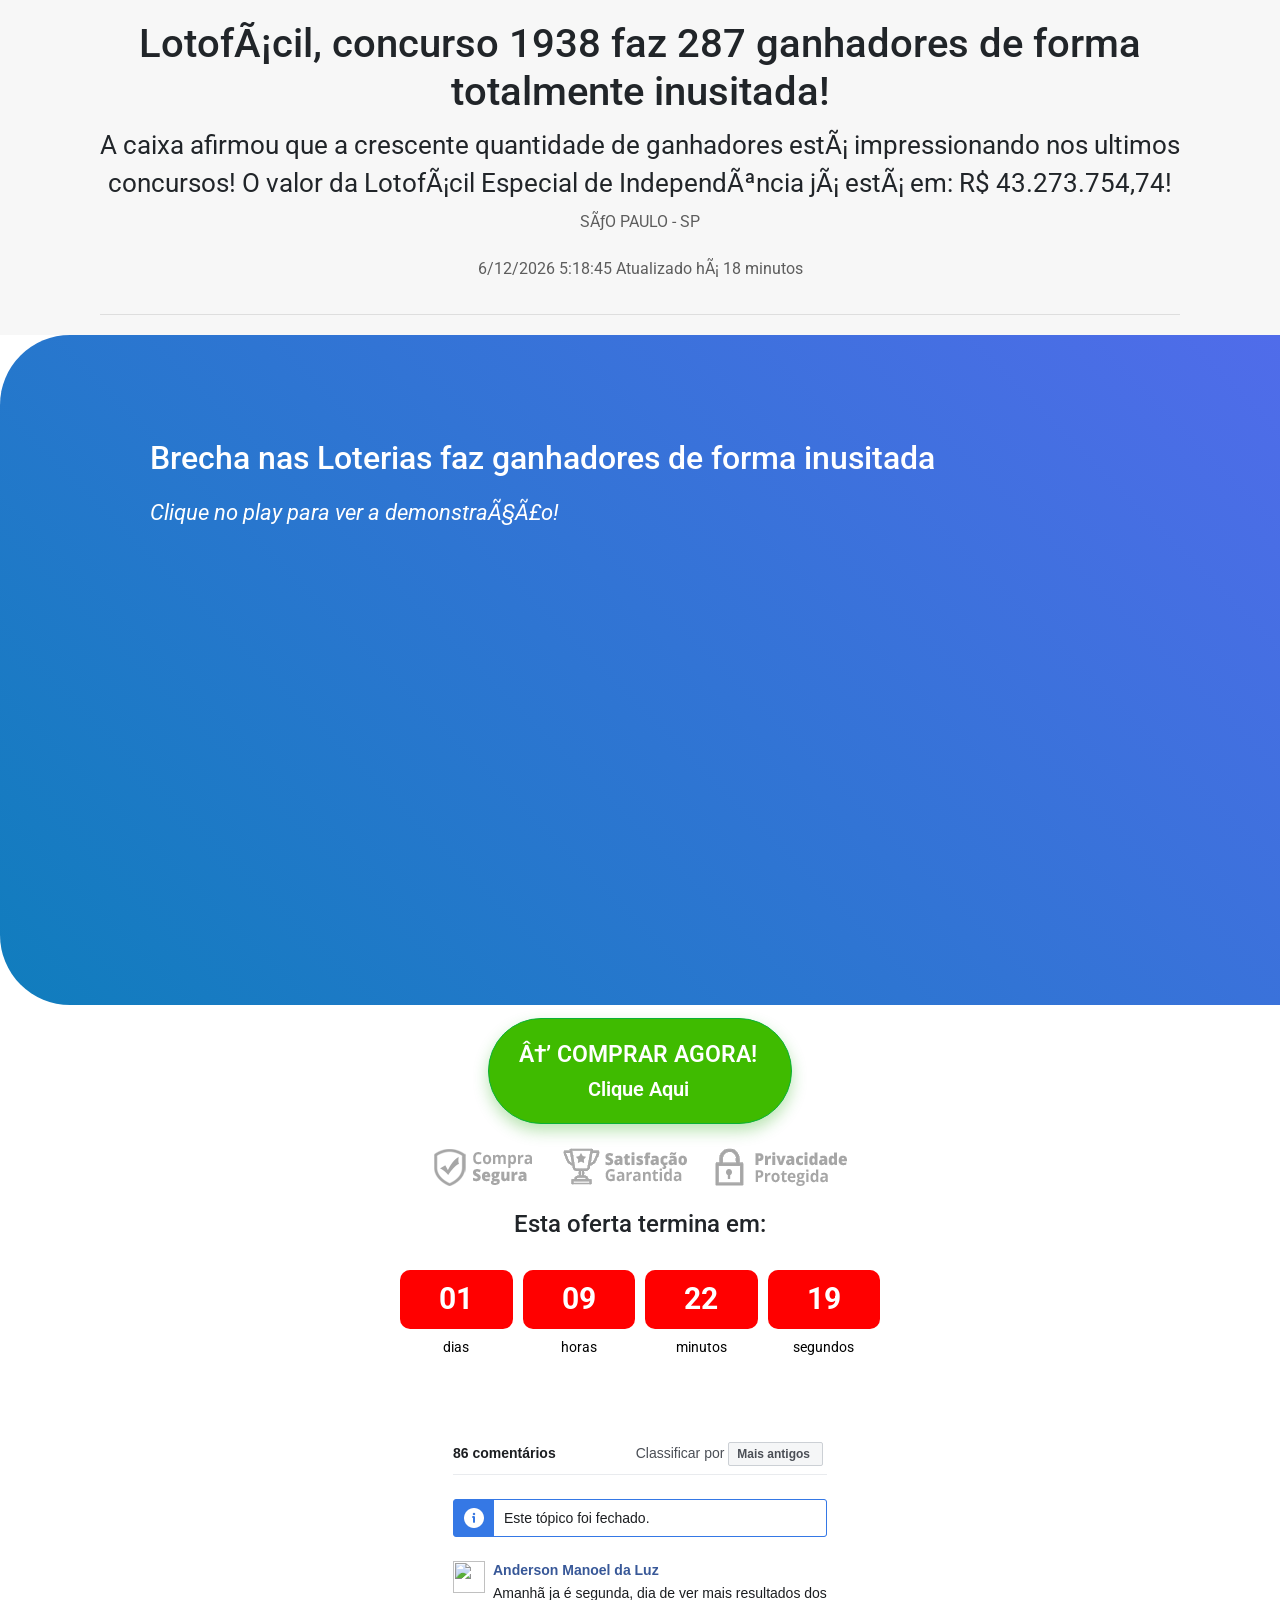
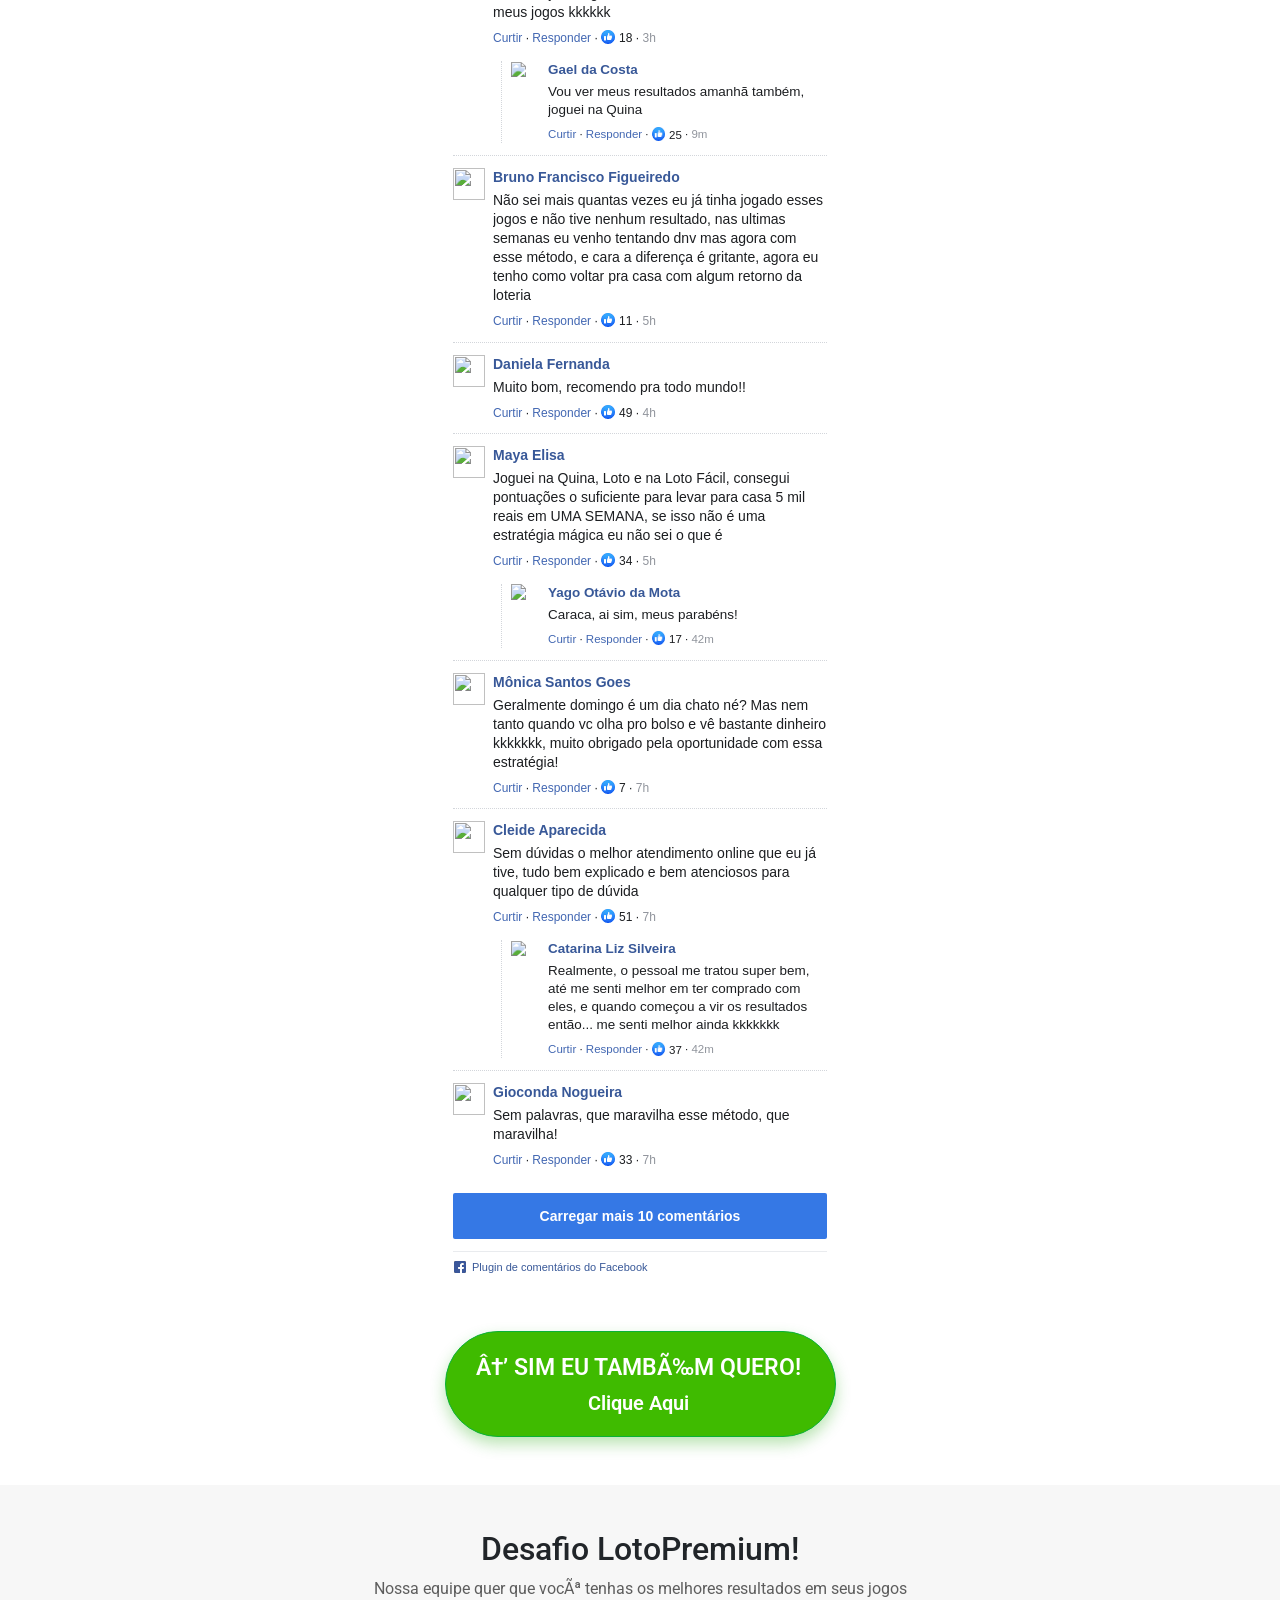
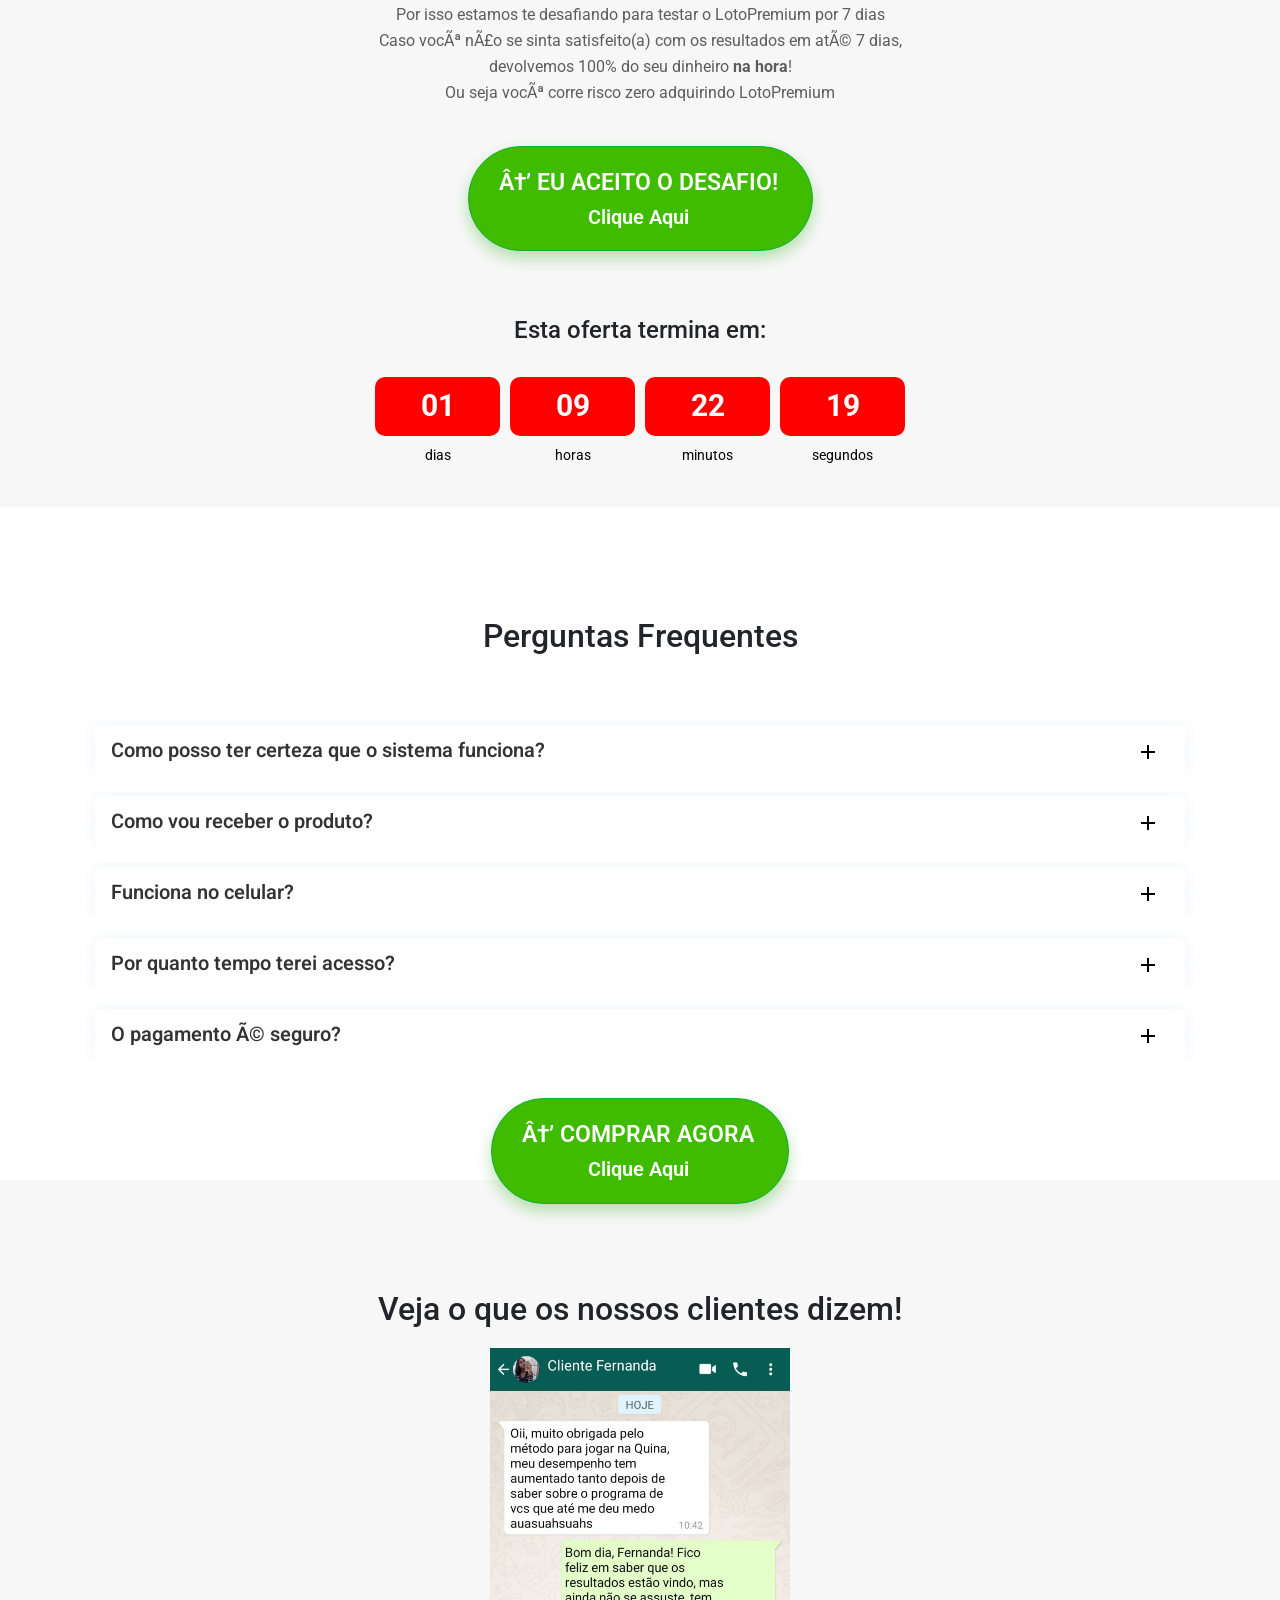
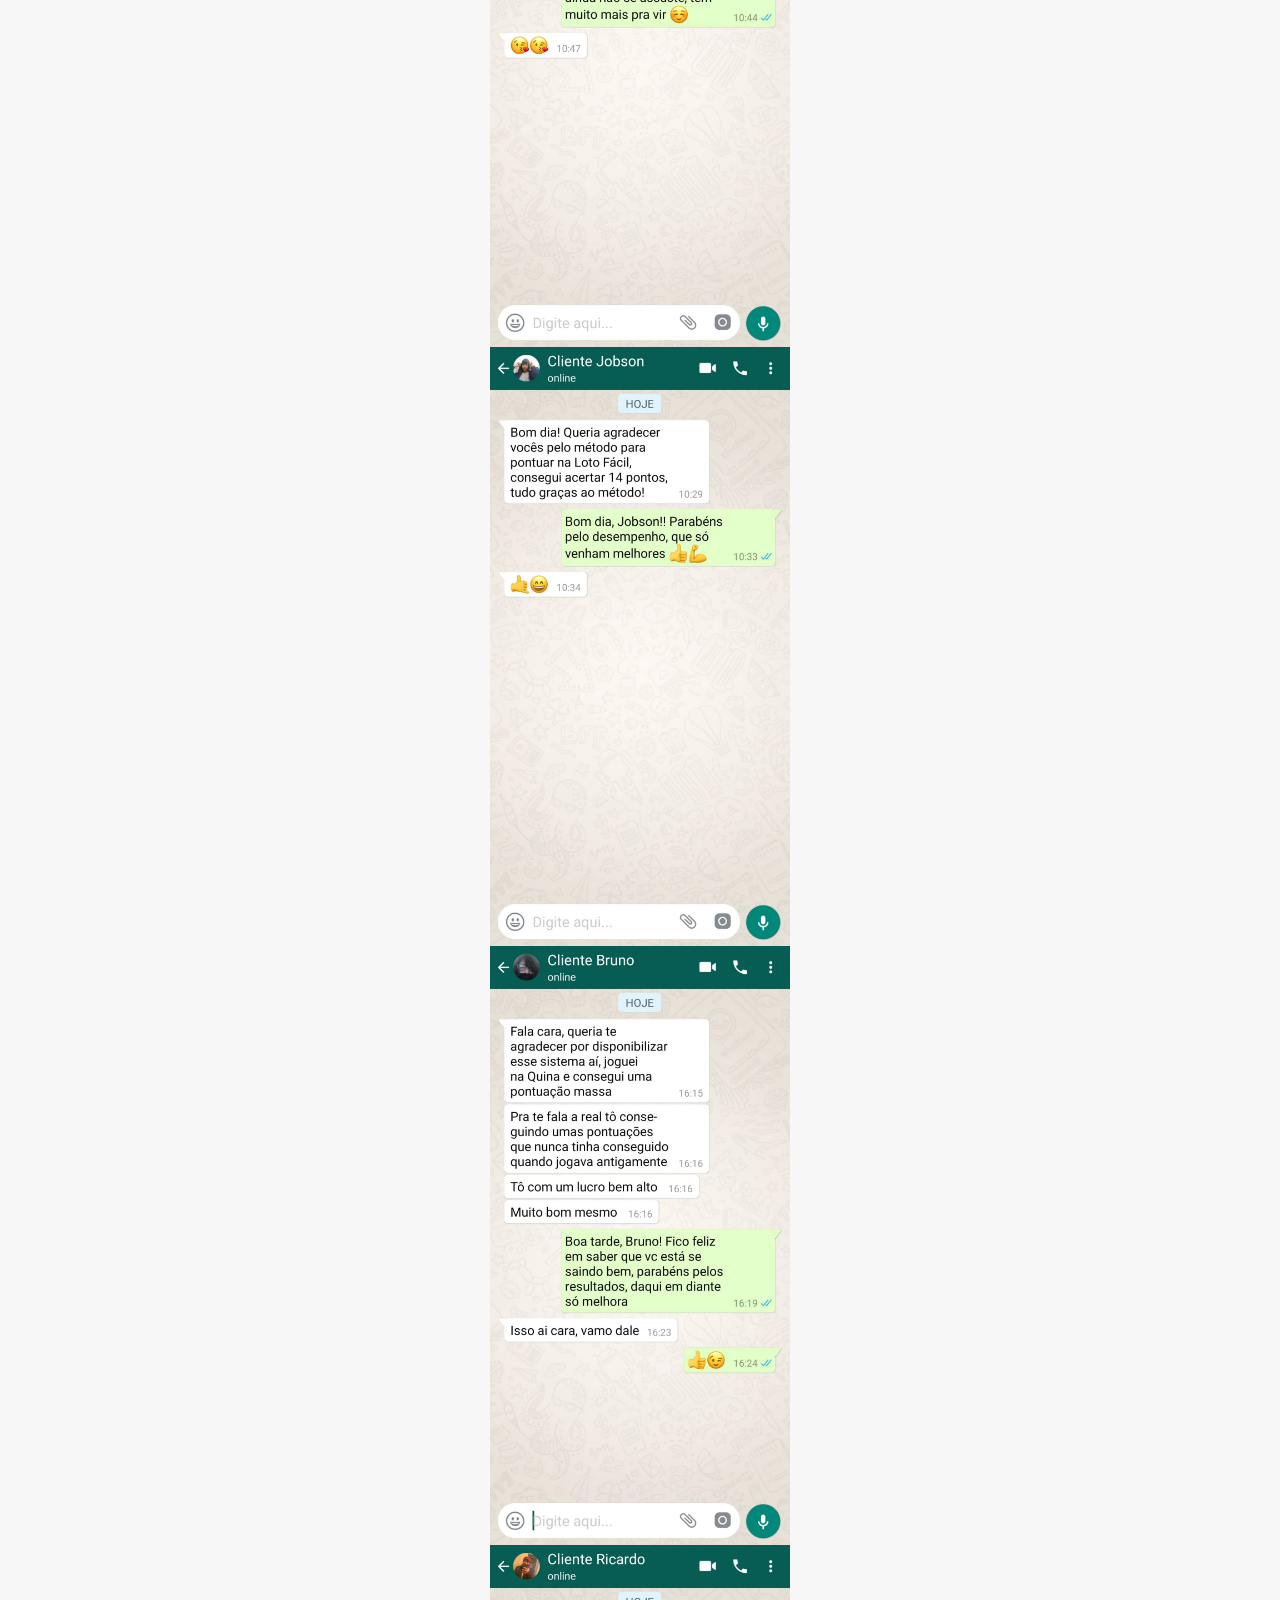
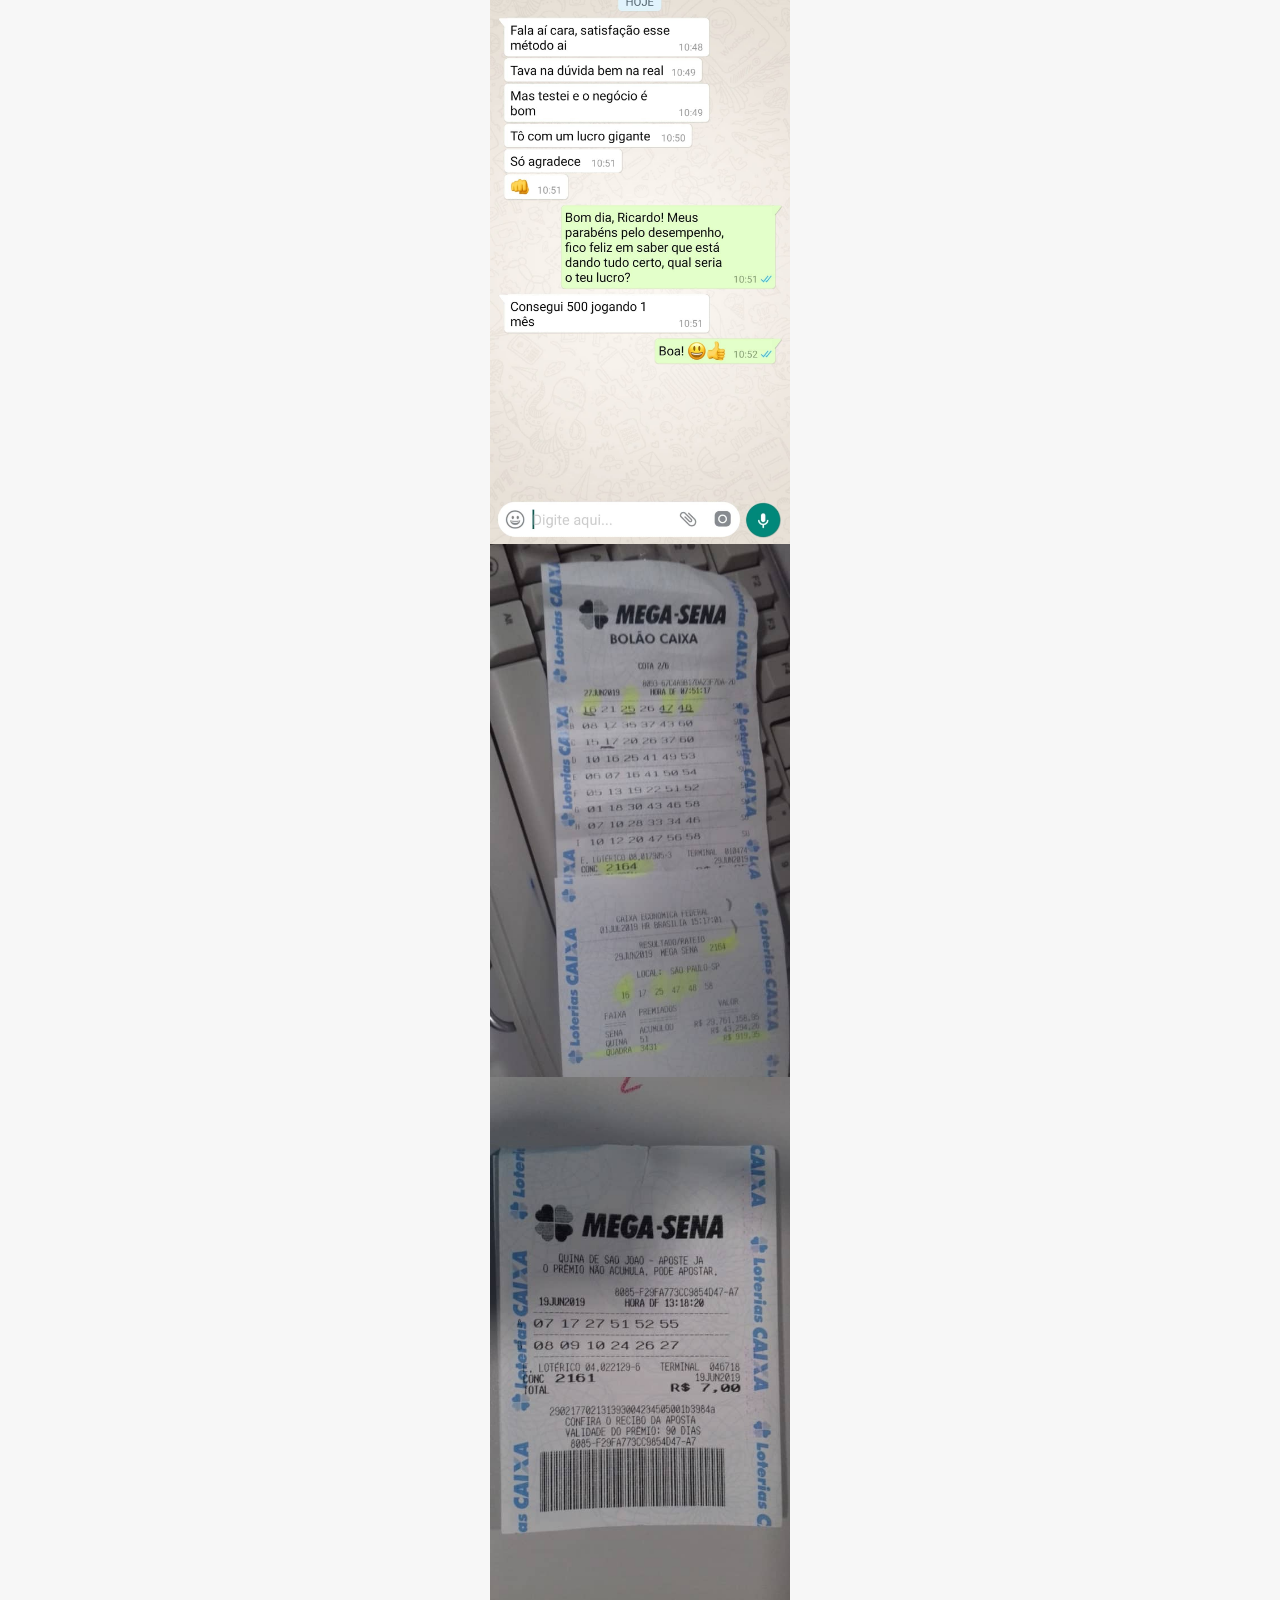
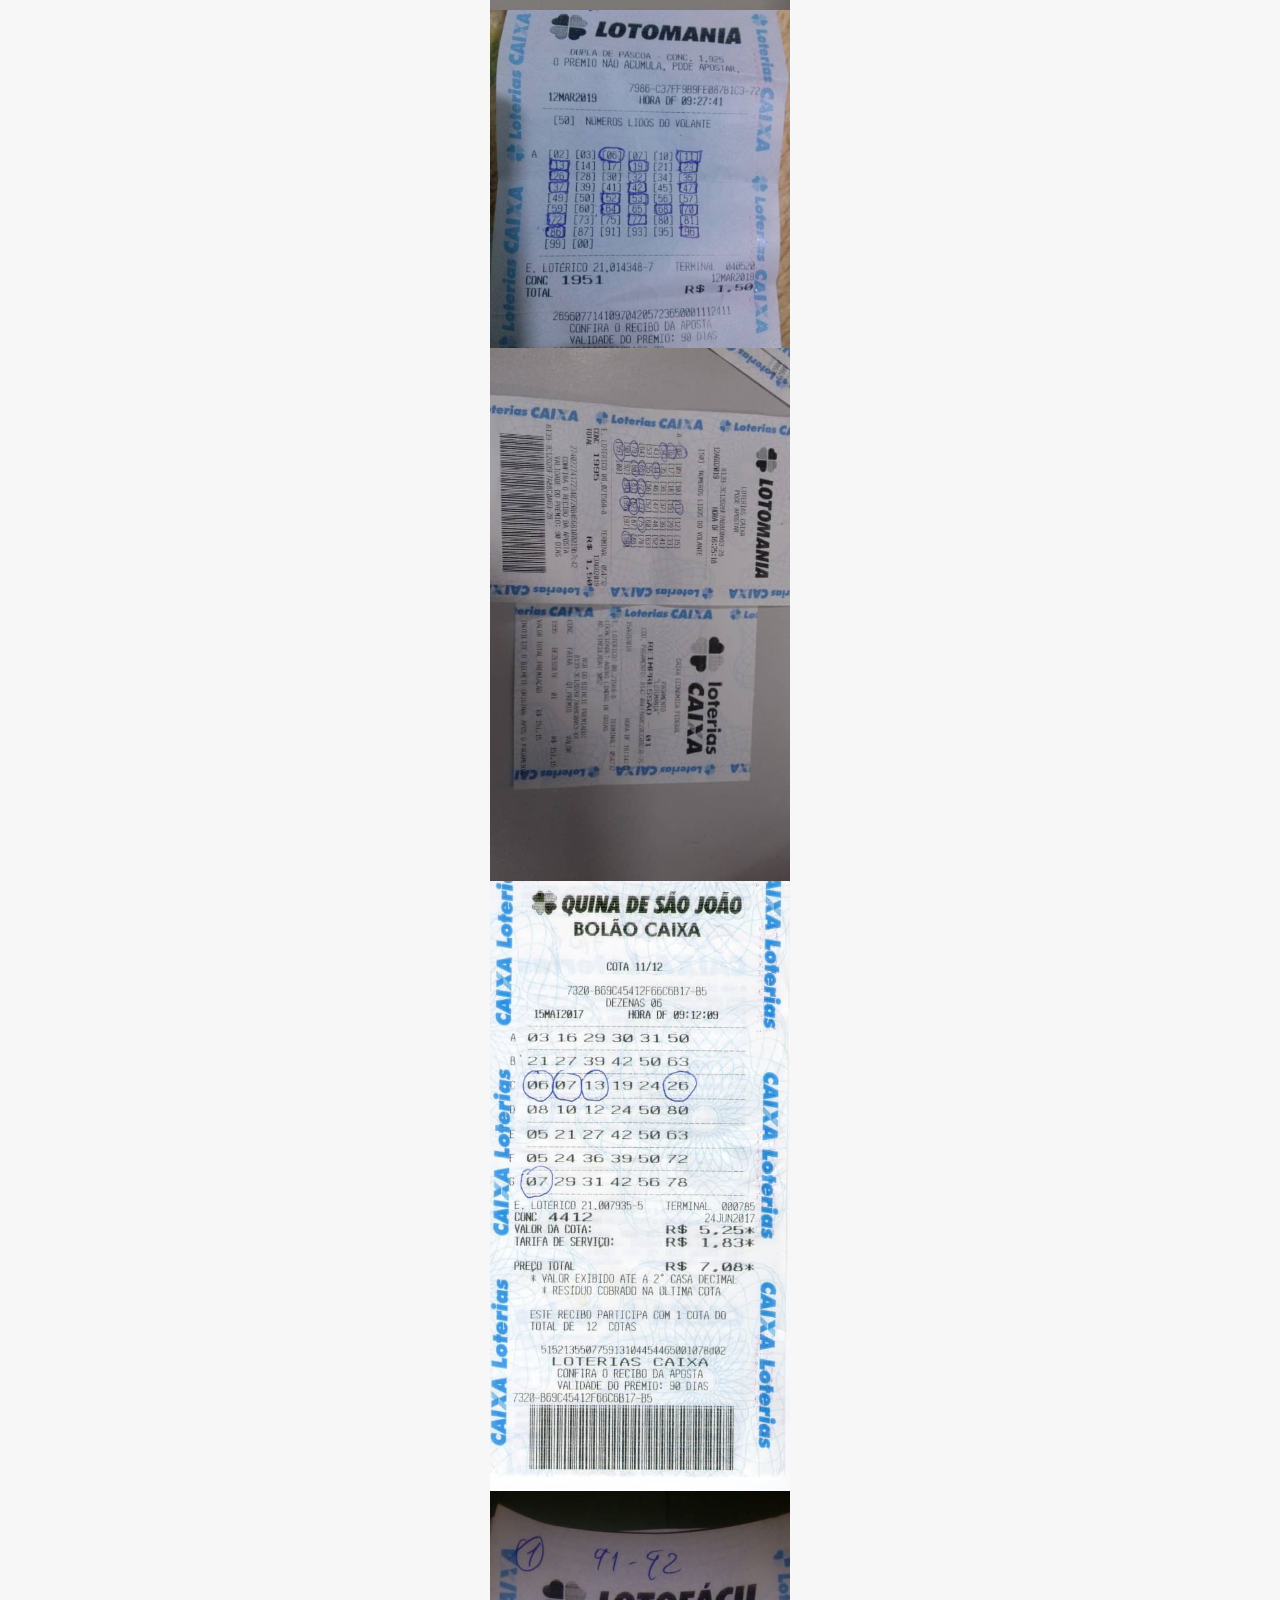
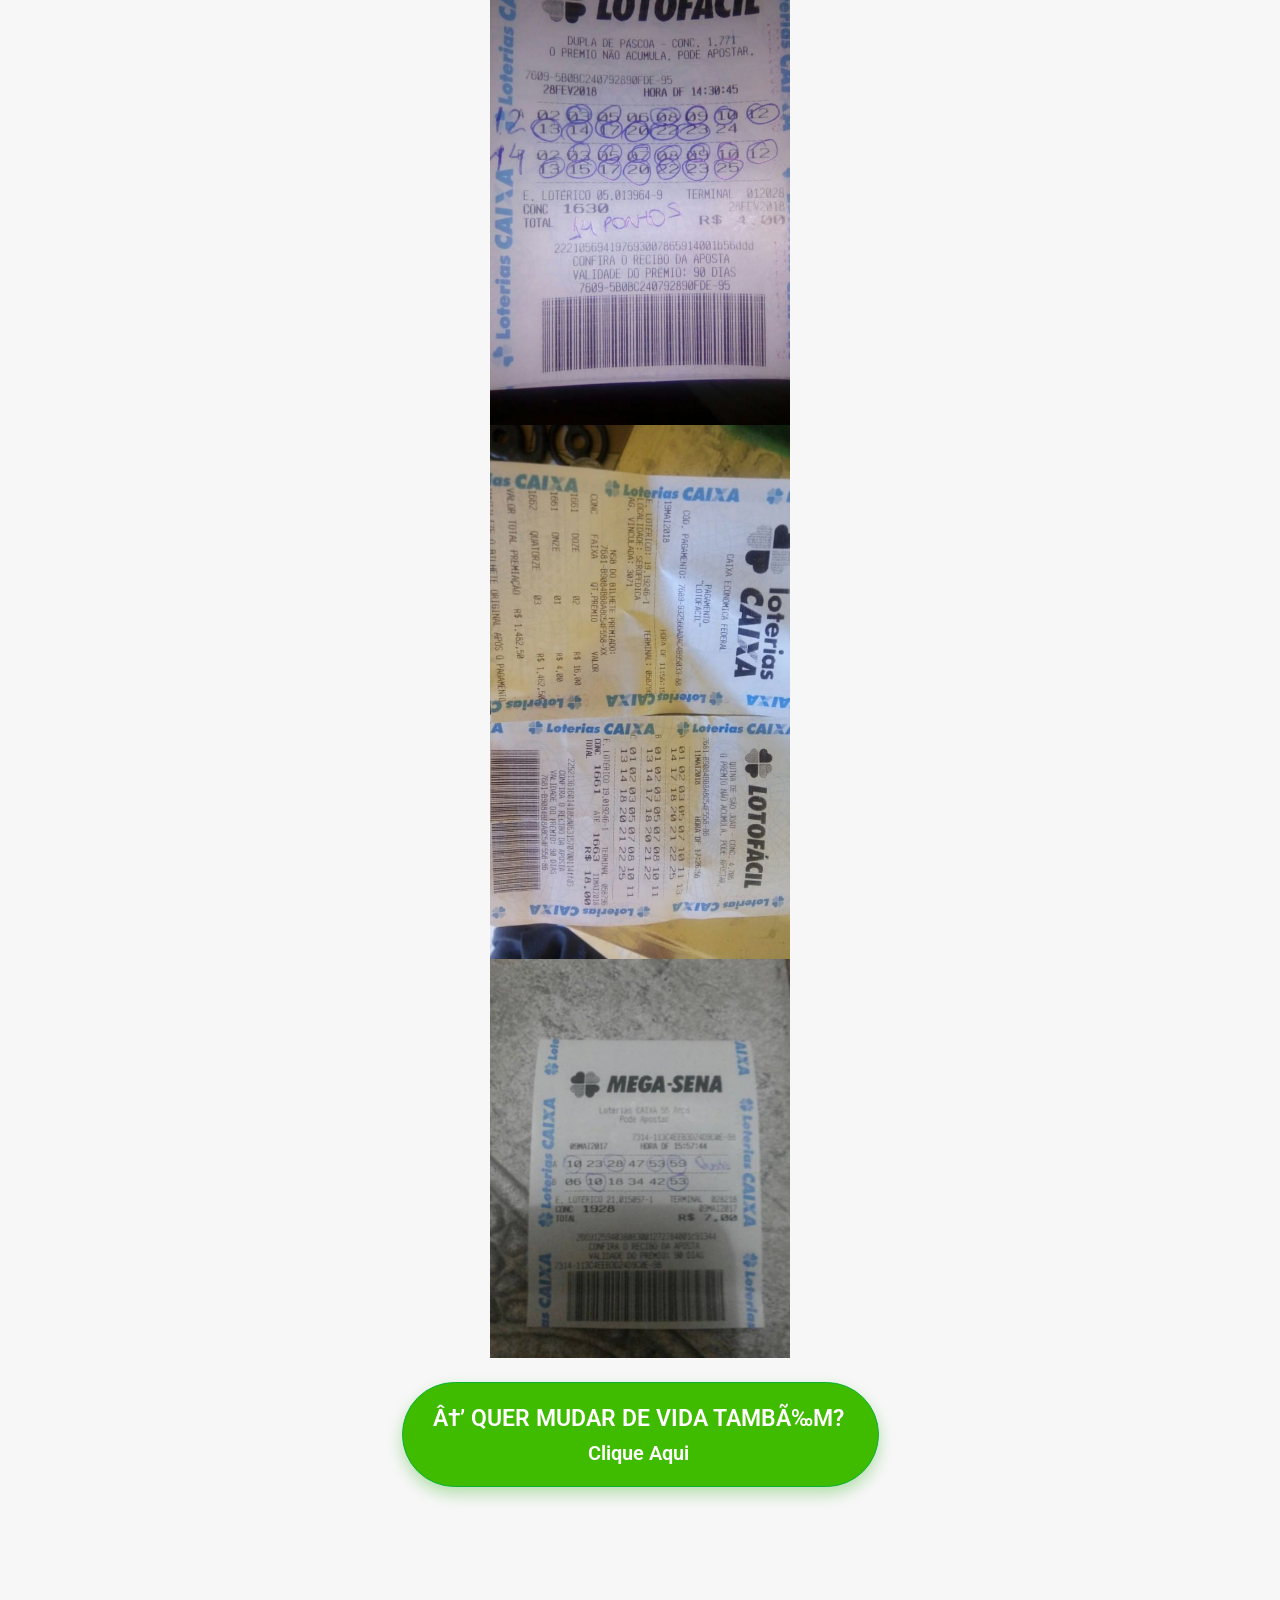
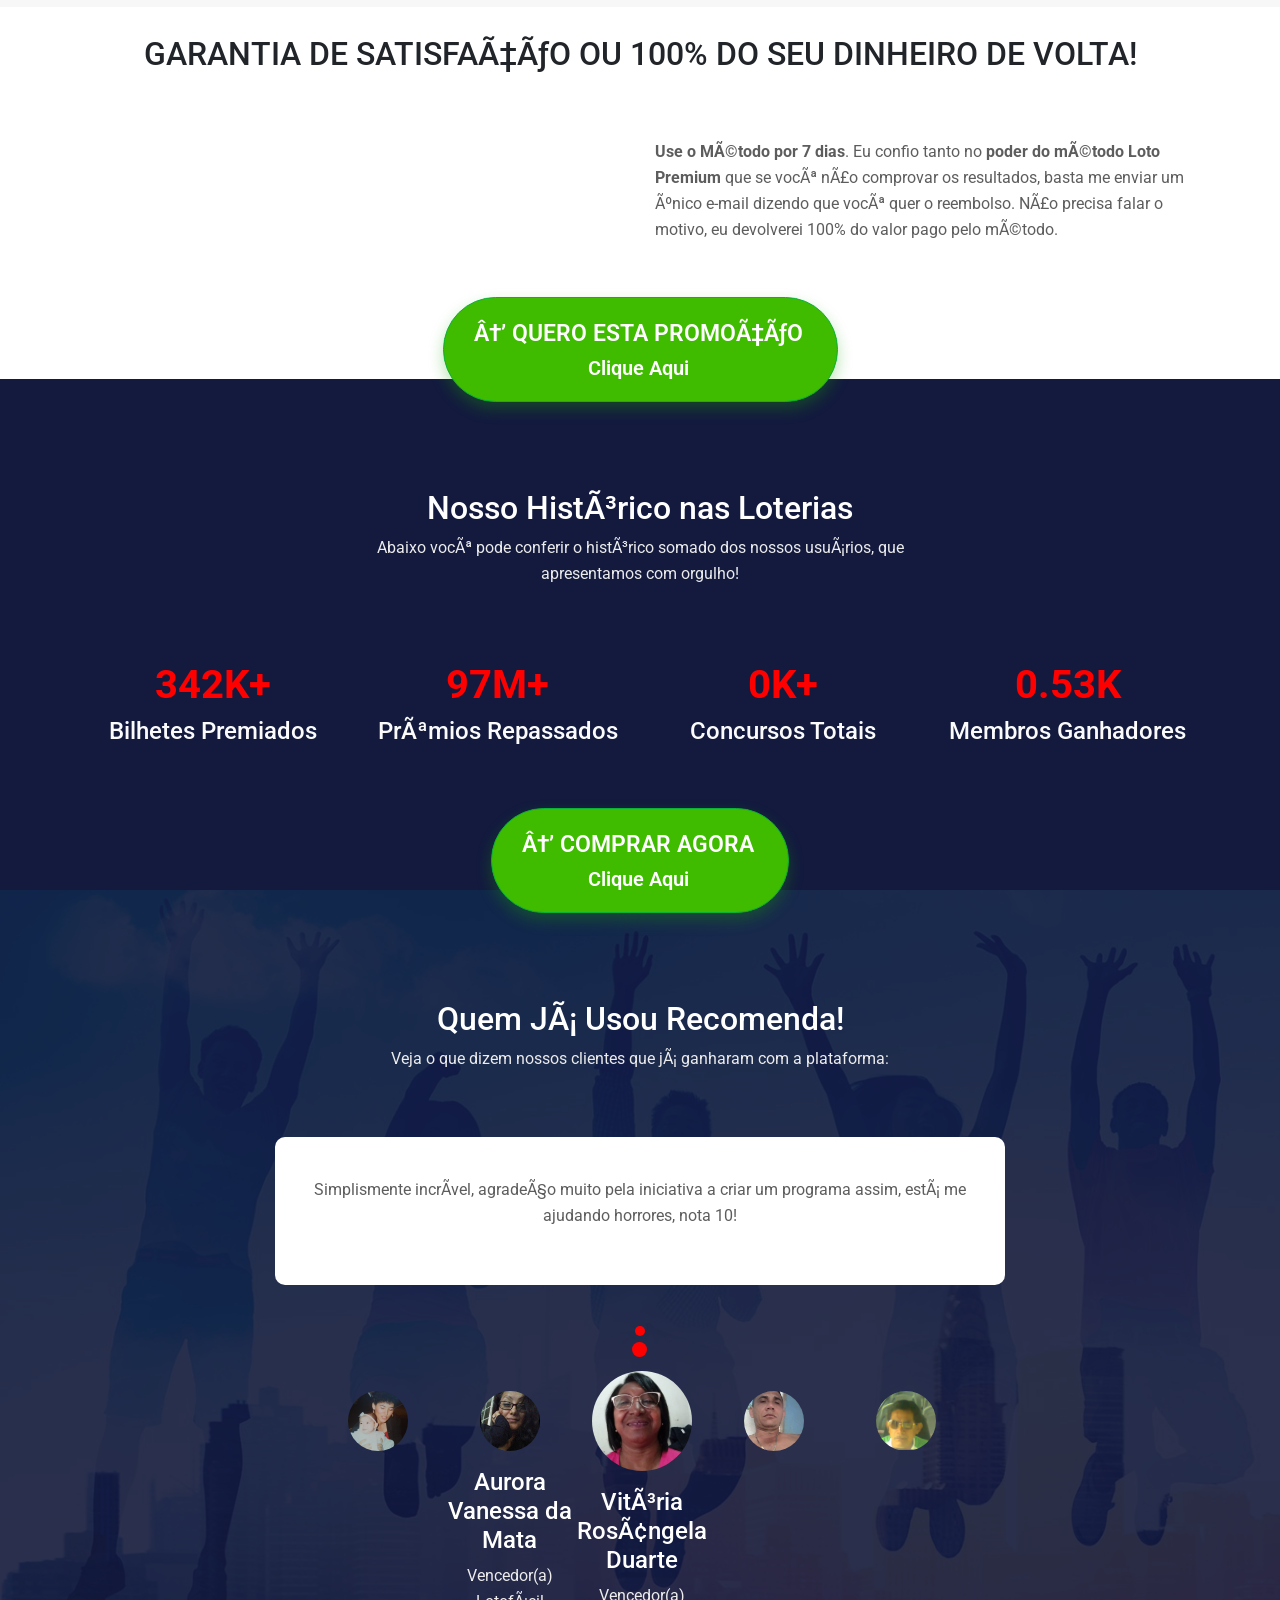
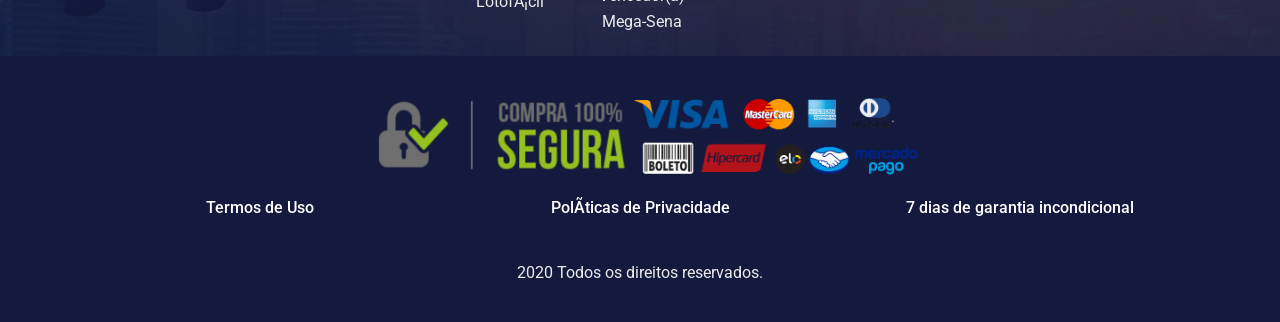
==== commit dde20cf8: "Update desconto.html" ====
--- a/desconto.html
+++ b/desconto.html
@@ -549,7 +549,7 @@
 
 <h4>Esta oferta termina em:</h4><br>
 
-               <div id="clock" class="clock2"><div><span>01</span><p>dias</p></div><div><span>09</span><p>horas</p></div><div><span>22</span><p>minutos</p></div><div><span>19</span><p>segundos</p></div></div>
+               <div id="clock" class="clock2" style="width: 100% !important"><div><span>01</span><p>dias</p></div><div><span>09</span><p>horas</p></div><div><span>22</span><p>minutos</p></div><div><span>19</span><p>segundos</p></div></div>
         </center>  
 <br>		
                 
@@ -1070,8 +1070,93 @@
 
  <script type="text/javascript">
 
+  var minu = now.getMinutes();
+  var hor = 0;
+  var m = 0;
+
+  document.getElementById("atencao").innerHTML="Atenção está promoção estará disponível apenas até o dia "+ now.getDate() + "/" + (("0" + (now.getMonth()+1)).slice(-4)) + "/" + now.getFullYear()
+
+ 
+
+  if ((minu+30)>59) {
+    hor = 1
+    m = minu - 33;
+  }else{
+    hor =0;
+    m = minu + 27;
+  }
   // countdown plungin init
-  $('#clock').countdown(now.getFullYear() + "/" + (now.getMonth() + 1) + "/" + now.getDate() + " " + now.getHours() + ":" + (now.getMinutes() + 30 ) + ":" + now.getSeconds(), function(event) {
+  $('#clock').countdown(now.getFullYear() + "/" + (now.getMonth() + 1) + "/" + now.getDate() + " " + (now.getHours()+hor) + ":" + (m) + ":" + now.getSeconds(), function(event) {
+    $(this).html(event.strftime(''
+      +'<div><span>%D</span><p>dias</p></div>'
+      +'<div><span>%H</span><p>horas</p></div>'
+      +'<div><span>%M</span><p>minutos</p></div>'
+      +'<div><span>%S</span><p>segundos</p></div>'));
+  });
+ 
+
+  // countdown plungin init
+  $('.clock0').countdown(now.getFullYear() + "/" + (now.getMonth() + 1) + "/" + now.getDate() + " " + (now.getHours()+hor) + ":" + (m) + ":" + now.getSeconds(), function(event) {
+    $(this).html(event.strftime(''
+      +'<div><span>%D</span><p>dias</p></div>'
+      +'<div><span>%H</span><p>horas</p></div>'
+      +'<div><span>%M</span><p>minutos</p></div>'
+      +'<div><span>%S</span><p>segundos</p></div>'));
+  });
+
+
+  // countdown plungin init
+  $('.clock1').countdown(now.getFullYear() + "/" + (now.getMonth() + 1) + "/" + now.getDate() + " " + (now.getHours()+hor) + ":" + (m) + ":" + now.getSeconds(), function(event) {
+    $(this).html(event.strftime(''
+      +'<div><span>%D</span><p>dias</p></div>'
+      +'<div><span>%H</span><p>horas</p></div>'
+      +'<div><span>%M</span><p>minutos</p></div>'
+      +'<div><span>%S</span><p>segundos</p></div>'));
+  });
+
+
+  // countdown plungin init
+  $('.clock2').countdown(now.getFullYear() + "/" + (now.getMonth() + 1) + "/" + now.getDate() + " " + (now.getHours()+hor) + ":" + (m) + ":" + now.getSeconds(), function(event) {
+    $(this).html(event.strftime(''
+      +'<div><span>%D</span><p>dias</p></div>'
+      +'<div><span>%H</span><p>horas</p></div>'
+      +'<div><span>%M</span><p>minutos</p></div>'
+      +'<div><span>%S</span><p>segundos</p></div>'));
+  });
+
+
+  // countdown plungin init
+  $('.clock3').countdown(now.getFullYear() + "/" + (now.getMonth() + 1) + "/" + now.getDate() + " " + (now.getHours()+hor) + ":" + (m) + ":" + now.getSeconds(), function(event) {
+    $(this).html(event.strftime(''
+      +'<div><span>%D</span><p>dias</p></div>'
+      +'<div><span>%H</span><p>horas</p></div>'
+      +'<div><span>%M</span><p>minutos</p></div>'
+      +'<div><span>%S</span><p>segundos</p></div>'));
+  });
+
+
+  // countdown plungin init
+  $('.clock4').countdown(now.getFullYear() + "/" + (now.getMonth() + 1) + "/" + now.getDate() + " " + (now.getHours()+hor) + ":" + (m) + ":" + now.getSeconds(), function(event) {
+    $(this).html(event.strftime(''
+      +'<div><span>%D</span><p>dias</p></div>'
+      +'<div><span>%H</span><p>horas</p></div>'
+      +'<div><span>%M</span><p>minutos</p></div>'
+      +'<div><span>%S</span><p>segundos</p></div>'));
+  });
+ 
+
+  // countdown plungin init
+  $('.clock5').countdown(now.getFullYear() + "/" + (now.getMonth() + 1) + "/" + now.getDate() + " " + (now.getHours()+hor) + ":" + (m) + ":" + now.getSeconds(), function(event) {
+    $(this).html(event.strftime(''
+      +'<div><span>%D</span><p>dias</p></div>'
+      +'<div><span>%H</span><p>horas</p></div>'
+      +'<div><span>%M</span><p>minutos</p></div>'
+      +'<div><span>%S</span><p>segundos</p></div>'));
+  });
+  
+
+  // countdown plungin init
+  $('.clock6').countdown(now.getFullYear() + "/" + (now.getMonth() + 1) + "/" + now.getDate() + " " + (now.getHours()+hor) + ":" + (m) + ":" + now.getSeconds(), function(event) {
     $(this).html(event.strftime(''
       +'<div><span>%D</span><p>dias</p></div>'
       +'<div><span>%H</span><p>horas</p></div>'
@@ -1079,97 +1164,7 @@
       +'<div><span>%S</span><p>segundos</p></div>'));
   });
   </script>
-  
-  
-    <script type="text/javascript">
-
-  // countdown plungin init
-  $('.clock0').countdown(now.getFullYear() + "/" + (now.getMonth() + 1) + "/" + now.getDate() + " " + now.getHours() + ":" + (now.getMinutes() + 30 ) + ":" + now.getSeconds(), function(event) {
-    $(this).html(event.strftime(''
-      +'<div><span>%D</span><p>dias</p></div>'
-      +'<div><span>%H</span><p>horas</p></div>'
-      +'<div><span>%M</span><p>minutos</p></div>'
-      +'<div><span>%S</span><p>segundos</p></div>'));
-  });
-  </script>
-  
-  
-    <script type="text/javascript">
-
-  // countdown plungin init
-  $('.clock1').countdown(now.getFullYear() + "/" + (now.getMonth() + 1) + "/" + now.getDate() + " " + now.getHours() + ":" + (now.getMinutes() + 30 ) + ":" + now.getSeconds(), function(event) {
-    $(this).html(event.strftime(''
-      +'<div><span>%D</span><p>dias</p></div>'
-      +'<div><span>%H</span><p>horas</p></div>'
-      +'<div><span>%M</span><p>minutos</p></div>'
-      +'<div><span>%S</span><p>segundos</p></div>'));
-  });
-  </script>
-  
-  
-    <script type="text/javascript">
-
-  // countdown plungin init
-  $('.clock2').countdown(now.getFullYear() + "/" + (now.getMonth() + 1) + "/" + now.getDate() + " " + now.getHours() + ":" + (now.getMinutes() + 30 ) + ":" + now.getSeconds(), function(event) {
-    $(this).html(event.strftime(''
-      +'<div><span>%D</span><p>dias</p></div>'
-      +'<div><span>%H</span><p>horas</p></div>'
-      +'<div><span>%M</span><p>minutos</p></div>'
-      +'<div><span>%S</span><p>segundos</p></div>'));
-  });
-  </script>
-  
-  
-    <script type="text/javascript">
-
-  // countdown plungin init
-  $('.clock3').countdown(now.getFullYear() + "/" + (now.getMonth() + 1) + "/" + now.getDate() + " " + now.getHours() + ":" + (now.getMinutes() + 30 ) + ":" + now.getSeconds(), function(event) {
-    $(this).html(event.strftime(''
-      +'<div><span>%D</span><p>dias</p></div>'
-      +'<div><span>%H</span><p>horas</p></div>'
-      +'<div><span>%M</span><p>minutos</p></div>'
-      +'<div><span>%S</span><p>segundos</p></div>'));
-  });
-  </script>
-  
-  
-    <script type="text/javascript">
-
-  // countdown plungin init
-  $('.clock4').countdown(now.getFullYear() + "/" + (now.getMonth() + 1) + "/" + now.getDate() + " " + now.getHours() + ":" + (now.getMinutes() + 30 ) + ":" + now.getSeconds(), function(event) {
-    $(this).html(event.strftime(''
-      +'<div><span>%D</span><p>dias</p></div>'
-      +'<div><span>%H</span><p>horas</p></div>'
-      +'<div><span>%M</span><p>minutos</p></div>'
-      +'<div><span>%S</span><p>segundos</p></div>'));
-  });
-  </script>
-  
-  
-    <script type="text/javascript">
-
-  // countdown plungin init
-  $('.clock5').countdown(now.getFullYear() + "/" + (now.getMonth() + 1) + "/" + now.getDate() + " " + now.getHours() + ":" + (now.getMinutes() + 30 ) + ":" + now.getSeconds(), function(event) {
-    $(this).html(event.strftime(''
-      +'<div><span>%D</span><p>dias</p></div>'
-      +'<div><span>%H</span><p>horas</p></div>'
-      +'<div><span>%M</span><p>minutos</p></div>'
-      +'<div><span>%S</span><p>segundos</p></div>'));
-  });
-  </script>
-  
-  
-    <script type="text/javascript">
-
-  // countdown plungin init
-  $('.clock6').countdown(now.getFullYear() + "/" + (now.getMonth() + 1) + "/" + now.getDate() + " " + now.getHours() + ":" + (now.getMinutes() + 30 ) + ":" + now.getSeconds(), function(event) {
-    $(this).html(event.strftime(''
-      +'<div><span>%D</span><p>dias</p></div>'
-      +'<div><span>%H</span><p>horas</p></div>'
-      +'<div><span>%M</span><p>minutos</p></div>'
-      +'<div><span>%S</span><p>segundos</p></div>'));
-  });
-  </script>
+
 
   
   <script>
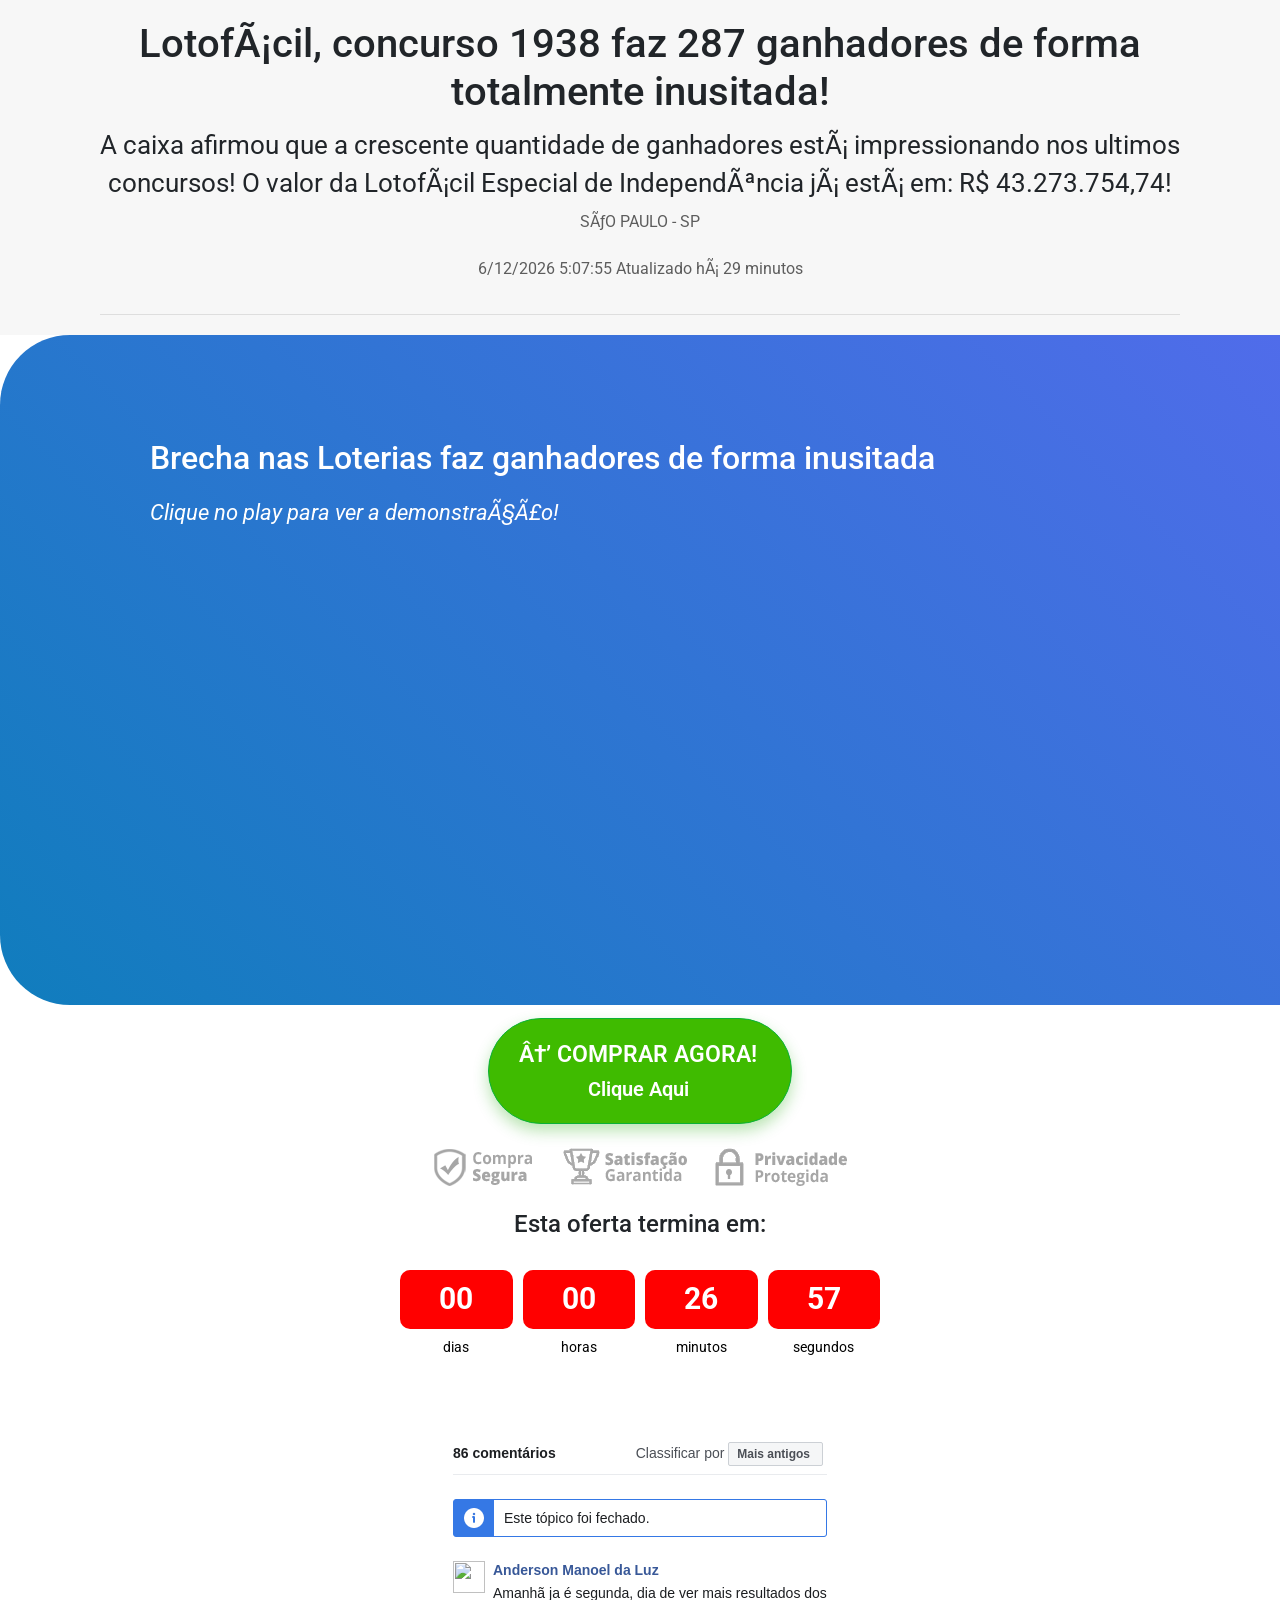
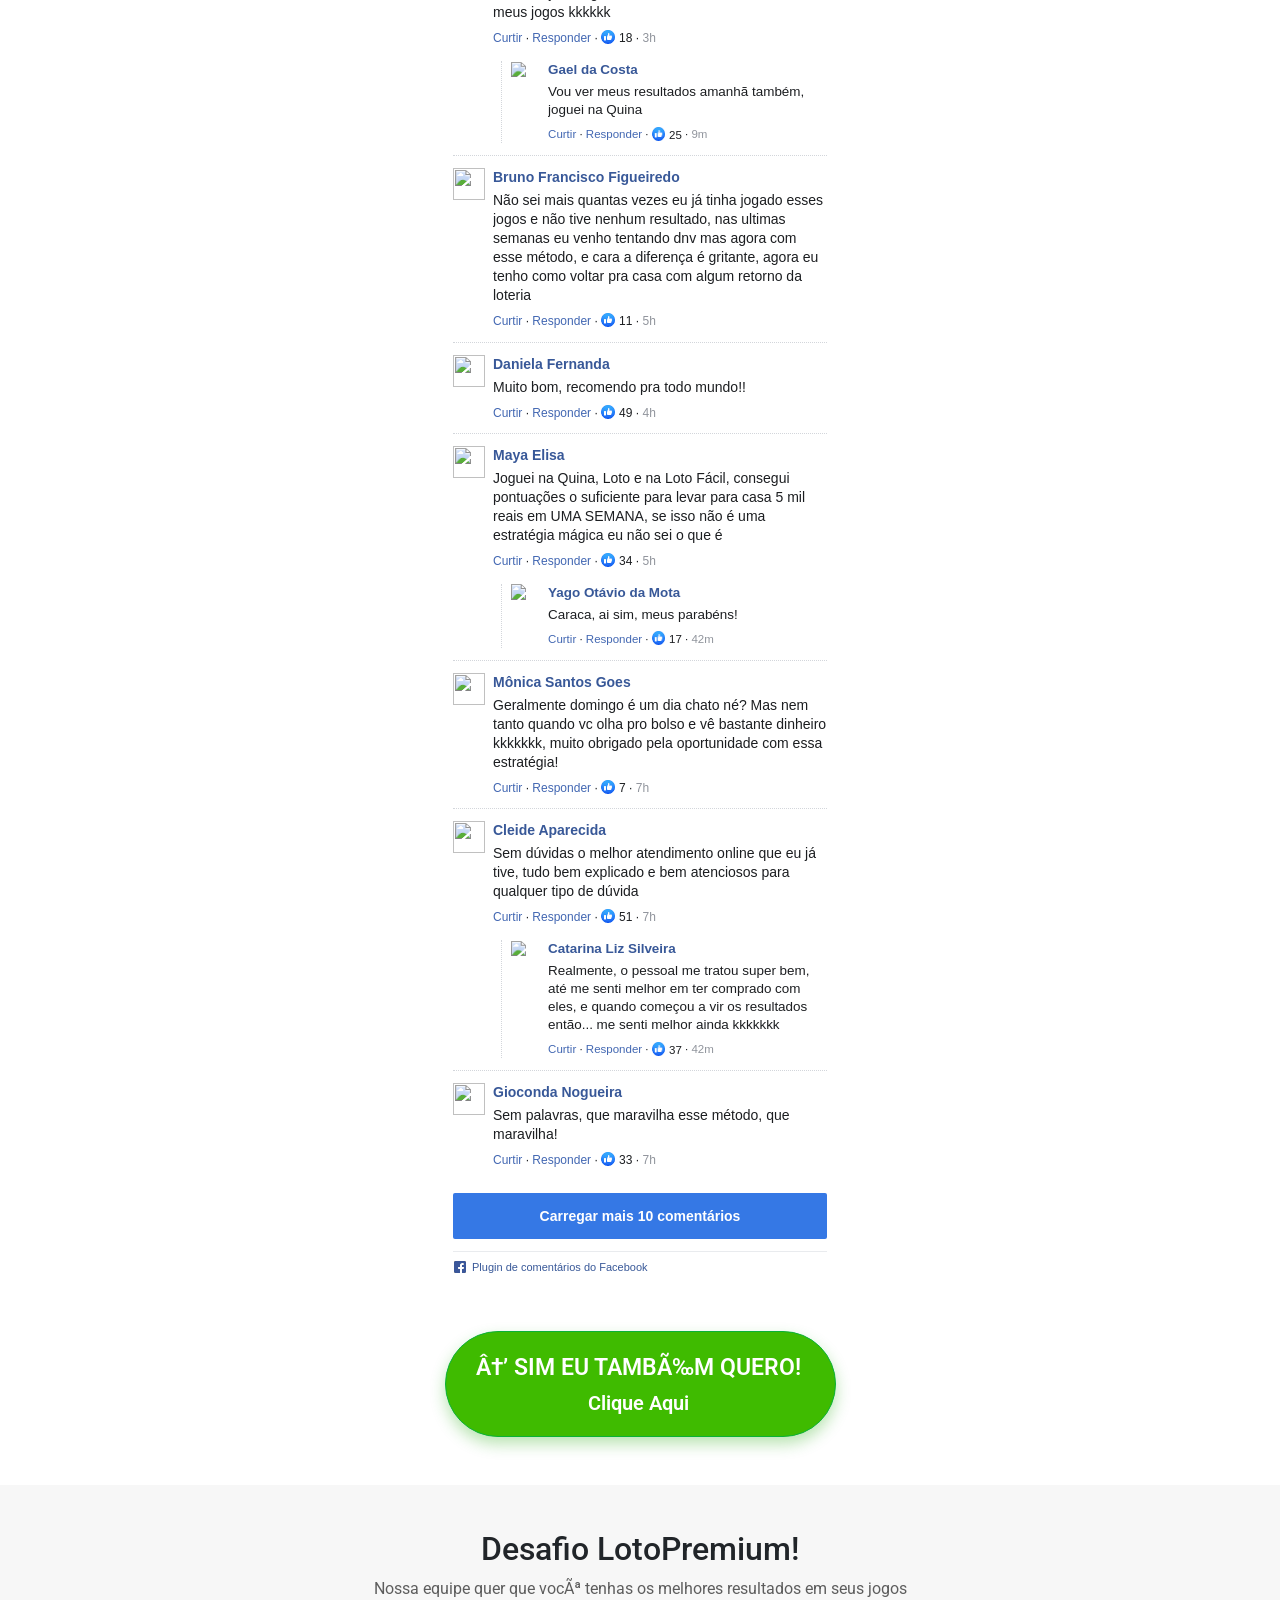
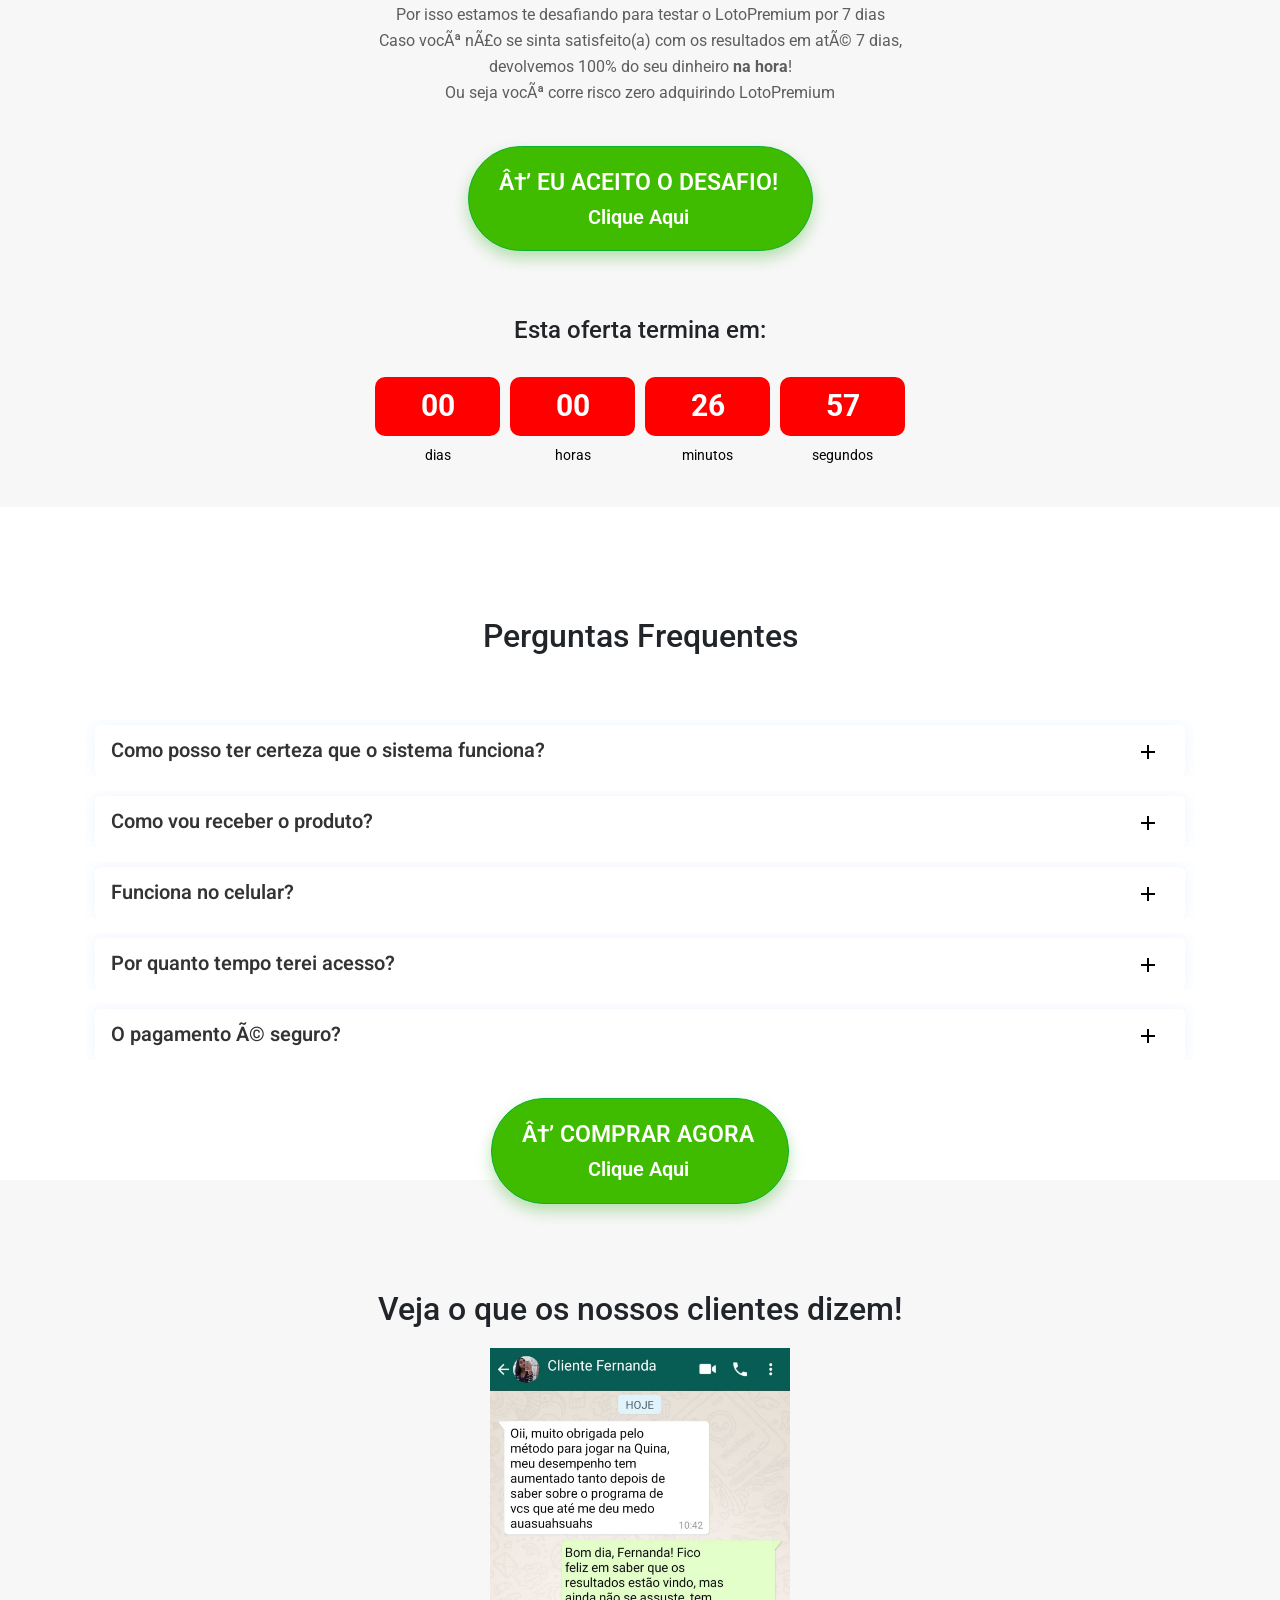
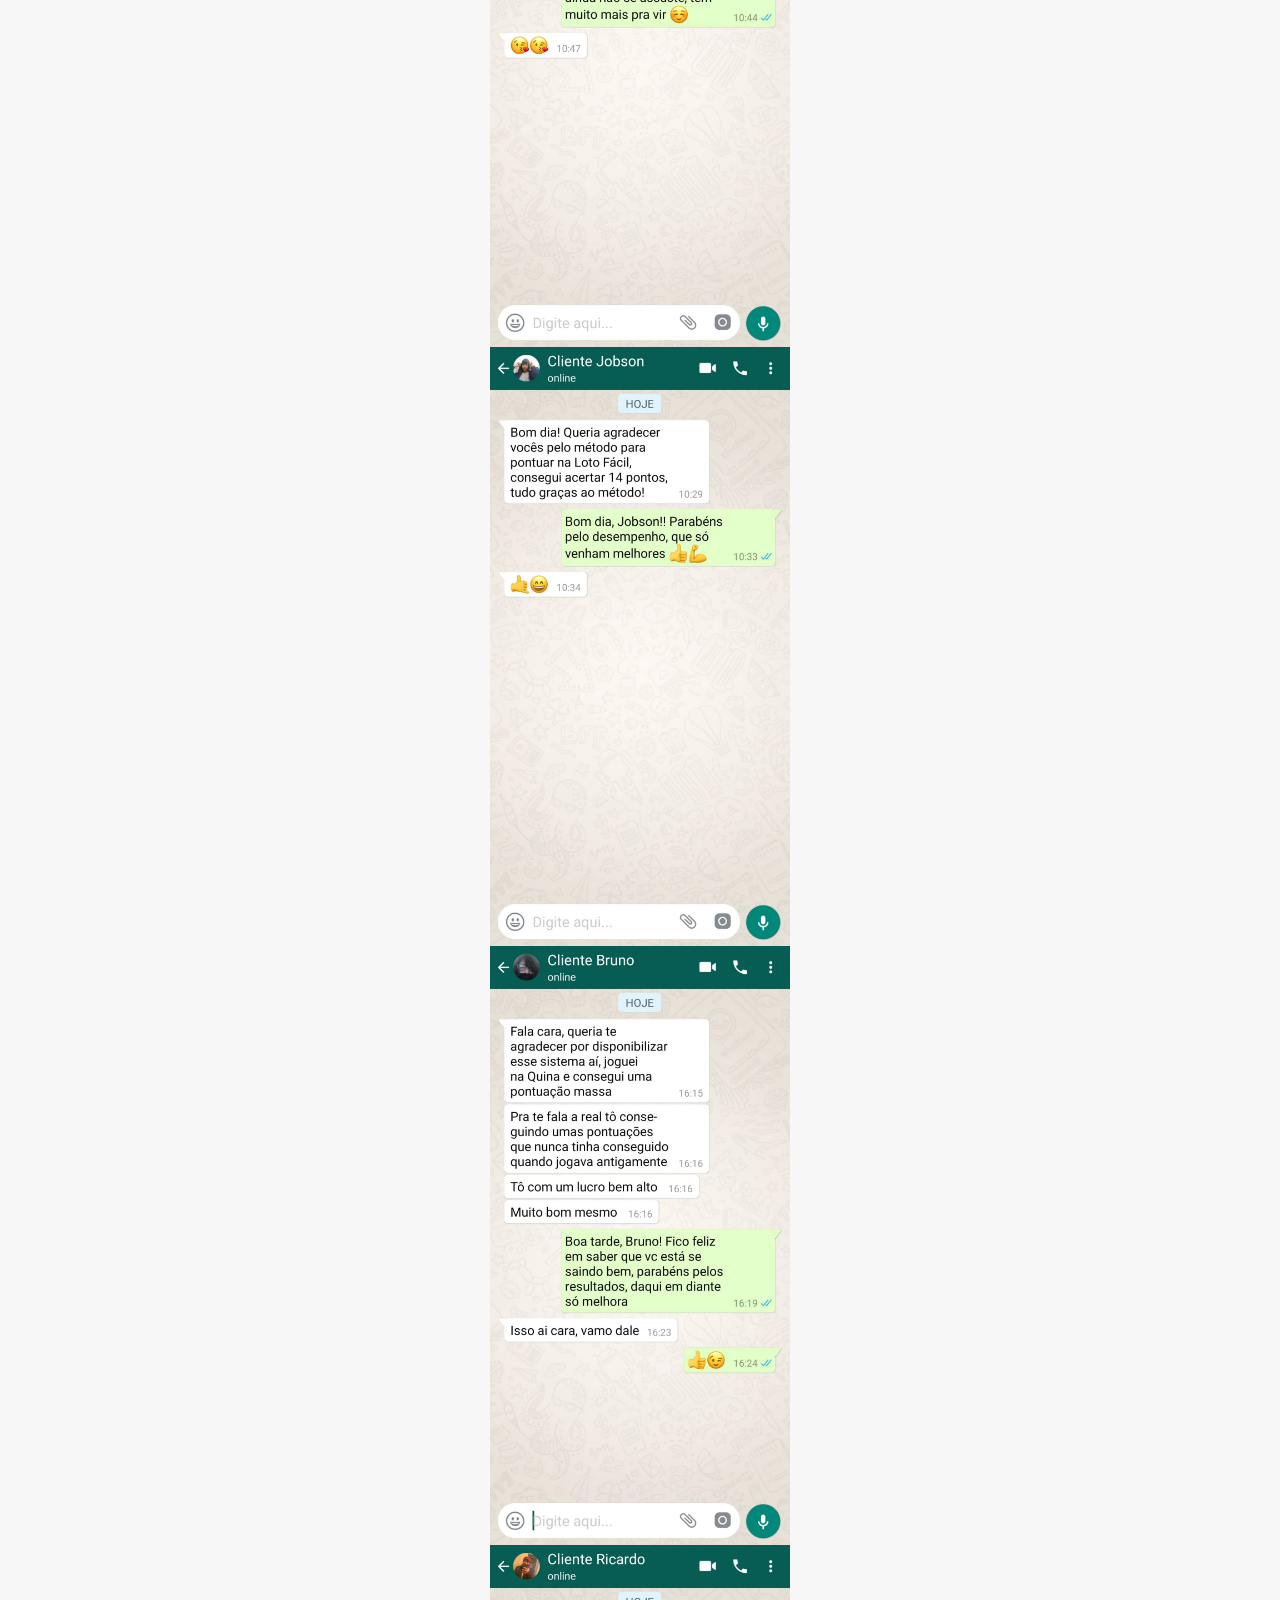
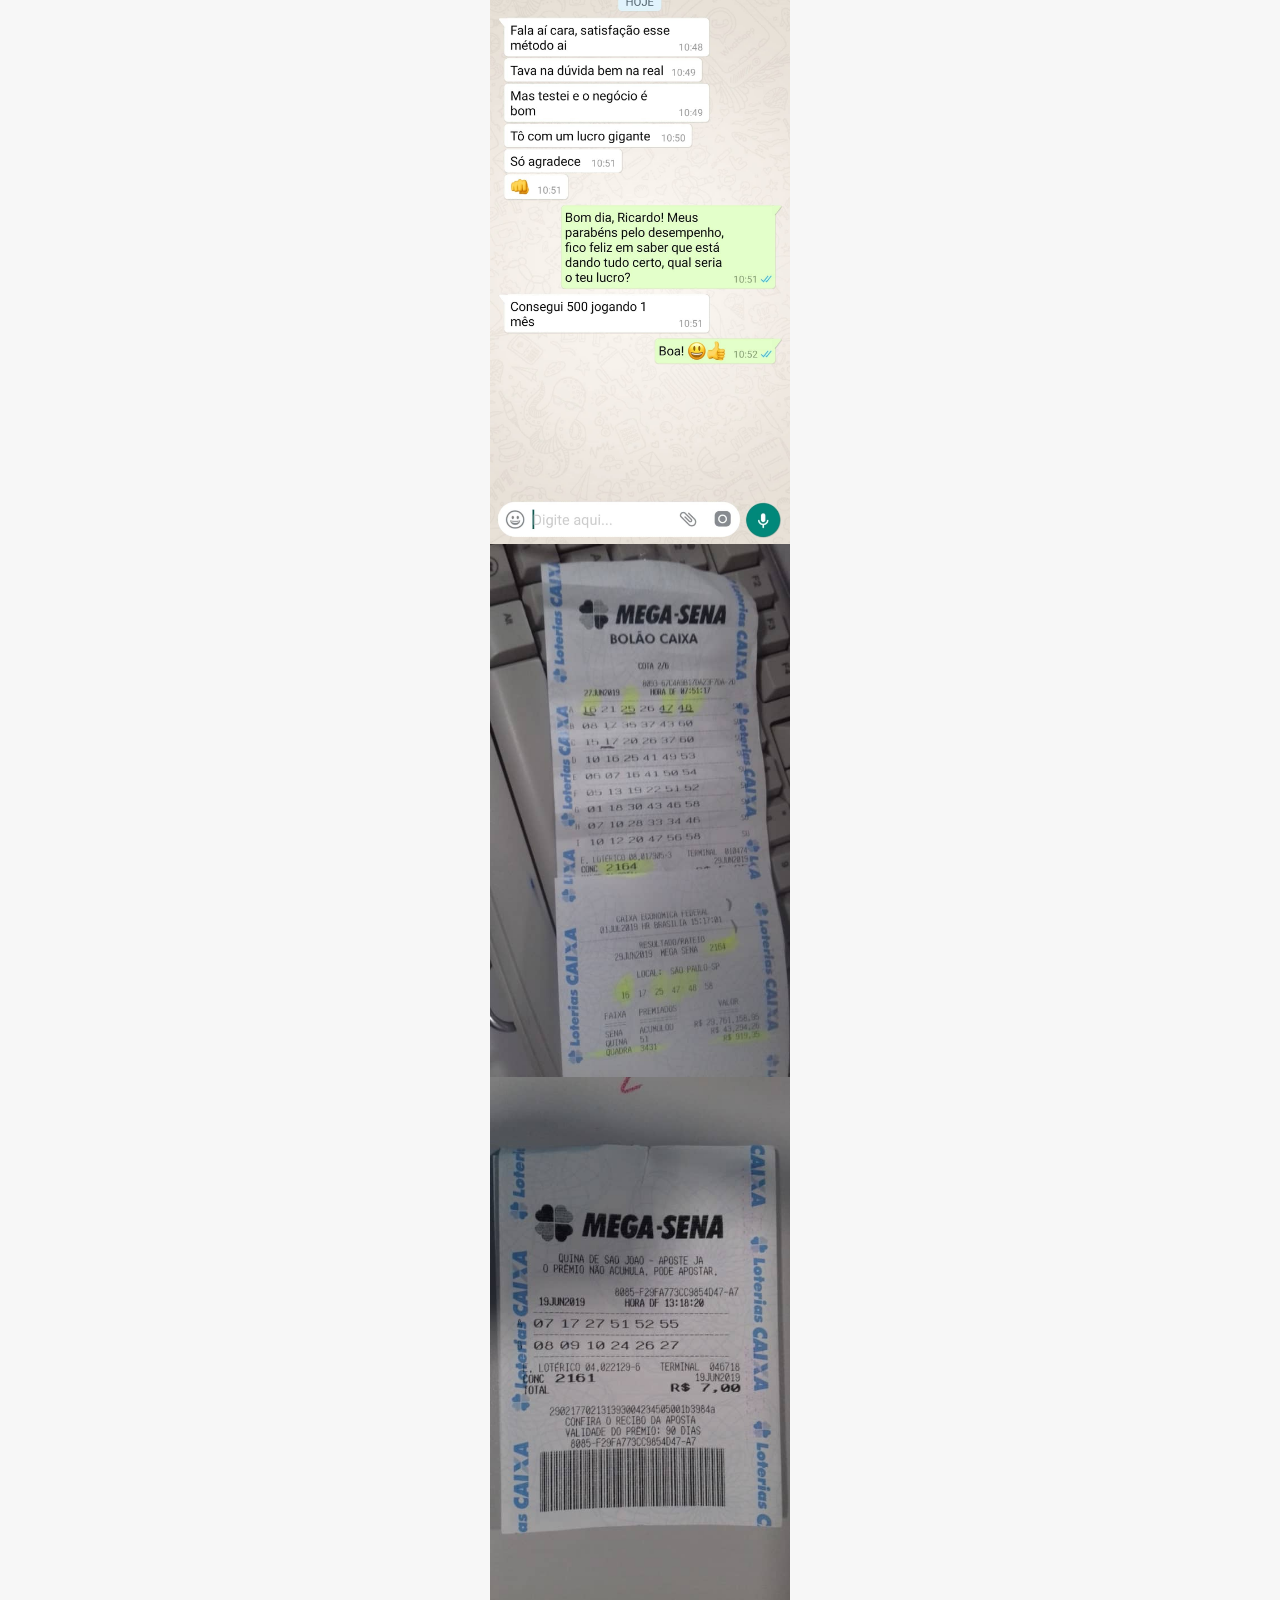
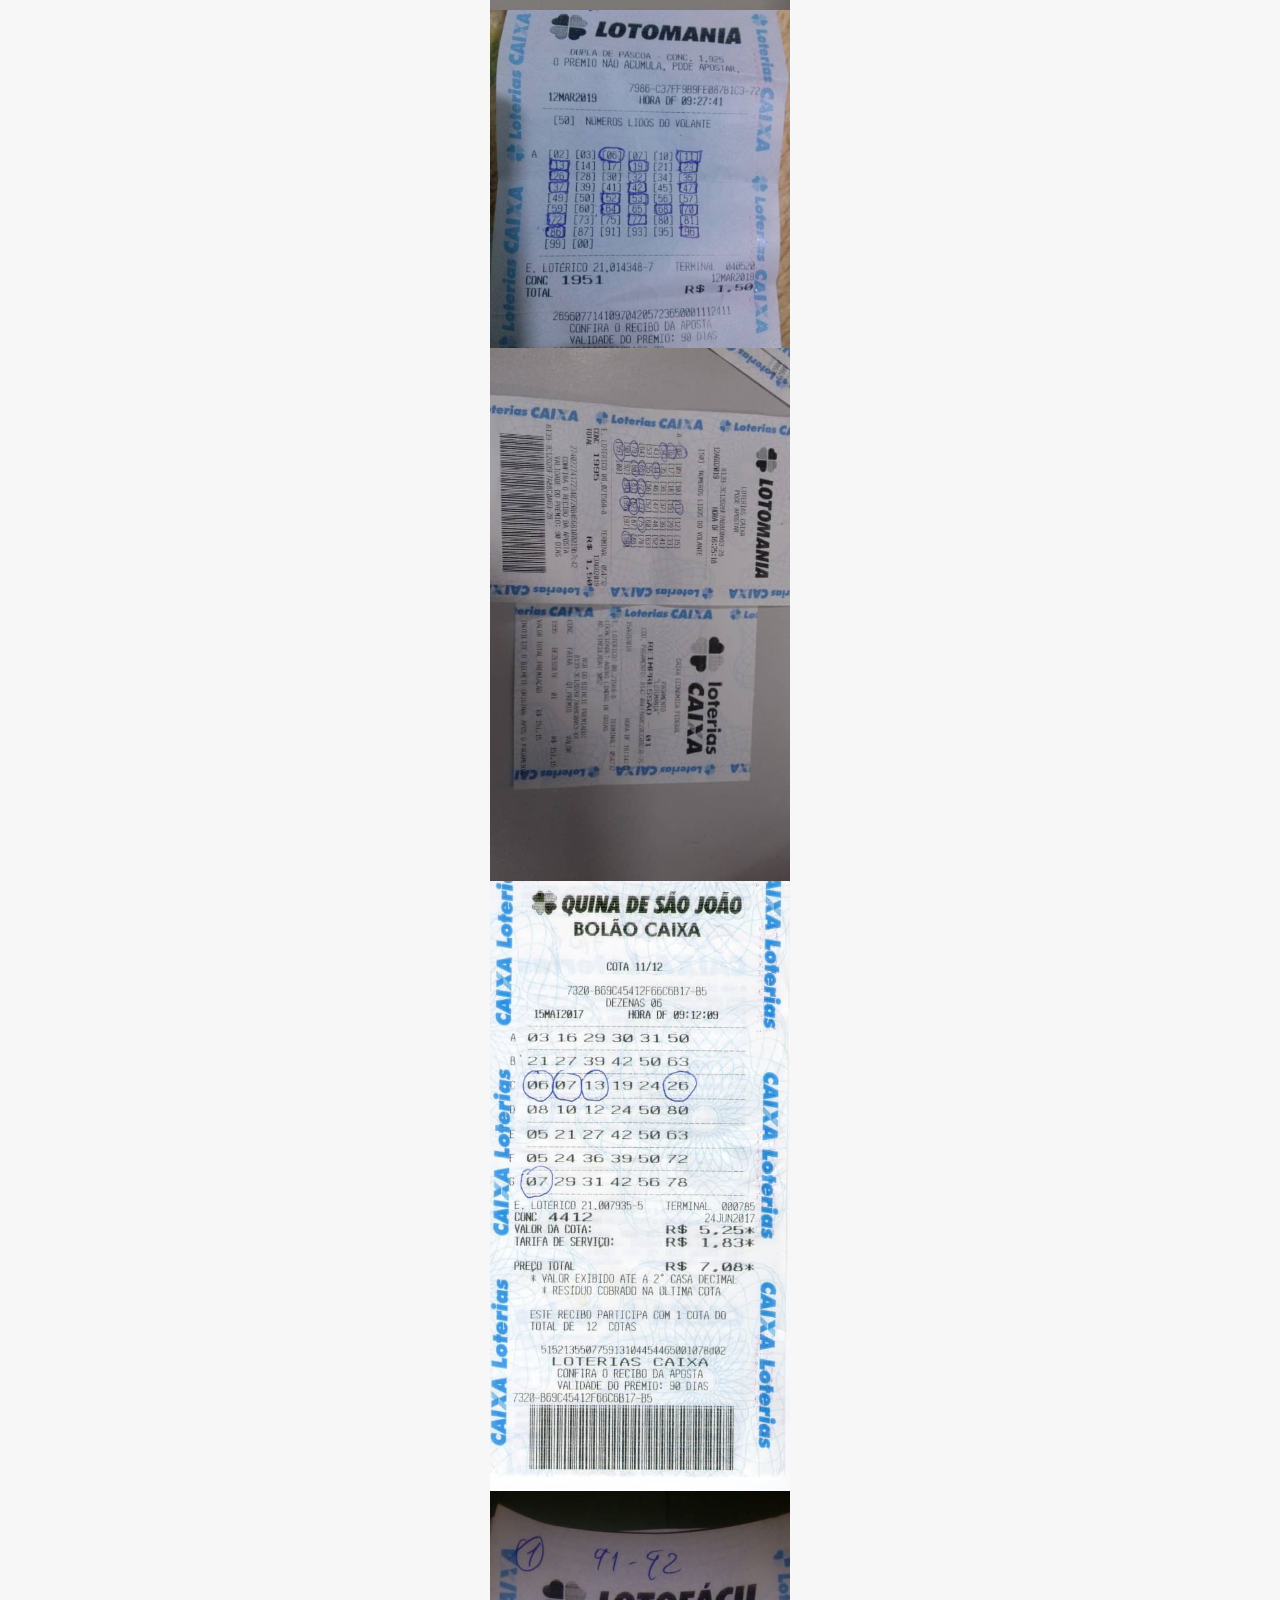
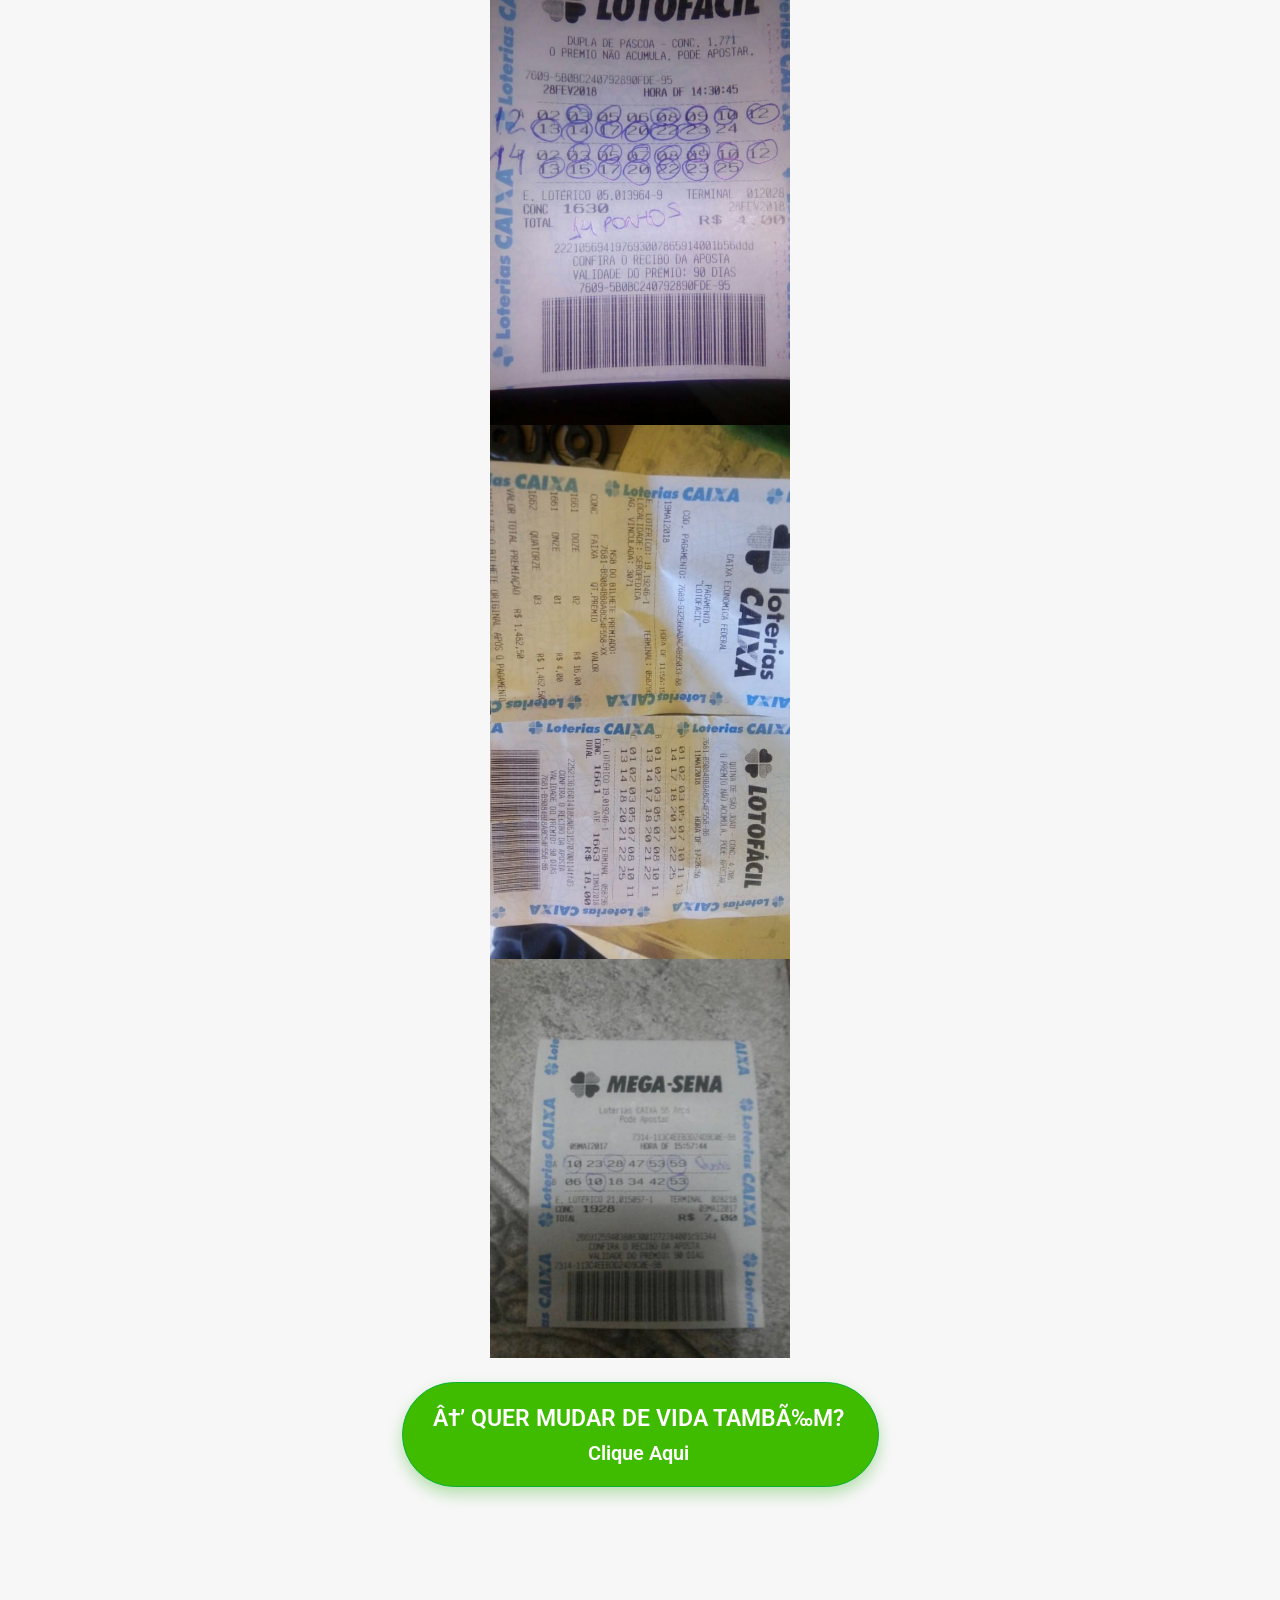
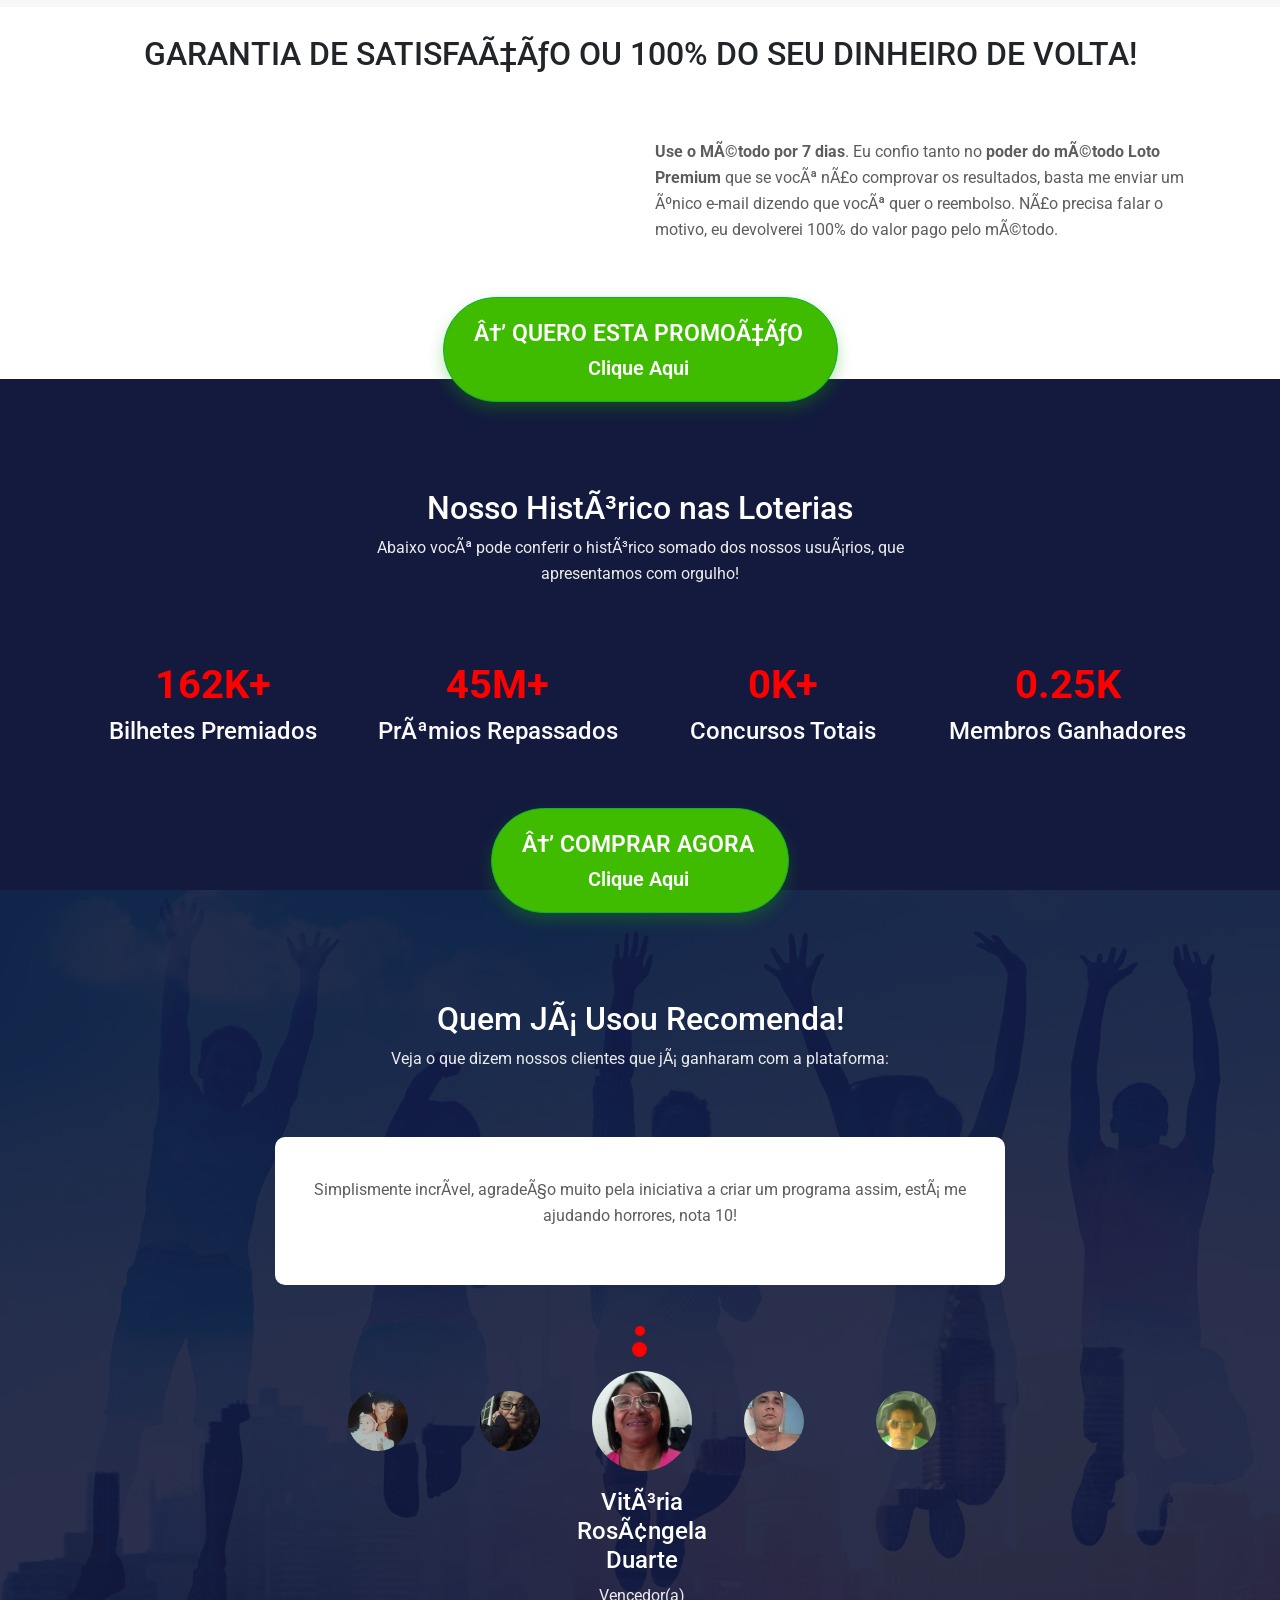
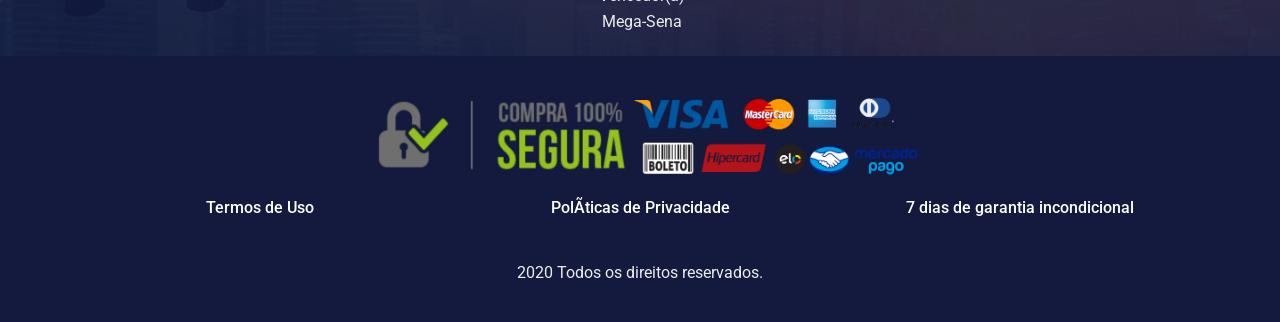
==== commit f55ce122: "Update desconto.html" ====
--- a/desconto.html
+++ b/desconto.html
@@ -578,7 +578,7 @@
                 </div>
                 <div id="texto1" class="collapse" aria-labelledby="headingOne" data-parent="#txt">
                   <div class="card-body">
-                    <p>Confiamos tanto no nosso sistema que, caso você não se satisfaça com os resultados em 7 dias, devolvemos <b>100% do seu dinheiro</b>, sem perguntas, <b>na hora!<br></b><b style="color:red"> Atenção está promoção estará disponível apenas até o dia 16/03/2020</b></p>
+                    <p>Confiamos tanto no nosso sistema que, caso você não se satisfaça com os resultados em 7 dias, devolvemos <b>100% do seu dinheiro</b>, sem perguntas, <b>na hora!<br></b><b style="color:red" id="atencao"> Atenção está promoção estará disponível apenas até o dia 16/03/2020</b></p>
                   </div>
                 </div>
               </div>
@@ -1301,7 +1301,3 @@
         $('.fbcom').attr('src', dayName[now.getDay()] + ".html");
 			});</script>
 <script data-cfasync="false" src="/cdn-cgi/scripts/5c5dd728/cloudflare-static/email-decode.min.js"></script></body></html>
-
-
-
-
